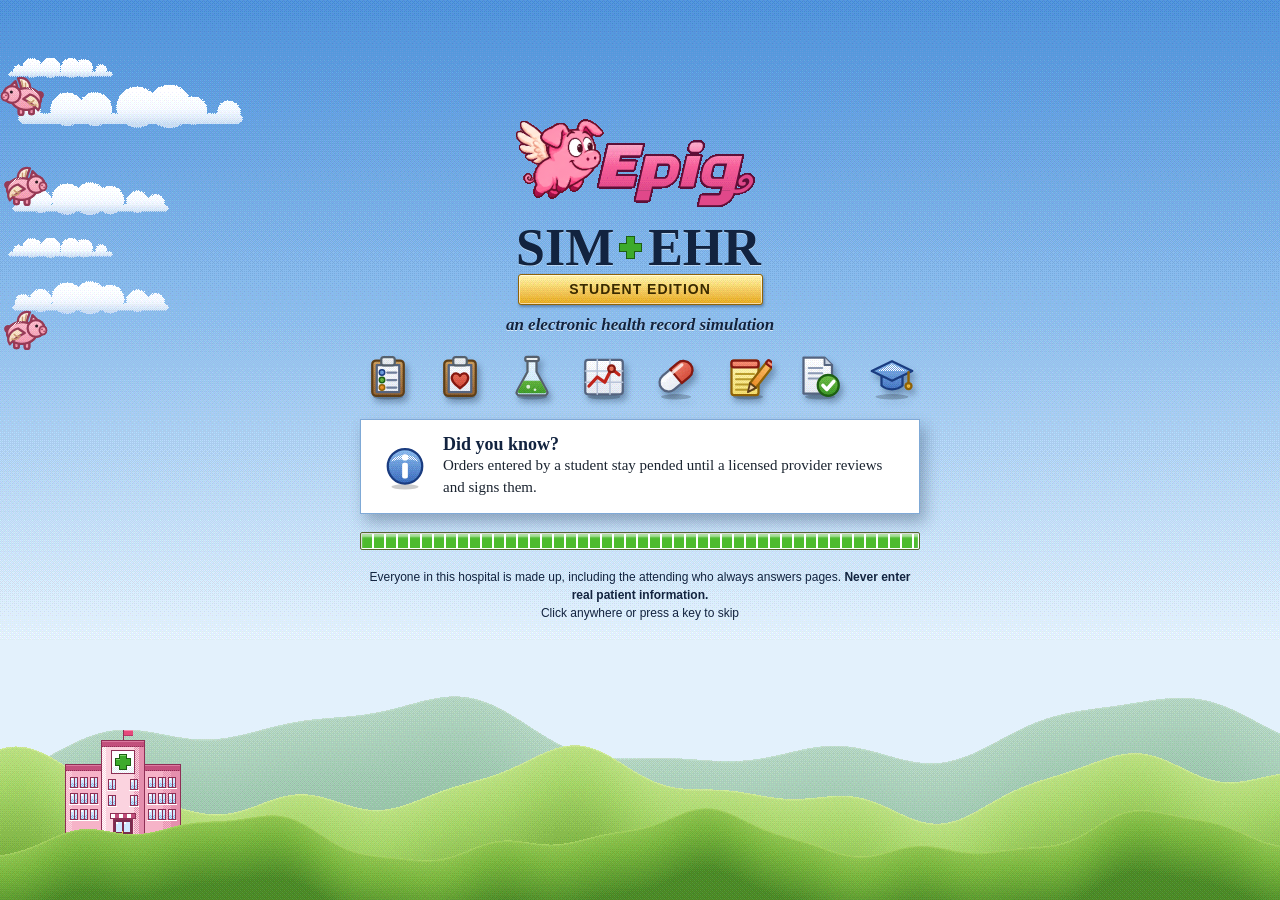
==== index.html @ 63f7b503 "The hospital reacts: scripted results for orders, a simulated attending, consults, nursing, patient " ====
<!doctype html>
<html lang="en">
<head>
  <meta charset="utf-8">
  <meta name="viewport" content="width=device-width, initial-scale=1">
  <title>SIM+EHR</title>
  <link rel="icon" type="image/png" href="assets/logo/epig-48.png">
  <link rel="stylesheet" href="css/app.css">
</head>
<body>
  <div id="root"></div>
  <div id="modal"></div>
  <div id="toast" role="status" aria-live="polite"></div>
  <div id="splash"></div>
  <div id="pal"></div>
  <button id="pal-back" type="button"></button>
  <noscript>This training sandbox needs JavaScript.</noscript>
  <!-- Plain scripts (no modules, no build) so the sandbox opens straight from the file system. -->
  <script src="js/core.js"></script>
  <script src="js/config.js"></script>
  <script src="js/catalog.js"></script>
  <script src="js/clinical.js"></script>
  <script src="js/sim.js"></script>
  <script src="js/learning.js"></script>
  <script src="js/seed.js"></script>
  <script src="js/glyphs.js"></script>
  <script src="js/music.js"></script>
  <script src="js/views.js"></script>
  <script src="js/missions.js"></script>
  <script src="js/games.js"></script>
  <script src="js/pal.js"></script>
  <script src="js/app.js"></script>
</body>
</html>
---- css/app.css ----
/* SIM+EHR Student Edition — deliberately retro: a 2003 desktop program in olive green, with
   illustrated-encyclopedia touches on the learning screens. Tokens are documented in DESIGN.md. */
:root {
  /* control faces and paper */
  --face: #ECE9D8; --face-hi: #F8F7F0; --work: #FFFFFF; --page: #FBFBF6;
  --ink: #16170F; --muted: #575B46; --line: #ACA899; --line-2: #D8D5C4;
  /* olive ramp */
  --olive-0: #EEF2DD; --olive-1: #DCE5C3; --olive-2: #BDCB9B; --olive-3: #9DAF78; --olive-4: #7C9055; --olive-5: #55672D; --olive-6: #36441A;
  --hot: #E5972A; --hot-2: #FFC83C; --sel: #DCE5BF; --link: #0B4DA8; --note: #FFFFE1;
  /* clinical states: these carry meaning and are never decoration */
  --red: #A8201A; --red-bg: #FDE8E6; --amber: #7A4F00; --amber-bg: #FFF1CC;
  --green: #17693F; --green-bg: #DFF3E7; --blue: #1C5A99; --blue-bg: #E2EEFA; --purple: #5B3A9B; --purple-bg: #ECE5F8;
  --ui: Tahoma, "Segoe UI", Verdana, Geneva, sans-serif;
  --title: "Trebuchet MS", Tahoma, Verdana, sans-serif;
  --book: "Palatino Linotype", "Book Antiqua", Palatino, Georgia, serif;
  /* Low colour depth: every ramp is a dithered bitmap generated by js/glyphs.js (--g-*), 8px wide and
     drawn at the height named here. Elements that use one set image-rendering: pixelated. */
  --bar: var(--g-bar) 0 0 / 8px 28px repeat-x, #36441A;
}
* { box-sizing: border-box; }
html, body { height: 100%; margin: 0; }
body { font: 12px/1.45 var(--ui); color: var(--ink); background: var(--face); scrollbar-color: #A9BA83 #F3F1E6; }
#root { height: 100%; display: flex; flex-direction: column; }
::selection { background: var(--olive-4); color: #fff; }
::-webkit-scrollbar { width: 16px; height: 16px; } ::-webkit-scrollbar-track { background: #F3F1E6; box-shadow: inset 1px 0 0 #E2DFCF; }
::-webkit-scrollbar-thumb { background: #B4C391; border: 1px solid #fff; border-radius: 3px; box-shadow: inset 0 0 0 1px var(--olive-4); }
::-webkit-scrollbar-corner { background: var(--face); }
h2 { font: 700 26px/1.15 var(--book); margin: 0 0 8px; display: flex; align-items: center; gap: 12px; color: var(--olive-6); }
h3 { font: 700 12px var(--ui); margin: 0; } h4 { font: 700 12px var(--ui); margin: 14px 0 6px; color: var(--olive-6); border-bottom: 1px solid var(--olive-2); padding-bottom: 2px; }
p { margin: 0 0 8px; } a { color: var(--link); text-underline-offset: 2px; } ul { margin: 0; padding-left: 18px; }
button, input, select, textarea { font: inherit; color: inherit; caret-color: var(--olive-5); }
:focus-visible { outline: 2px dotted var(--olive-6); outline-offset: 1px; }
.gl { flex: none; vertical-align: middle; overflow: visible; user-select: none; }
.muted { color: var(--muted); } .fine { font-size: 11px; color: var(--muted); margin: 6px 0 0; } .nowrap { white-space: nowrap; }
.spacer { flex: 1; } .err { color: var(--red); font-weight: 700; margin-right: auto; }
code, kbd { background: #fff; border: 1px solid var(--line-2); padding: 0 3px; font: 11px "Lucida Console", Consolas, monospace; }
table { font-variant-numeric: tabular-nums; }

/* ---------- buttons, fields, tags ---------- */
.btn { display: inline-flex; align-items: center; justify-content: center; gap: 5px; min-height: 23px; padding: 2px 12px; border: 1px solid var(--olive-5); border-radius: 3px; cursor: pointer; white-space: nowrap;
  background: var(--g-btn) 0 0 / 8px 23px repeat-x, #D6D4C2; image-rendering: pixelated; color: var(--ink); }
.btn:hover { box-shadow: inset 0 0 0 2px var(--hot-2), inset 0 -2px 0 2px var(--hot); }
.btn:active { background: var(--g-down) 0 0 / 8px 23px repeat-x, #F2F1E8; box-shadow: inset 1px 1px 2px rgba(0, 0, 0, .25); }
.btn.primary { font-weight: 700; box-shadow: inset 0 0 0 2px #B4CB7C; } .btn.primary:hover { box-shadow: inset 0 0 0 2px var(--hot-2), inset 0 -2px 0 2px var(--hot); }
.btn.danger { font-weight: 700; color: var(--red); box-shadow: inset 0 0 0 2px #F0B4AE; }
.btn.xs { min-height: 21px; padding: 1px 8px; } .btn.lg { height: 30px; font-size: 13px; padding: 4px 22px; background: var(--g-btn-30) 0 0 / 8px 30px repeat-x, #D6D4C2; }
.btn:disabled { color: #9A9786; border-color: #C9C7BA; background: #F3F2EA; box-shadow: none; cursor: default; }
input:not([type=checkbox]):not([type=radio]), select, textarea { border: 1px solid #7F9D5E; background: #fff; padding: 3px 5px; border-radius: 0; color: var(--ink); }
input::placeholder { color: #6E725C; }
input[type=checkbox], input[type=radio] { accent-color: #4F8A2A; }
.chip { display: inline-block; padding: 0 5px; border: 1px solid #B9B6A4; border-radius: 2px; font-size: 11px; font-weight: 700; line-height: 15px; background: var(--face-hi); color: #3F4233; white-space: nowrap; }
.chip.red { background: var(--red-bg); color: var(--red); border-color: #E0A19C; } .chip.amber { background: var(--amber-bg); color: var(--amber); border-color: #E3C36A; }
.chip.green { background: var(--green-bg); color: var(--green); border-color: #9CCFB1; } .chip.blue { background: var(--blue-bg); color: var(--blue); border-color: #A9C7EA; } .chip.purple { background: var(--purple-bg); color: var(--purple); border-color: #C3B1E6; }

/* ---------- window chrome ---------- */
.banner { display: flex; align-items: center; gap: 12px; height: 72px; padding: 0 10px 0 12px; flex: none; position: relative; image-rendering: pixelated; border-bottom: 2px solid var(--olive-5);
  background: var(--g-banner) 0 0 / 8px 72px repeat-x, #D6E9F9; }
.banner > :not(.skyfx) { image-rendering: auto; position: relative; z-index: 1; } .w-mid > :not(.skyfx), .sp-in { position: relative; z-index: 1; }
.bn-brand { display: flex; align-items: center; gap: 10px; text-decoration: none; color: #12233F; filter: drop-shadow(2px 3px 2px rgba(18, 35, 63, .3)); }
.wm { flex: none; display: block; image-rendering: pixelated; } .wm.smooth, .gl.smooth { image-rendering: auto; } .gl.px { image-rendering: pixelated; }
/* the mascot sits tight against the wordmark: the wordmark bitmap carries its own left margin for the slant */
/* The lockup: the pig flies in from the left with its nose tucked just behind the capital E, so pig and
   word read as one mark. The wordmark is drawn second, so it sits in front and stays fully legible. The
   pig rides a little high and the word a little low, which puts the middle of the pig level with the
   letters (the wordmark bitmap is taller than its capital E because it carries the descender of the g). */
.bn-brand > .gl, .w-brand > .gl, .sp-in h1 > .gl { position: relative; }
/* Banner lockup: pig, word and tag block share one centre line. The pig and the tag block are centred as
   they are; the wordmark is dropped 5px because its bitmap is taller below the letters (the g) than above,
   which puts the middle of the capital E on that same line. The tag block is as tall as the pig, so their
   tops and bottoms line up too. Everything in the banner sits 3px high to clear the hills. */
.banner { padding-bottom: 6px; }   /* the level widget and user block ride the same line as the lockup */
.bn-brand .gl + .wm { margin-left: -21px; transform: translateY(5px); }
.w-brand > .gl, .sp-in h1 > .gl { transform: translateY(-6px); } .w-brand .gl + .wm, .sp-in h1 .gl + .wm { margin-left: -22px; transform: translateY(10px); }
/* What it is, said plainly beside the name: "EHR Simulator". Set in the book face so it reads as part of the
   title, not as a control. In the banner it sits above the edition sticker. */
/* The tag set: SIM EHR over the Student Edition sticker, one block. The set is as wide as the sticker; the
   capitals above are spread to that same width, first letter flush left and last letter flush right. */
.tagset { display: inline-flex; flex-direction: column; align-items: stretch; gap: 4px; vertical-align: top; }
.sm { display: block; align-self: flex-start; image-rendering: pixelated; } .sm.smooth { image-rendering: auto; }
.tagset .sticker { padding-left: 0; padding-right: 0; text-align: center; }   /* as wide as the lettering above it */
.tagset.big { gap: 8px; } .tagset.big .sticker { font-size: 14px; padding-top: 7px; padding-bottom: 8px; background: var(--g-sticker-30) 0 0 / 8px 30px repeat-x, #E6A61C; }


.tagnote { margin: 8px 0 10px; font: italic 700 17px/1.2 var(--book); color: #12233F; text-shadow: 0 1px 0 rgba(255, 255, 255, .7); }
/* In the banner the tag set stands on the right, just left of the level widget; the pig and Epig keep the left. */
.bn-tag { display: flex; align-items: center; margin-right: 6px; filter: drop-shadow(2px 3px 2px rgba(18, 35, 63, .3)); } .bn-tag .sticker { font-size: 10px; padding: 4px 0 5px; background: var(--g-sticker) 0 0 / 8px 22px repeat-x, #E6A61C; }
.w-left .w-sub { margin: 10px 0 0; }
.bn-brand b { font: 700 40px/1 var(--book); letter-spacing: .05em; text-shadow: 0 1px 0 rgba(255, 255, 255, .7); padding-right: 4px; }
/* the edition sticker: a gold label stuck on at a slight angle, as on a CD-ROM box */
.sticker { display: inline-block; font: 700 11px/1 var(--ui); text-transform: uppercase; letter-spacing: .07em; white-space: nowrap; color: #3A2A00; padding: 5px 9px 6px; border: 1px solid #8F6206; border-radius: 3px; background: var(--g-sticker) 0 0 / 8px 22px repeat-x, #E6A61C; image-rendering: pixelated; box-shadow: inset 0 0 0 1px rgba(255, 255, 255, .6), 1px 2px 3px rgba(18, 35, 63, .35); }

.bn-user { display: flex; flex-direction: column; text-align: right; line-height: 1.25; color: #12233F; white-space: nowrap; padding: 3px 8px; background: rgba(255, 255, 255, .6); border: 1px solid #fff; }
.modal-h h3 { font: 700 13px var(--title); text-shadow: 1px 1px 0 #1F2A0C; white-space: nowrap; overflow: hidden; text-overflow: ellipsis; }
.cap { image-rendering: pixelated; width: 21px; height: 21px; padding: 0; flex: none; border: 1px solid #fff; border-radius: 3px; cursor: pointer; display: grid; place-items: center; background: var(--g-cap) 0 0 / 8px 21px repeat-x, #6F8449; box-shadow: inset 0 0 0 1px rgba(60, 76, 28, .5); }
.cap svg { width: 13px; height: 13px; } .cap:hover { filter: brightness(1.15); } .cap:active { filter: brightness(.85); }
.cap.close { background: var(--g-cap-x) 0 0 / 8px 21px repeat-x, #C03A22; box-shadow: inset 0 0 0 1px rgba(110, 30, 14, .5); }
.cap:focus-visible { outline-color: #fff; }
.toolbar { display: flex; align-items: center; gap: 8px; padding: 2px 12px; flex: none; background: var(--g-tool) 0 0 / 8px 64px repeat-x, #E4E1CD; image-rendering: pixelated; border-bottom: 1px solid var(--line); }
.tools { display: flex; gap: 1px; margin-left: -8px; }   /* a tool is padded 8px, so its label starts on the 12px line */
.tool { display: flex; flex-direction: column; align-items: center; gap: 1px; min-width: 62px; position: relative; padding: 3px 8px 2px; color: var(--ink); text-decoration: none; background: none; border: 1px solid transparent; border-radius: 3px; cursor: pointer; white-space: nowrap; }
.tool:hover { background: var(--g-hot) 0 0 / 8px 64px repeat-x, #FFD98A; image-rendering: pixelated; border-color: #C6C3B0; box-shadow: inset 0 -2px 0 var(--hot-2); }
/* Selected items keep their width: the label is thickened with a hairline shadow, never with real bold,
   so choosing one cannot push its neighbours along. */
.tool.on { background: #fff; border-color: #8C9A66; box-shadow: inset 1px 1px 2px rgba(60, 70, 30, .25); text-shadow: .5px 0 0 currentColor; }
.tool .badge { position: absolute; top: 2px; right: 8px; z-index: 4; }
.badge { background: #D2362A; color: #fff; border: 1px solid #fff; border-radius: 8px; font-size: 10px; font-weight: 700; padding: 0 5px; line-height: 14px; box-shadow: 0 1px 1px rgba(0, 0, 0, .3); }
.search { position: relative; display: flex; align-items: center; gap: 6px; } .search label { color: var(--muted); }
.search-box { display: flex; align-items: center; gap: 4px; background: #fff; border: 1px solid #7F9D5E; padding: 1px 4px; }
.search-box input:not([type=checkbox]) { border: 0; width: 190px; padding: 2px; outline-offset: 3px; }
.search-res { position: absolute; top: 26px; right: 0; width: 310px; background: #fff; border: 1px solid var(--olive-5); box-shadow: 2px 3px 6px rgba(0, 0, 0, .3); z-index: 45; } .search-res:empty { display: none; }
.search-res button { display: block; width: 100%; text-align: left; border: 0; background: #fff; padding: 4px 8px; cursor: pointer; } .search-res button:hover { background: var(--sel); } .search-res span { display: block; color: var(--muted); }
.infobar { display: flex; align-items: center; gap: 6px; padding: 3px 12px 3px 10px;   /* the glyph has 2px of air inside it */ flex: none; background: var(--note); border-bottom: 1px solid var(--line); }
.status { margin-left: 14px; padding-left: 14px; border-left: 1px solid var(--line); font-weight: 700; color: var(--olive-6); white-space: nowrap; overflow: hidden; text-overflow: ellipsis; max-width: 50%; } .status:empty { display: none; }

/* tab controls: workspace tabs and chart activities share one look */
.wstabs, .acts { display: flex; align-items: flex-end; gap: 2px; padding: 5px 12px 0; flex: none; background: var(--face); border-bottom: 1px solid #919B76; overflow-x: auto; overflow-y: hidden; }   /* hidden: the selected tab's 1px overlap must not raise a scroll bar */
.wstab, .acts a { display: flex; align-items: center; gap: 6px; padding: 3px 11px 4px; border: 1px solid #919B76; border-bottom: 0; border-radius: 3px 3px 0 0; background: var(--g-tab) 0 0 / 8px 26px repeat-x, #ECEADB; image-rendering: pixelated; color: var(--ink); text-decoration: none; white-space: nowrap; margin-bottom: 0; }
/* Chart tabs line up with what is around them: their top edge with the top of the patient tile in the side
   pane, and their left edge with the cards and headings below them. */
.acts { padding: 12px 14px 0 15px; }
.wstab a { display: flex; align-items: center; gap: 5px; color: inherit; text-decoration: none; }
.wstab:hover, .acts a:hover { box-shadow: inset 0 2px 0 var(--hot-2); }
.wstab.on, .acts a.on { background: #fff; text-shadow: .5px 0 0 currentColor; padding-top: 5px; padding-bottom: 5px; margin-bottom: -1px; box-shadow: inset 0 3px 0 var(--hot); position: relative; }
.wstab button { border: 0; background: none; cursor: pointer; padding: 0; width: 16px; height: 16px; color: #6B6E5A; border-radius: 2px; display: grid; place-items: center; } .wstab button svg { width: 12px; height: 12px; }
.wstab button:hover { background: #D2362A; color: #fff; }
.main { flex: 1; min-height: 0; overflow: auto; background: var(--page); }
.page { padding: 18px 24px; max-width: 1180px; }

/* level widget (banner, top right), status line and notification balloons */
.lvl { display: flex; align-items: center; gap: 8px; padding: 5px 12px 5px 7px; border: 1px solid #47571F; border-radius: 4px; box-shadow: inset 0 0 0 2px #fff, 2px 3px 5px rgba(18, 35, 63, .32); background: var(--g-lvl) 0 0 / 8px 56px repeat-x, #EBEADD; image-rendering: pixelated; color: var(--ink); text-decoration: none; white-space: nowrap; }
.lvl:hover { box-shadow: inset 0 0 0 2px var(--hot-2), 2px 3px 5px rgba(18, 35, 63, .32); }
.lvl-t { display: flex; flex-direction: column; gap: 2px; } .lvl-t b { font: 700 13px var(--title); color: var(--olive-6); }
.lvl-n { font-size: 11px; line-height: 1.25; color: var(--muted); text-align: right; } .lvl-n .gl { margin-right: 2px; }
.xpbar { display: block; width: 170px; height: 13px; padding: 1px; background: #fff; border: 1px solid var(--olive-5); border-radius: 2px; box-shadow: inset 1px 1px 1px rgba(0, 0, 0, .15); }
.xpbar i { display: block; height: 100%; min-width: 0; background: repeating-linear-gradient(90deg, #4DBB2E 0 7px, transparent 7px 9px), linear-gradient(#fff, #fff); background-blend-mode: normal; box-shadow: inset 0 3px 2px rgba(255, 255, 255, .55); }
.xpbar.big { width: 100%; max-width: 420px; height: 18px; margin: 6px 0 4px; } .xpbar.big i { background: repeating-linear-gradient(90deg, #4DBB2E 0 10px, #fff 10px 12px); }
#toast { position: fixed; right: 350px; top: 76px; z-index: 40; display: flex; flex-direction: column; align-items: flex-end; gap: 8px; pointer-events: none; }
.balloon { position: relative; display: flex; gap: 8px; max-width: 330px; padding: 8px 12px 9px; background: var(--note); border: 1px solid #000; border-radius: 7px; box-shadow: 2px 3px 6px rgba(0, 0, 0, .35); transform-origin: calc(100% - 104px) 0; animation: pop .28s cubic-bezier(.16, 1, .3, 1); }
.balloon b { display: block; } .balloon span { display: block; }
.balloon:first-child::after { content: ""; position: absolute; right: 96px; top: -8px; width: 14px; height: 14px; background: var(--note); border: solid #000; border-width: 1px 0 0 1px; transform: skewX(20deg) rotate(45deg); }
.balloon { width: 330px; } .balloon span { white-space: pre-line; }
@keyframes pop { from { opacity: 0; transform: scale(.7) translateY(-14px); } }
@media (prefers-reduced-motion: reduce) { .balloon { animation: none; } }

/* ---------- task panes ---------- */
.taskpane { width: 236px; flex: none; padding: 12px 12px 2px; overflow-y: auto; background: var(--g-pane) 0 0 / 8px 640px repeat-x, #C9D8AC; image-rendering: pixelated; border-right: 1px solid #A3B580; scrollbar-color: #8C9F68 #C5D1A2; }
.tp { margin-bottom: 11px; }
.tp-h { display: flex; align-items: center; justify-content: space-between; width: 100%; height: 23px; padding: 0 5px 0 10px; border: 0; border-radius: 4px 4px 0 0; cursor: pointer; text-align: left; font-weight: 700; color: #3F501B; background: var(--g-tp) 0 0 / 232px 8px repeat-y, #DAE3C1; image-rendering: pixelated; }
.tp-h:hover { color: #6A8A1F; } .tp.shut .tp-h { border-radius: 4px; }
.chev { width: 17px; height: 17px; border-radius: 50%; background: #fff url("data:image/svg+xml,%3Csvg xmlns='http://www.w3.org/2000/svg' viewBox='0 0 16 16'%3E%3Cpath d='M4.500 8l3.500-3.500L11.500 8M4.500 11.500l3.500-3.500 3.500 3.500' fill='none' stroke='%2355672D' stroke-width='1.600' stroke-linecap='round' stroke-linejoin='round'/%3E%3C/svg%3E") center/13px no-repeat; box-shadow: 0 0 0 1px #9DAF78; }
.tp.shut .chev { transform: rotate(180deg); }
.tp-b { background: #F4F6E8; border: 1px solid #fff; border-top: 0; padding: 7px 9px 8px; }
.tp.danger .tp-h { background: var(--g-tp-danger) 0 0 / 232px 8px repeat-y, #F7C3BB; color: #7D1A14; } .tp.danger .tp-b { background: #FFF3F1; color: #6A150F; }
.tp.caution .tp-h { background: var(--g-tp-caution) 0 0 / 232px 8px repeat-y, #F8DE96; color: #5F3E00; } .tp.caution .tp-b { background: #FFF9E6; color: #5F3E00; }
.tp.limited .tp-h { background: var(--g-tp-limited) 0 0 / 232px 8px repeat-y, #D6C8F1; color: #4A2E86; } .tp.limited .tp-b { background: #F5F0FD; color: #4A2E86; }
.sb-line { display: flex; gap: 7px; align-items: center; padding: 1px 0; } .sb-line + .sb-line { margin-top: 4px; }
.list-item { display: flex; align-items: center; gap: 8px; width: 100%; border: 0; background: none; padding: 3px 4px; margin: 0 -4px; width: calc(100% + 8px); cursor: pointer; text-align: left; color: #2C3A10; text-decoration: none; border-radius: 2px; }
.list-item span { flex: 1; } .list-item em { font-style: normal; color: var(--muted); } .list-item:hover span { text-decoration: underline; } .list-item.on { background: #fff; text-shadow: .5px 0 0 currentColor; box-shadow: 0 0 0 1px #B9C795; }
.pt-head { display: flex; gap: 10px; align-items: center; margin-bottom: 10px; color: #1C260A; } .pt-name { font: 700 16px/1.15 var(--title); }
.avatar { width: 64px; height: 64px; flex: none; display: grid; place-items: end center; overflow: hidden; border: 2px solid #fff; border-radius: 4px; background: var(--g-tile) 0 0 / 8px 64px repeat-x, #E8F4FD; image-rendering: pixelated; box-shadow: 1px 2px 3px rgba(0, 0, 0, .35); }
.kv { display: grid; grid-template-columns: auto 1fr; gap: 2px 10px; margin: 0; } .kv dt { color: var(--muted); } .kv dd { margin: 0; font-weight: 700; } .kv.wide { max-width: 480px; margin-top: 10px; }
.sb-vitals { display: grid; grid-template-columns: 1fr 1fr 1fr; gap: 4px; font-weight: 700; } .sb-vitals span { display: block; font-size: 11px; color: var(--muted); font-weight: 400; } .abn { color: var(--red); }

/* ---------- list views ---------- */
.tbl { width: 100%; border-collapse: collapse; background: var(--work); }
.tbl th, .tbl td { text-align: left; padding: 4px 8px; border-bottom: 1px solid #ECEADD; vertical-align: top; }
.tbl thead th { position: sticky; top: 0; z-index: 1; white-space: nowrap; font-weight: 400; image-rendering: pixelated; background: var(--g-th) 0 0 / 8px 26px repeat-x, #E9E7D7; border-right: 1px solid var(--line-2); border-bottom: 1px solid #CBC7B8; box-shadow: inset 0 -2px 0 #E0DDCD; }
.tbl.compact th, .tbl.compact td { padding: 3px 7px; }
/* pastel wash on the neutral chrome only: alternate rows in pale mint. Clinical colours are untouched. */
.tbl tbody :where(tr:nth-child(even)) { background: #F7FAF0; }
.tbl.hover tbody tr[data-act] { cursor: pointer; } .tbl.hover tbody tr[data-act]:hover { background: #F4F7E8; }
.tbl tr.sel, .tbl.hover tbody tr.sel:hover { background: var(--sel); }
.tbl tr.grp th { background: var(--olive-0); color: #3F501B; font-weight: 700; padding: 3px 8px; border-bottom: 1px solid var(--olive-2); }
.allergy-cell { color: var(--red); font-weight: 700; }
.scroll-x { overflow-x: auto; }
.labs th:first-child { white-space: nowrap; font-weight: 700; } .labs td { white-space: nowrap; }
.lab-H, .lab-L { color: var(--red); font-weight: 700; background: #FFF5F4; } .lab-HH, .lab-LL { background: #B3261E; color: #fff; font-weight: 700; }

/* ---------- home ---------- */
.home { display: flex; min-height: 100%; }
.home-main { flex: 1; padding: 16px 20px; min-width: 0; } .home-main h2 > .gl:first-child { margin-left: -7px; } .home-main .tbl { border: 1px solid var(--line); }

/* ---------- chart ---------- */
.chartwrap { display: flex; height: 100%; }
.chart { flex: 1; min-width: 0; display: flex; flex-direction: column; background: var(--face); }
.activity { flex: 1; overflow: auto; padding: 12px 14px; background: var(--page); border-left: 1px solid #fff; }
.card { background: var(--work); border: 1px solid #A9B38B; border-radius: 4px 4px 0 0; margin-bottom: 12px; min-width: 0; }
.card-h { display: flex; justify-content: space-between; align-items: center; gap: 10px; min-height: 32px; padding: 3px 9px 3px 7px; background: var(--g-card) 0 0 / 8px 32px repeat-x, #D8E1BD; image-rendering: pixelated; border-bottom: 1px solid #B4BF95; border-radius: 3px 3px 0 0; }
.card-h h3 { color: var(--olive-6); display: flex; align-items: center; gap: 7px; font-size: 13px; }
.card-b { padding: 9px; } .card-b > .tbl { margin: -3px 0; }
.grid3 { display: grid; grid-template-columns: repeat(3, minmax(0, 1fr)); gap: 12px; align-items: start; } .grid3 .card { margin: 0; }
.grid2 { display: grid; grid-template-columns: repeat(2, minmax(0, 1fr)); gap: 12px; align-items: start; }
@media (max-width: 1200px) { .grid3 { grid-template-columns: repeat(2, minmax(0, 1fr)); } }
@media (max-width: 1100px) { .badges { grid-template-columns: repeat(4, minmax(0, 1fr)); } }
@media (max-width: 700px) { .banner { gap: 6px; } .bn-brand .wm { width: auto; height: 32px; } .lvl { padding: 3px 6px; } .lvl > .gl { display: none; } .lvl .xpbar { width: 84px; } .rank { flex-wrap: wrap; } }
@media (max-width: 900px) { .grid3, .grid2, .split { grid-template-columns: 1fr; } .taskpane { width: 196px; } .tool span, .bn-user, .bn-tag, .search label, .lvl-n { display: none; } }
.plain { list-style: none; padding: 0; } .plain li { padding: 3px 0; border-bottom: 1px solid #ECEADD; } .plain li:last-child { border: 0; }
.empty { color: var(--muted); padding: 10px; text-align: center; }
.notice { display: flex; gap: 6px; padding: 5px 10px; margin-bottom: 12px; border: 1px solid; }
.notice.info { background: var(--note); border-color: var(--line); } .notice.warn { background: var(--amber-bg); border-color: #E3C36A; color: #4F3300; }
.sum-head { margin-bottom: 10px; }
.vit-grid { display: grid; grid-template-columns: repeat(3, 1fr); gap: 8px; margin-bottom: 6px; } .vit-grid span { display: block; font-size: 11px; color: var(--muted); } .vit-grid b { font: 700 17px var(--title); }
.toolbar-row, .toolbar.row { background: none; }
.activity .toolbar, .pane .toolbar, .card .toolbar { background: none; border: 0; padding: 0; margin: 0 0 10px; flex-wrap: wrap; }
.legend { margin-left: auto; display: flex; gap: 6px; align-items: center; }
.subtabs { display: flex; gap: 2px; padding: 0 6px; border-bottom: 1px solid #919B76; margin-bottom: 10px; }
.subtabs button { border: 1px solid #919B76; border-bottom: 0; border-radius: 3px 3px 0 0; background: var(--g-tab) 0 0 / 8px 26px repeat-x, #ECEADB; image-rendering: pixelated; padding: 3px 11px; cursor: pointer; margin-bottom: 0; }
.subtabs button:hover { box-shadow: inset 0 2px 0 var(--hot-2); } .subtabs button.on { background: var(--page); text-shadow: .5px 0 0 currentColor; margin-bottom: -1px; padding-bottom: 4px; box-shadow: inset 0 3px 0 var(--hot); }
.split { display: grid; grid-template-columns: minmax(270px, 2fr) 3fr; gap: 12px; align-items: start; }
.pane { background: var(--work); border: 1px solid #A9B38B; padding: 9px; min-width: 0; } .pane.list { padding: 6px; }
.list-row { display: block; width: 100%; text-align: left; border: 0; border-bottom: 1px solid #ECEADD; background: none; padding: 5px 7px; cursor: pointer; }
.list-row b, .list-row span { display: block; } .list-row:hover { background: #F4F7E8; } .list-row.sel { background: var(--sel); } .list-row.unread b { color: var(--link); }
.doc-h { display: flex; justify-content: space-between; align-items: flex-start; gap: 12px; margin-bottom: 8px; } .doc-h h3 { font: 700 15px var(--book); color: var(--olive-6); }
pre.doc { white-space: pre-wrap; font: 13px/1.55 var(--ui); margin: 0; padding: 10px 12px; background: #fff; border: 1px solid var(--line-2); max-width: 78ch; }
.note-edit { width: 100%; height: 50vh; min-height: 260px; resize: vertical; padding: 8px 10px; font: 13px/19px var(--ui); margin-bottom: 8px; display: block; }
.report { border: 1px solid #ECEADD; margin-bottom: 5px; } .report.open { border-color: var(--olive-3); }
.report-h { display: flex; justify-content: space-between; gap: 10px; width: 100%; border: 0; background: none; padding: 5px 9px; cursor: pointer; text-align: left; } .report-h:hover { background: #F4F7E8; } .report-h span { color: var(--muted); } .report pre { border: 0; border-top: 1px solid #ECEADD; }

/* trend charts */
.trend { width: 100%; max-width: 760px; height: auto; display: block; }
.tr-band { fill: #E6F1D6; } .tr-line { stroke: var(--line); } .tr-path { stroke: var(--olive-5); stroke-width: 2; }
.tr-pt { fill: var(--olive-5); } .tr-out { fill: #C0241A; } .tr-ax { font-size: 10px; fill: var(--muted); } .tr-val { font-size: 11px; font-weight: 700; fill: var(--ink); }

/* orders */
input.wide { width: 100%; padding: 5px 8px; }
.res-list { border: 1px solid var(--line); border-top: 0; max-height: 280px; overflow: auto; } .res-list:empty { border: 0; }
.res { display: flex; justify-content: space-between; gap: 8px; width: 100%; text-align: left; border: 0; border-bottom: 1px solid #ECEADD; background: #fff; padding: 4px 9px; cursor: pointer; } .res:hover { background: var(--sel); }
.sets { margin: 10px 0 4px; display: flex; flex-wrap: wrap; gap: 5px; align-items: center; }
.draft { border: 1px solid #D9B84A; background: #FFFBE8; padding: 7px 9px; margin-bottom: 7px; }
.draft-h { display: flex; justify-content: space-between; gap: 8px; margin-bottom: 5px; }
.draft-f, .fields { display: flex; flex-wrap: wrap; gap: 7px 12px; align-items: flex-end; }
.draft-f label, .fields label, .field { display: flex; flex-direction: column; gap: 2px; color: var(--muted); }
.draft-f label.chk { flex-direction: row; align-items: center; padding-bottom: 4px; color: var(--ink); } .grow { flex: 1 1 220px; }
.draft-f input, .draft-f select, .fields input, .fields select { color: var(--ink); } .fields input[type=number] { width: 104px; }

/* MAR */
.mar { border: 1px solid var(--line); } .mar th, .mar td { border-right: 1px solid #ECEADD; padding: 3px 1px; text-align: center; min-width: 46px; vertical-align: middle; }
.mar thead th { text-align: center; } .mar tr.grp th { text-align: left; }
.mar .mar-med { text-align: left; min-width: 240px; max-width: 240px; padding: 5px 8px; position: sticky; left: 0; background: #fff; z-index: 2; font-weight: 400; } .mar thead .mar-med { background: #EDEBDD; z-index: 3; }
.mar .nowcol { background: #FFF9D6; } .mar thead .nowcol { background: #F3D872; font-weight: 700; } .mar .mar-med .btn { margin-top: 4px; }
.mchip { display: inline-flex; align-items: center; gap: 2px; border: 1px solid transparent; border-radius: 2px; padding: 0 3px; font-size: 11px; font-weight: 700; white-space: nowrap; margin: 1px 0; line-height: 15px; }
button.mchip { cursor: pointer; } button.mchip:hover { box-shadow: 0 0 0 2px var(--hot-2); }
.mchip.given { background: var(--green-bg); color: var(--green); border-color: #9CCFB1; } .mchip.held, .mchip.refused, .mchip.dc { background: var(--face); color: #3F4233; border-color: #B9B6A4; }
.mchip.due { background: #FFE27A; color: #3F2C00; border-color: #B88A0E; } .mchip.overdue { background: #B3261E; color: #fff; border-color: #6E150F; } .mchip.future { background: #fff; color: var(--muted); border-color: #B9B6A4; }
.mar-dlg { background: #fff; border: 1px solid var(--line); padding: 7px 10px; margin-bottom: 10px; }
.scans { display: flex; gap: 8px; margin: 10px 0; } .scan { flex: 1; padding: 8px; gap: 8px; } .scan.ok { background: var(--green-bg); border-color: var(--green); color: var(--green); font-weight: 700; box-shadow: none; }
.barcode { width: 30px; height: 16px; background: repeating-linear-gradient(90deg, #000 0 2px, transparent 2px 3px, #000 3px 4px, transparent 4px 7px, #000 7px 10px, transparent 10px 11px); }

/* ---------- dialogs ---------- */
.modal-bg { position: fixed; inset: 0; background: rgba(40, 46, 24, .38); display: grid; place-items: center; z-index: 50; padding: 20px; }
.modal { width: 560px; max-width: 100%; max-height: 90vh; display: flex; flex-direction: column; padding: 0 3px 3px; background: #4A5D26; border: 1px solid #2C3814; overflow: hidden; border-radius: 8px 8px 2px 2px; box-shadow: 4px 6px 16px rgba(0, 0, 0, .45); }
.modal.sm { width: 420px; } .modal.lg { width: 720px; }
.modal-h { display: flex; align-items: center; gap: 6px; height: 28px; margin: 0 -3px; padding: 0 5px 0 8px; color: #fff; flex: none; background: var(--bar); image-rendering: pixelated; } .modal-h h3 { flex: 1; }
.modal-b { padding: 12px 14px; overflow: auto; background: var(--face); } .modal-b h4:first-child { margin-top: 0; }
.modal-f { display: flex; justify-content: flex-end; align-items: center; gap: 8px; padding: 9px 14px 10px; background: var(--face); border-top: 1px solid #fff; box-shadow: 0 -1px 0 var(--line); }
.modal-f .btn { min-width: 75px; }
.advisory { border: 1px solid #D9B84A; background: #FFFBE8; padding: 8px 10px; margin-bottom: 10px; }
.advisory.high { border-color: #D98D85; background: #FFF4F2; } .adv-h { display: flex; gap: 7px; align-items: center; } .adv-o { color: var(--muted); margin: 2px 0 4px; }
.advisory label { display: flex; gap: 8px; align-items: center; font-weight: 700; }
.set-item { display: flex; gap: 8px; align-items: center; padding: 4px; border-bottom: 1px solid #DAD7C6; cursor: pointer; background: #fff; } .set-item > span:nth-child(2) { flex: 1; }
.modal-b .tbl { border: 1px solid var(--line); }

/* ---------- the moving sky ----------
   Clouds drift left to right behind the land. Now and then the mascot, a winged pig, flies through,
   its two frames alternating to flap. Markup and timing come from V.sky in js/views.js. */
.skyfx { position: absolute; inset: 0; overflow: hidden; pointer-events: none; z-index: 0; }
.skyfx .cl { position: absolute; left: 0; image-rendering: pixelated; background-repeat: no-repeat; animation: drift linear infinite; }
.cl.a { width: 180px; height: 40px; background-image: var(--cloud-a); } .cl.b { width: 120px; height: 28px; background-image: var(--cloud-b); } .cl.c { width: 260px; height: 54px; background-image: var(--cloud-c); }
@keyframes drift { from { transform: translateX(-270px); } to { transform: translateX(100vw); } }
.skyfx .land { position: absolute; left: 0; right: 0; bottom: 0; image-rendering: pixelated; }
.skyfx.bn .land { height: 44px; background: var(--land-banner) 0 100% / 4800px 44px no-repeat; }
.skyfx .hosp { position: absolute; left: 4%; bottom: 58px; width: 144px; height: 112px; background: var(--hospital) 0 0 / 144px 112px no-repeat; }   /* drawn at the screen's real pixels: never enlarged */
.skyfx.lg .land { height: 210px; background: var(--land) 50% 100% / 2400px 210px repeat-x; }
/* the nearest ridge is a separate layer drawn after the pigs, so they pass behind it but in front of the far hills */
.skyfx.bn .land.near { background-image: var(--land-banner-near); } .skyfx.lg .land.near { background-image: var(--land-near); }
.fly { position: absolute; left: 0; animation: linear infinite; } .fly.lr { animation-name: fly-lr; } .fly.rl { animation-name: fly-rl; }
/* the flyer is the hand-drawn pig glyph, two frames (wing up, wing down), drawn heading right */
.fly.rl .gl { transform: scaleX(-1); }
.fly .gl { position: absolute; left: 0; top: 0; animation: flap-a .34s steps(1, end) infinite; } .fly .gl + .gl { animation-name: flap-b; }
.skyfx .fly { pointer-events: auto; cursor: pointer; } .banner > .spacer { pointer-events: none; }
/* caught: a puff of cloud bursts where the pig was, and the point floats up out of it */
.poof { position: fixed; z-index: 120; pointer-events: none; width: 0; height: 0; }
.poof i { position: absolute; left: -60px; top: -14px; width: 120px; height: 28px; background: var(--cloud-b) 0 0 / 120px 28px no-repeat; image-rendering: pixelated; animation: poof .55s steps(6, end) forwards; }
.poof b { position: absolute; left: -40px; top: -12px; width: 80px; text-align: center; font: 700 15px var(--title); color: #7A2145; text-shadow: 0 1px 0 #fff, 0 -1px 0 #fff, 1px 0 0 #fff, -1px 0 0 #fff; animation: poof-up .9s cubic-bezier(.16, 1, .3, 1) forwards; }
@keyframes poof { from { transform: scale(.35); opacity: 1; } to { transform: scale(1.7); opacity: 0; } }
@keyframes poof-up { from { transform: translateY(0); opacity: 1; } 70% { opacity: 1; } to { transform: translateY(-38px); opacity: 0; } }
@keyframes flap-a { 0% { visibility: visible; } 50%, 100% { visibility: hidden; } } @keyframes flap-b { 0% { visibility: hidden; } 50%, 100% { visibility: visible; } }
/* a flight takes the first third of the cycle; the rest of the time the flyer waits out of sight */
@keyframes fly-lr { 0% { transform: translate(-120px, 40px); } 34%, 100% { transform: translate(100vw, -50px); } }
@keyframes fly-rl { 0% { transform: translate(100vw, -30px); } 34%, 100% { transform: translate(-120px, 70px); } }
.skyfx.bn .fly.lr { animation-name: fly-lr-bn; } .skyfx.bn .fly.rl { animation-name: fly-rl-bn; }
@keyframes fly-lr-bn { 0% { transform: translate(-60px, 14px); } 22%, 100% { transform: translate(100vw, -4px); } }
@keyframes fly-rl-bn { 0% { transform: translate(100vw, 0); } 22%, 100% { transform: translate(-60px, 20px); } }
@media (prefers-reduced-motion: reduce) { .skyfx .cl { animation: none; transform: translateX(var(--rest, 30vw)); } .skyfx .cl:nth-child(2) { --rest: 62vw; } .skyfx .cl:nth-child(3) { --rest: 78vw; } .skyfx .cl:nth-child(n+4) { --rest: 12vw; } .fly { display: none; } }

/* ---------- motion: Aqua-era squash, stretch and bounce ----------
   Only the large glyphs move: the toolbar, the level star, the login role tiles and earned badges. Rollover
   magnifies one slightly from its base (the Dock); pressing squashes it; choosing a toolbar item bounces it
   (js/app.js adds .bounce after the screen redraws). Tabs, buttons and list glyphs stay still.
   The default button in a dialog pulses. All of it is off under reduced motion. */
.tool .gl, .lvl > .gl, .role .tile .gl, .badge-tile .gl { transform-origin: 50% 100%; transition: transform .2s cubic-bezier(.3, 1.5, .5, 1); position: relative; }
.tool:hover .gl { transform: scale(1.1); z-index: 3; } .tool:active .gl { transform: scale(1.18, .8); transition-duration: .06s; }
.lvl:hover > .gl { transform: scale(1.08) rotate(-6deg); } .role:hover .tile .gl { transform: scale(1.08); }
.badge-tile.got:hover .badge-art > .gl { transform: scale(1.08) rotate(-4deg); }
.gl.bounce { animation: dock-bounce .78s cubic-bezier(.3, .7, .4, 1) both !important; }
@keyframes dock-bounce { 0% { transform: translateY(0) scale(1); } 10% { transform: translateY(0) scale(1.18, .8); } 34% { transform: translateY(-15px) scale(.9, 1.14); } 52% { transform: translateY(0) scale(1.14, .86); } 70% { transform: translateY(-6px) scale(.96, 1.06); } 86% { transform: translateY(0) scale(1.06, .94); } 100% { transform: translateY(0) scale(1); } }
/* idle life: unread mail gives the envelope a wiggle now and then; the login cut-outs bob */
.tool.unread .gl { animation: wiggle 7s ease-in-out 2s infinite; }
@keyframes wiggle { 0%, 86%, 100% { transform: rotate(0); } 88% { transform: rotate(-12deg) scale(1.1); } 91% { transform: rotate(10deg) scale(1.1); } 94% { transform: rotate(-7deg); } 97% { transform: rotate(4deg); } }
.collage span { animation: bob 4.6s ease-in-out infinite alternate; } .collage .c2 { animation-delay: -1.1s; } .collage .c3 { animation-delay: -2.3s; } .collage .c4 { animation-delay: -3.2s; } .collage .c5 { animation-delay: -.6s; }
@keyframes bob { from { translate: 0 -5px; } to { translate: 0 6px; } }
.modal-f .btn.primary, .w-right .btn.primary { animation: pulse 1.15s ease-in-out infinite alternate; }
.modal-f .btn.primary:hover, .w-right .btn.primary:hover { animation: none; }
@keyframes pulse { from { box-shadow: inset 0 0 0 2px #B4CB7C; } to { box-shadow: inset 0 0 0 2px #DDEDB4, inset 0 0 9px 3px rgba(150, 190, 80, .55); } }
.modal { animation: zoom-in .24s cubic-bezier(.2, 1.3, .4, 1); } @keyframes zoom-in { from { opacity: 0; transform: scale(.86); } }
@media (prefers-reduced-motion: reduce) {
  .tool .gl, .lvl > .gl, .role .tile .gl, .badge-tile .gl { transition: none; transform: none !important; }
  .gl.bounce, .tool.unread .gl, .collage span, .modal-f .btn.primary, .w-right .btn.primary, .modal { animation: none !important; }
}

.debrief { display: flex; gap: 14px; align-items: flex-start; } .debrief p { font: 14px/1.5 var(--book); max-width: 62ch; } .debrief p:first-child { font-weight: 700; }

/* ---------- Truffle, the desk assistant (js/pal.js) ----------
   A sprite in the bottom-right corner, mirrored to face into the screen. Like every icon it is a small
   bitmap shown doubled with hard pixels: 48px cells from a 4 x 2 sheet, drawn at 96px.
   It is still: one cell per pose, no idle movement. Clicking it is the only thing that makes it move (a short
   flap and hop). Its speech is a note-yellow balloon above it. js/pal.js moves it up the window edge when it
   would cover a control. Put away, it leaves the #pal-back tab in the corner. */
#pal { position: fixed; right: 12px; bottom: 8px; z-index: 55; display: flex; flex-direction: column; align-items: flex-end; pointer-events: none; }
#pal[hidden], #pal-back[hidden] { display: none; }
.pal-pig { pointer-events: auto; border: 0; padding: 0; background: none; cursor: pointer; filter: drop-shadow(3px 6px 4px rgba(20, 40, 70, .35)); }
.pal-pig i { display: block; width: 96px; height: 96px; transform: scaleX(-1); background: var(--pal-sheet) 0 0 / 384px 192px no-repeat; }   /* sheet chosen for the screen's pixels in js/glyphs.js */
.pal-pig[data-pose="wave"] i { background-position: -192px 0; } .pal-pig[data-pose="think"] i { background-position: -288px 0; }
.pal-pig[data-pose="idea"] i { background-position: 0 -96px; } .pal-pig[data-pose="wait"] i { background-position: -96px -96px; }
.pal-pig[data-pose="cheer"] i { background-position: -192px -96px; } .pal-pig[data-pose="worry"] i { background-position: -288px -96px; }
/* clicked: flap the two wing cells and hop, then settle */
.pal-pig.flutter { animation: pal-hop .42s cubic-bezier(.3, 1.5, .5, 1) 3; } .pal-pig.flutter:not([data-pose]) i { animation: pal-flap .21s steps(1, end) 6; }
@keyframes pal-flap { 0% { background-position: 0 0; } 50%, 100% { background-position: -96px 0; } }
@keyframes pal-hop { 50% { transform: translateY(-10px); } }
.pal-bubble { pointer-events: auto; position: relative; width: 268px; margin: 0 26px 2px 0; padding: 9px 12px 8px; background: var(--note); border: 1px solid #000; border-radius: 9px; box-shadow: 2px 3px 6px rgba(0, 0, 0, .35); }
.pal-bubble[hidden] { display: none; }
.pal-bubble::after { content: ""; position: absolute; right: 34px; bottom: -8px; width: 14px; height: 14px; background: var(--note); border: solid #000; border-width: 0 1px 1px 0; transform: skewX(-18deg) rotate(45deg); }
.pal-bubble b { font: 700 13px var(--title); color: #7A2145; } .pal-bubble p { margin: 3px 0 8px; line-height: 1.4; }
.pal-acts { display: flex; gap: 6px; justify-content: flex-end; }
.pal-hide { display: block; margin: 7px 0 0 auto; border: 0; background: none; padding: 0; color: var(--muted); font-size: 11px; text-decoration: underline; cursor: pointer; }
/* the tab that brings Truffle back */
#pal-back { position: fixed; right: 0; bottom: 14px; z-index: 55; display: flex; align-items: center; gap: 5px; padding: 3px 9px 3px 5px; border: 1px solid var(--olive-5); border-right: 0; border-radius: 12px 0 0 12px; background: var(--note); color: var(--ink); font: 700 12px var(--title); cursor: pointer; box-shadow: 1px 2px 4px rgba(0, 0, 0, .3); }
#pal-back i { width: 32px; height: 32px; transform: scaleX(-1); background: var(--pal-sheet) 0 0 / 128px 64px no-repeat; }
#pal-back:hover { background: #FFF6C4; }
@media (max-width: 700px) { #pal, #pal-back { display: none; } }
@media (prefers-reduced-motion: reduce) { .pal-pig.flutter, .pal-pig.flutter i { animation: none !important; } }

/* ---------- missions page ---------- */
a.btn { text-decoration: none; }
.missions .doc-h { align-items: center; }
.mission-total { display: flex; flex-direction: column; align-items: flex-end; gap: 2px; white-space: nowrap; } .mission-total b { font: 700 14px var(--title); color: var(--olive-6); }
.stars { display: inline-flex; gap: 1px; } .stars .off .gl { filter: grayscale(1) opacity(.35); }
.mission-grid { display: grid; grid-template-columns: repeat(3, minmax(0, 1fr)); gap: 12px; margin: 14px 0 18px; }
@media (max-width: 1100px) { .mission-grid { grid-template-columns: repeat(2, minmax(0, 1fr)); } }
@media (max-width: 700px) { .mission-grid { grid-template-columns: 1fr; } }
.mission { display: flex; flex-direction: column; background: var(--work); border: 1px solid #A9B38B; border-radius: 4px 4px 0 0; }
.mission header { display: flex; gap: 10px; align-items: center; padding: 8px 10px; background: var(--g-lo) 0 0 / 8px 48px repeat-x, #D8E1BD; image-rendering: pixelated; border-bottom: 1px solid #B4BF95; border-radius: 3px 3px 0 0; }
.mission header > * { image-rendering: auto; } .mission header b { display: block; font: 700 17px/1.15 var(--book); color: var(--olive-6); } .mission header span { color: var(--muted); }
.mission p { flex: 1; margin: 0; padding: 10px 12px; line-height: 1.5; }
.mission footer { display: flex; align-items: center; gap: 8px; padding: 8px 10px; border-top: 1px solid #ECEADD; }
.mission.live { border-color: var(--hot); box-shadow: 0 0 0 2px var(--hot-2); } .mission.gold { border-color: #D9B84A; }
.boss { display: flex; gap: 22px; align-items: center; padding: 18px 22px; border: 1px solid #D9B84A; background: var(--g-gold) 0 0 / 8px 170px repeat-x, #FFF0B8; image-rendering: pixelated; }
.boss > * { image-rendering: auto; } .boss-art { flex: none; filter: drop-shadow(3px 6px 4px rgba(60, 40, 0, .35)); }
.boss-main { flex: 1; min-width: 0; } .boss-kick { font: 700 11px var(--ui); letter-spacing: .08em; text-transform: uppercase; color: #7A4F00; }
.boss h3 { font: 700 26px/1.1 var(--book); color: var(--olive-6); margin: 2px 0 6px; } .boss p { max-width: 75ch; line-height: 1.5; }
.boss .kv { margin: 8px 0 10px; } .boss-act { display: flex; gap: 8px; }

/* ---------- mini-games ---------- */
.shelf-h { display: flex; align-items: center; gap: 8px; font: 700 20px var(--book); color: var(--olive-6); margin: 4px 0 8px; }
.game-grid { display: grid; grid-template-columns: repeat(2, minmax(0, 1fr)); gap: 12px; margin-bottom: 18px; } @media (max-width: 900px) { .game-grid { grid-template-columns: 1fr; } }
.game { display: flex; gap: 12px; align-items: flex-start; padding: 12px; background: var(--work); border: 1px solid #A9B38B; }
.game-main { flex: 1; min-width: 0; } .game-main b { display: block; font: 700 17px var(--book); color: var(--olive-6); } .game-skill { font-size: 11px; color: var(--muted); } .game-main p { margin: 4px 0 0; line-height: 1.45; }
.game-side { display: flex; flex-direction: column; align-items: flex-end; gap: 3px; white-space: nowrap; color: var(--muted); } .game-side .btn { margin-top: 4px; }
.modal.xl { width: 940px; }
.g-pt { display: flex; gap: 10px; align-items: center; margin-bottom: 8px; } .g-pt span { display: block; color: var(--muted); }
.g-facts { background: #fff; border: 1px solid var(--line); padding: 8px 10px; margin: 0 0 8px; } .g-facts dd { font-weight: 400; }
.g-ask { margin: 8px 0; }
.g-cards { display: grid; grid-template-columns: repeat(2, minmax(0, 1fr)); gap: 8px; }
.g-card { background: #fff; border: 1px solid var(--line); padding: 8px 10px; display: flex; flex-direction: column; gap: 6px; } .g-card-h b { display: block; } .g-card-h span { color: var(--muted); }
.g-card.right { border-color: #9CCFB1; background: #F6FCF8; } .g-card.wrong { border-color: #D98D85; background: #FFF6F5; }
.g-btns { display: flex; gap: 6px; } .g-btns .btn.on { background: var(--sel); border-color: var(--olive-5); font-weight: 700; } .g-btns .btn.on.stop { background: var(--red-bg); border-color: var(--red); color: var(--red); }
.g-why { display: flex; gap: 6px; align-items: flex-start; margin: 0; line-height: 1.4; }
.g-split { display: grid; grid-template-columns: 3fr 2fr; gap: 12px; align-items: start; } .g-split h4 { display: flex; align-items: center; gap: 6px; margin-top: 0; }
.g-note { list-style: none; margin: 0; padding: 0; background: #fff; border: 1px solid var(--line); font: 13px/1.5 var(--ui); }
.g-line { border-bottom: 1px solid #ECEADD; } .g-line:last-child { border: 0; }
.g-l { display: block; width: 100%; text-align: left; border: 0; background: none; padding: 5px 10px; cursor: pointer; }
button.g-l:hover { background: #F4F7E8; } .g-line.flagged { background: var(--amber-bg); box-shadow: inset 0 0 0 1px #D99A00; }
.g-line.found { background: #F6FCF8; } .g-line.missed { background: #FFF6F5; } .g-line.false { background: var(--amber-bg); } .g-line .g-why { padding: 0 10px 6px; }

/* ---------- the mission / proficiency-check panel (bottom-left) ----------
   It sits over the bottom of the task-pane column only, which pads itself so nothing is ever hidden behind it.
   On screens without a task pane the page moves right to make room. */
.dock { position: fixed; left: 12px; bottom: 10px; z-index: 45; width: 212px; display: flex; flex-direction: column; max-height: calc(100vh - 230px); background: var(--face); border: 1px solid #2C3814; border-radius: 6px 6px 2px 2px; box-shadow: 3px 6px 14px rgba(0, 0, 0, .4); }
.dock-h { display: flex; align-items: center; gap: 5px; height: 26px; padding: 0 3px 0 6px; flex: none; color: #fff; background: var(--bar); image-rendering: pixelated; border-radius: 5px 5px 0 0; }
.dock-h > * { image-rendering: auto; } .dock-h b { flex: 1; min-width: 0; font: 700 12px var(--title); text-shadow: 1px 1px 0 #1F2A0C; white-space: nowrap; overflow: hidden; text-overflow: ellipsis; }
.dock-h .cap { width: 19px; height: 19px; } .dock-timer { font: 700 12px var(--title); padding: 1px 5px; border-radius: 3px; background: rgba(0, 0, 0, .25); } .dock-timer.low { background: #B3261E; }
.dock-b { overflow: auto; padding: 8px 9px 9px; } .dock.min .dock-b { display: none; }
.dock-pt { display: flex; align-items: center; gap: 5px; margin: 0 0 4px; font-weight: 700; } .dock-brief { font-size: 11px; line-height: 1.4; color: var(--muted); margin: 0 0 6px; }
.dock h5 { margin: 8px 0 3px; font: 700 11px var(--ui); text-transform: uppercase; letter-spacing: .05em; color: var(--olive-6); }
.dock-list { list-style: none; margin: 0; padding: 0; } .dock-list li { display: flex; gap: 6px; align-items: flex-start; padding: 2px 0; line-height: 1.35; } .dock-list .gl { margin-top: 1px; }
.dock-list li.done > span { color: var(--muted); } .dock-list li.bad > span { color: var(--red); } .dock-list li.hid > span { font-style: italic; color: var(--muted); }
.dock-list small { display: block; color: var(--muted); margin-top: 1px; } .dock-list.wide li { padding: 3px 0; } .dock-list.wide li.bad > span { color: var(--ink); }
.tick0 { flex: none; width: 14px; height: 14px; margin: 1px 1px 0; border: 1px solid #7F9D5E; background: #fff; box-shadow: inset 1px 1px 0 #DCDACA; }
.dock-score { display: flex; align-items: center; gap: 6px; margin: 8px 0 0; padding-top: 6px; border-top: 1px solid var(--line-2); font-weight: 700; color: var(--olive-6); }
.dock-acts { display: flex; gap: 5px; margin-top: 8px; } .dock-acts .btn { flex: 1; padding-left: 4px; padding-right: 4px; }
.dock-q { margin: 0 0 3px; color: var(--muted); } .dock-qt { margin: 0 0 8px; font: 700 13px/1.4 var(--book); color: var(--ink); }
.dock .qopt { font-size: 12px; padding: 4px 7px; } .qopt.picked { background: var(--sel); border-color: var(--olive-5); box-shadow: inset 0 0 0 1px var(--olive-5); font-weight: 700; }
.dock-dots { display: flex; flex-wrap: wrap; gap: 3px; margin-top: 6px; }
.dock-dots button { width: 17px; height: 17px; padding: 0; border: 1px solid #B9B6A4; border-radius: 2px; background: #fff; font-size: 10px; cursor: pointer; }
.dock-dots button.ans { background: var(--green-bg); border-color: #9CCFB1; } .dock-dots button.on { border-color: var(--hot); box-shadow: 0 0 0 1px var(--hot); font-weight: 700; }
#root:has(.dock:not(.min)) .taskpane { padding-bottom: calc(100vh - 220px); } #root:has(.dock.min) .taskpane { padding-bottom: 50px; }
#root:has(.dock) .main > .page { padding-left: 250px; }

/* ---------- mission and check results ---------- */
.result-head { display: flex; align-items: center; gap: 16px; margin-bottom: 4px; } .result-head > div { display: flex; flex-direction: column; gap: 2px; }
.result-head b { font: 700 24px/1.1 var(--book); color: var(--olive-6); } .result-head .xp { font: 700 13px var(--title); color: var(--green); }
.result-score { display: flex; flex-direction: column; align-items: center; justify-content: center; width: 84px; height: 84px; flex: none; border-radius: 50%; font: 700 34px/1 var(--book); color: #fff; box-shadow: inset 0 0 0 3px rgba(255, 255, 255, .5), 2px 4px 6px rgba(0, 0, 0, .3); }
.result-score small { font: 700 11px var(--ui); } .result-score.pass { background: #2E7A20; } .result-score.fail { background: #8A5A00; }
.exam-review { list-style: none; padding: 0; margin: 0; } .exam-review li { display: flex; gap: 8px; padding: 6px 0; border-bottom: 1px solid var(--line-2); }
.exam-review li > div { display: flex; flex-direction: column; gap: 2px; } .exam-review small { color: var(--muted); } .exam-review li.bad b + span { color: var(--red); }

/* ---------- the printable certificate (built by js/missions.js only when printing) ---------- */
#cert { display: none; }
@media print {
  body.print-cert > :not(#cert) { display: none !important; }
  body.print-cert #cert { display: block; }
  .cert-in { margin: 0 auto; max-width: 720px; padding: 48px 56px; border: 6px double #55672D; text-align: center; font: 15px/1.6 var(--book); color: #16170F; }
  .cert-brand { display: flex; justify-content: center; align-items: center; margin-bottom: 18px; } .cert-brand .wm { margin-left: -36px; }
  .cert-kick { font: 700 30px var(--book); color: #36441A; margin: 0 0 18px; letter-spacing: .02em; }
  .cert-name { font: 700 32px var(--book); margin: 6px 0 12px; border-bottom: 1px solid #ACA899; display: inline-block; padding: 0 24px 4px; }
  .cert-stats { color: #575B46; font-size: 13px; } .cert-sign { display: flex; justify-content: space-between; gap: 40px; margin: 54px 0 22px; }
  .cert-sign span { flex: 1; border-top: 1px solid #16170F; padding-top: 4px; font-size: 12px; text-align: left; } .cert-fine { font-size: 11px; color: #575B46; }
}

/* ---------- video visit ---------- */
.btn.call { height: 40px; padding: 3px 14px 3px 8px; font: 700 13px var(--title); gap: 8px; background: var(--g-btn-40) 0 0 / 8px 40px repeat-x, #D6D4C2; }
.btn.call.wide { width: 100%; margin-bottom: 11px; }
.sum-head { display: flex; justify-content: space-between; align-items: flex-start; gap: 16px; }
.modal.call { width: 860px; }
.call-stage { aspect-ratio: 16 / 9; max-height: 56vh; width: 100%; background: #10141C; border: 2px solid #fff; box-shadow: 0 0 0 1px #47571F; margin-bottom: 10px; display: grid; }
.call-frame { width: 100%; height: 100%; border: 0; }
.call-wait { display: flex; flex-direction: column; align-items: center; justify-content: center; gap: 6px; padding: 16px; text-align: center; color: #E8EEF8; image-rendering: pixelated; background: var(--g-sky) 0 0 / 8px 640px repeat-x, #E3F1FC; }
.call-wait > * { image-rendering: auto; } .call-wait b { font: 700 26px var(--book); color: #12233F; } .call-wait > span { color: #12233F; font-size: 13px; }
.call-face { filter: drop-shadow(4px 8px 5px rgba(20, 40, 70, .38)); } .call-msg { max-width: 46ch; }
.call-bar { width: 260px; } .call-bar i { width: 0; animation: sp-load 8s steps(26, end) forwards; }
.call-brief { background: #fff; border: 1px solid var(--line); padding: 5px 10px; } .call-brief summary { cursor: pointer; font-weight: 700; } .call-brief pre { margin-top: 8px; border: 0; padding: 0; max-height: 26vh; overflow: auto; }
@media (prefers-reduced-motion: reduce) { .call-bar i { animation: none; width: 100%; } }

/* ---------- welcome screen ---------- */
.welcome { flex: 1; display: flex; flex-direction: column; min-height: 0; }
.w-band { flex: none; height: 64px; image-rendering: pixelated; background: var(--g-band) 0 0 / 8px 64px repeat-x, #3A4A1B; border-bottom: 2px solid #DCE5C3; }
.w-band.foot { height: auto; min-height: 52px; display: grid; place-items: center; padding: 8px 16px; color: #F1F5E2; text-align: center; border-bottom: 0; border-top: 2px solid #F0B040; }
.w-mid { flex: 1; min-height: 0; overflow: auto; display: flex; align-items: center; justify-content: center; gap: 44px; padding: 28px 32px;
  background: var(--g-sky) 0 0 / 8px 640px repeat-x, #E3F1FC; image-rendering: pixelated; position: relative; }
.w-mid > .music-btn { position: absolute; top: 14px; right: 16px; z-index: 2; display: grid; place-items: center; width: 34px; height: 34px; padding: 0; border: 1px solid #47571F; border-radius: 3px; cursor: pointer; font: 700 12px var(--ui); color: var(--ink); background: var(--g-btn) 0 0 / 8px 23px repeat-x, #D6D4C2; box-shadow: 2px 3px 5px rgba(18, 35, 63, .3); }
.music-btn[aria-pressed="true"] { box-shadow: inset 0 0 0 2px #B4CB7C, 2px 3px 5px rgba(18, 35, 63, .3); } .music-btn:hover { box-shadow: inset 0 0 0 2px var(--hot-2), 2px 3px 5px rgba(18, 35, 63, .3); }
.w-left { width: 480px; max-width: 100%; color: #14233A; }
/* the left-hand scene: five icons scattered around the SIM EHR block, which sits in the middle */
.scene { position: relative; height: 380px; }
.scene .collage { position: absolute; inset: 0; height: auto; margin: 0; }
.collage .c1 { left: 0; top: 30px; transform: rotate(-9deg); } .collage .c2 { left: 190px; top: 0; transform: rotate(8deg); } .collage .c3 { left: 384px; top: 40px; transform: rotate(-4deg); }
.collage .c4 { left: 30px; top: 270px; transform: rotate(6deg); } .collage .c5 { left: 360px; top: 266px; transform: rotate(-12deg); }
.scene-tag { position: absolute; left: 50%; top: 52%; transform: translate(-50%, -50%); display: flex; flex-direction: column; align-items: stretch; }
.scene-tag .tagnote { margin: 8px 0 0; text-align: center; white-space: nowrap; }
.w-brand { display: flex; justify-content: center; align-items: center; margin: 0 0 14px; padding-bottom: 12px; border-bottom: 1px solid var(--line-2); }
.w-sub { font: italic 400 20px var(--book); margin: 2px 0 12px; color: #1D3557; } .w-lead { font: 14px/1.5 var(--ui); max-width: 34ch; color: #12233F; }
.collage { position: relative; } .collage span { position: absolute; filter: drop-shadow(3px 6px 4px rgba(20, 40, 70, .35)); }

.w-rule { width: 2px; align-self: center; height: 300px; background: #fff; }
.w-right { width: 380px; max-width: 100%; padding: 18px 20px 20px; background: var(--face); border: 1px solid #47571F; border-radius: 6px; box-shadow: inset 0 0 0 2px #fff, 5px 8px 18px rgba(20, 40, 70, .4); }
.w-right .field { font-weight: 700; color: var(--ink); margin-bottom: 12px; } .w-right .field input { font: 14px var(--ui); padding: 5px 7px; margin-top: 2px; }
.role-grid { display: grid; gap: 4px; margin-bottom: 12px; } #roleLabel { margin: 0 0 4px; } #roleLabel small { display: block; font-weight: 400; color: var(--muted); }
.role { display: flex; gap: 10px; align-items: center; padding: 5px 7px; border: 1px solid transparent; border-radius: 4px; cursor: pointer; position: relative; }
.role input { position: absolute; opacity: 0; } .role small { display: block; color: var(--muted); } .role b { font: 700 14px var(--title); }
.role .tile { width: 60px; height: 60px; flex: none; display: grid; place-items: center; border: 2px solid #fff; border-radius: 4px; image-rendering: pixelated; background: var(--g-tile) 0 0 / 8px 64px repeat-x, #E8F4FD; box-shadow: 1px 2px 3px rgba(0, 0, 0, .35); }
.role:hover { background: #F6F5EC; } .role:has(input:checked) { background: var(--sel); border-color: var(--olive-4); } .role:has(input:checked) .tile { border-color: var(--hot-2); }
.role:has(input:focus-visible) { outline: 2px dotted var(--olive-6); outline-offset: 1px; }
.w-right .btn.lg { width: 100%; }
@media (max-width: 860px) { .w-mid { flex-direction: column; gap: 18px; align-items: center; } .w-rule { display: none; } .collage { display: none; } .scene { height: 150px; } .w-band { height: 28px; } }

/* ---------- loading screen ---------- */
#splash { display: none; }
#splash.show { position: fixed; inset: 0; z-index: 100; display: grid; place-items: center; padding-bottom: min(170px, 18vh); overflow: hidden; cursor: pointer; -webkit-mask-size: 8px 8px; mask-size: 8px 8px; image-rendering: pixelated;
  background: var(--g-sky) 0 0 / 8px 640px repeat-x, #E3F1FC; }
/* One column, one width, one rhythm. Every block on the loading screen is as wide as the column and they are
   stacked 18px apart in reading order: who we are, what this is, what is inside, something worth knowing, how
   far along, and the safety notice. They rise into place one after another, top to bottom. */
.sp-in { position: relative; z-index: 1; width: 560px; max-width: calc(100vw - 32px); display: flex; flex-direction: column; align-items: stretch; gap: 18px; text-align: center; image-rendering: auto; }
.sp-in > * { margin: 0; animation: sp-rise .55s cubic-bezier(.16, 1, .3, 1) both; animation-delay: calc(var(--n) * 90ms); }
.sp-in > :nth-child(1) { --n: 0; } .sp-in > :nth-child(2) { --n: 1; } .sp-in > :nth-child(3) { --n: 2; } .sp-in > :nth-child(4) { --n: 3; } .sp-in > :nth-child(5) { --n: 4; } .sp-in > :nth-child(6) { --n: 5; } .sp-in > :nth-child(7) { --n: 6; }
.sp-in h1 { display: flex; justify-content: center; align-items: center; height: 96px; }
.sp-tag { display: flex; justify-content: center; }
.sp-hello { font: 700 40px/1.1 var(--book); color: #12233F; text-shadow: 0 2px 0 rgba(255, 255, 255, .65); }
.sp-in .tagnote { margin: -8px 0 0; }
.sp-strip { display: flex; justify-content: space-between; padding: 0 4px; } .sp-strip .gl { filter: drop-shadow(3px 5px 3px rgba(20, 40, 70, .35)); }
.sp-fact { display: flex; gap: 14px; align-items: center; text-align: left; padding: 14px 20px; background: #fff; border: 1px solid #7FA9D6; box-shadow: 5px 8px 14px rgba(18, 35, 63, .3); }
.sp-fact b { display: block; font: 700 18px var(--book); color: #12233F; } .sp-fact span { font: 15px/1.45 var(--book); color: #1B2430; }
.sp-bar.xpbar.big { width: 100%; max-width: none; margin: 0; } .sp-bar i { width: 0; animation: sp-load 2.2s steps(28, end) .2s forwards; }
#splash.login .sp-bar i { animation-duration: 1.6s; }
@keyframes sp-load { to { width: 100%; } } @keyframes sp-rise { from { opacity: 0; transform: translateY(16px); } }
.sp-skip { color: #12233F; line-height: 1.5; }
@media (max-width: 620px) { .sp-hello { font-size: 30px; } }
@media (prefers-reduced-motion: reduce) { .sp-in > * { animation: none; } .sp-bar i { animation: none; width: 100%; } }

/* ---------- learning: the illustrated-encyclopedia pages ---------- */
.learn h2 { font-size: 36px; } .learn > .doc-h p { max-width: 70ch; }
.rank { display: flex; align-items: center; gap: 22px; padding: 16px 22px; margin: 12px 0; border: 1px solid #7FA9D6; background: var(--cloud-a) 80% 14px / 180px 40px no-repeat, var(--cloud-b) 58% 88px / 120px 28px no-repeat, var(--g-rank) 0 0 / 8px 150px repeat-x, #E0EFFB; image-rendering: pixelated; }
.rank-medal { filter: drop-shadow(3px 6px 4px rgba(20, 40, 70, .4)); transform: rotate(-8deg); flex: none; }
.rank-main { flex: 1 1 300px; min-width: 0; color: #12233F; } .rank-main .muted { color: #1D3557; }
.rank-lv { font: 700 12px var(--ui); color: #1D3557; } .rank-title { font: 700 40px/1.05 var(--book); }
.rank-stats { margin: 0; display: grid; grid-template-columns: auto 1fr; gap: 3px 12px; padding: 10px 14px; background: rgba(255, 255, 255, .82); border: 1px solid #fff; box-shadow: 2px 3px 6px rgba(20, 40, 70, .25); flex: 0 1 380px; }
.rank-stats dt { color: var(--muted); } .rank-stats dd { margin: 0; font-weight: 700; }
.badges { display: grid; grid-template-columns: repeat(6, minmax(0, 1fr)); gap: 10px; margin-bottom: 16px; }
.badge-tile { display: flex; flex-direction: column; align-items: center; text-align: center; gap: 3px; padding: 12px 8px 10px; background: #fff; border: 1px solid var(--line-2); }
.badge-tile b { font: 700 14px var(--book); color: var(--olive-6); } .badge-tile small { color: var(--muted); line-height: 1.3; }
.badge-art { position: relative; filter: brightness(0) opacity(.2); } .badge-tile.got .badge-art { filter: drop-shadow(2px 4px 3px rgba(40, 50, 20, .35)); }
.badge-tile.got { border-color: #D9B84A; background: var(--g-gold) 0 0 / 8px 170px repeat-x, #FFF0B8; image-rendering: pixelated; } .badge-tile.got small { color: var(--green); font-weight: 700; }
.badge-pin { position: absolute; right: -16px; bottom: -8px; }
.lo .card-h { min-height: 48px; background: var(--g-lo) 0 0 / 8px 48px repeat-x, #D8E1BD; } .lo .card-h h3 { font: 700 18px var(--book); gap: 10px; }
.lo-obj { font: 14px/1.5 var(--book); max-width: 75ch; }
.tasks { list-style: none; padding: 0; margin: 0 0 10px; } .tasks li { display: flex; gap: 8px; padding: 3px 0; align-items: flex-start; max-width: 85ch; }
.tick { width: 22px; height: 22px; flex: none; display: grid; place-items: center; border: 1px solid #7F9D5E; background: #fff; box-shadow: inset 1px 1px 0 #DCDACA; } .tasks li.done .tick { border: 0; background: none; }
.quiz { border-top: 1px solid var(--line-2); padding-top: 10px; margin-top: 10px; max-width: 85ch; }
.qopt { display: block; width: 100%; text-align: left; border: 1px solid var(--line); background: #fff; padding: 5px 10px; margin-bottom: 4px; cursor: pointer; }
.qopt:hover:not(:disabled) { background: var(--sel); border-color: var(--olive-4); } .qopt:disabled { cursor: default; color: var(--ink); }
.qopt.right { background: var(--green-bg); border-color: var(--green); font-weight: 700; } .qopt.wrong { background: var(--red-bg); border-color: #D98D85; }
.why { padding: 6px 10px; background: var(--note); border: 1px solid var(--line); margin-top: 4px; } .why.ok b { color: var(--green); } .why.no b { color: var(--red); }
.ev-note { border: 1px solid var(--line-2); padding: 5px 10px; margin-bottom: 5px; } .ev-note summary { cursor: pointer; } .ev-note pre { margin-top: 8px; }
.printonly { display: none; }

@media print {
  .banner, .toolbar, .wstabs, .noprint, #status, #toast, #modal, #splash, #pal, #pal-back { display: none !important; }
  html, body, #root { height: auto; } #root { display: block; } .main { overflow: visible; } body, .main { background: #fff; }
  .printonly { display: block; margin-top: 14px; } .card { break-inside: avoid; }
}

/* ---------- note blanks, inbox actions, text interview ---------- */
.blanks { display: flex; align-items: center; gap: 8px; padding: 6px 8px; margin-bottom: 6px; background: #FFF6D6; border: 1px solid #C9A227; font-size: 12px; }
.blanks span { flex: 1; } .blanks code { background: #fff; border: 1px solid #C9A227; padding: 0 3px; font-weight: 700; } .blanks kbd, .btn kbd { font: 700 10px var(--ui); border: 1px solid currentColor; border-radius: 2px; padding: 0 3px; margin-left: 4px; opacity: .8; }
.doc-acts { display: flex; gap: 6px; align-items: center; flex: none; }
.talk { display: grid; grid-template-columns: 150px minmax(0, 1fr) 270px; gap: 12px; min-height: 340px; }
.talk-who { display: flex; flex-direction: column; align-items: center; gap: 4px; text-align: center; padding-top: 8px; } .talk-who b { font: 700 16px var(--book); }
.talk-log { background: #fff; border: 1px solid #919B76; padding: 8px 10px; overflow-y: auto; max-height: 52vh; font-size: 13px; line-height: 19px; }
.talk-log p { margin: 0 0 8px; } .talk-log .you { color: #33401A; } .talk-log .pt { background: #EEF4FB; border: 1px solid #B9CDE6; padding: 6px 8px; }
.talk-q { display: flex; flex-direction: column; gap: 5px; } .talk-q .btn { justify-content: flex-start; text-align: left; white-space: normal; height: auto; min-height: 26px; padding: 4px 8px; line-height: 16px; } .talk-q .btn.asked { opacity: .65; }
@media (max-width: 900px) { .talk { grid-template-columns: 1fr; } .talk-who { flex-direction: row; } }
.modal.talkm { width: 940px; max-width: calc(100vw - 32px); }
.modal.talkm { width: 940px; max-width: calc(100vw - 32px); }
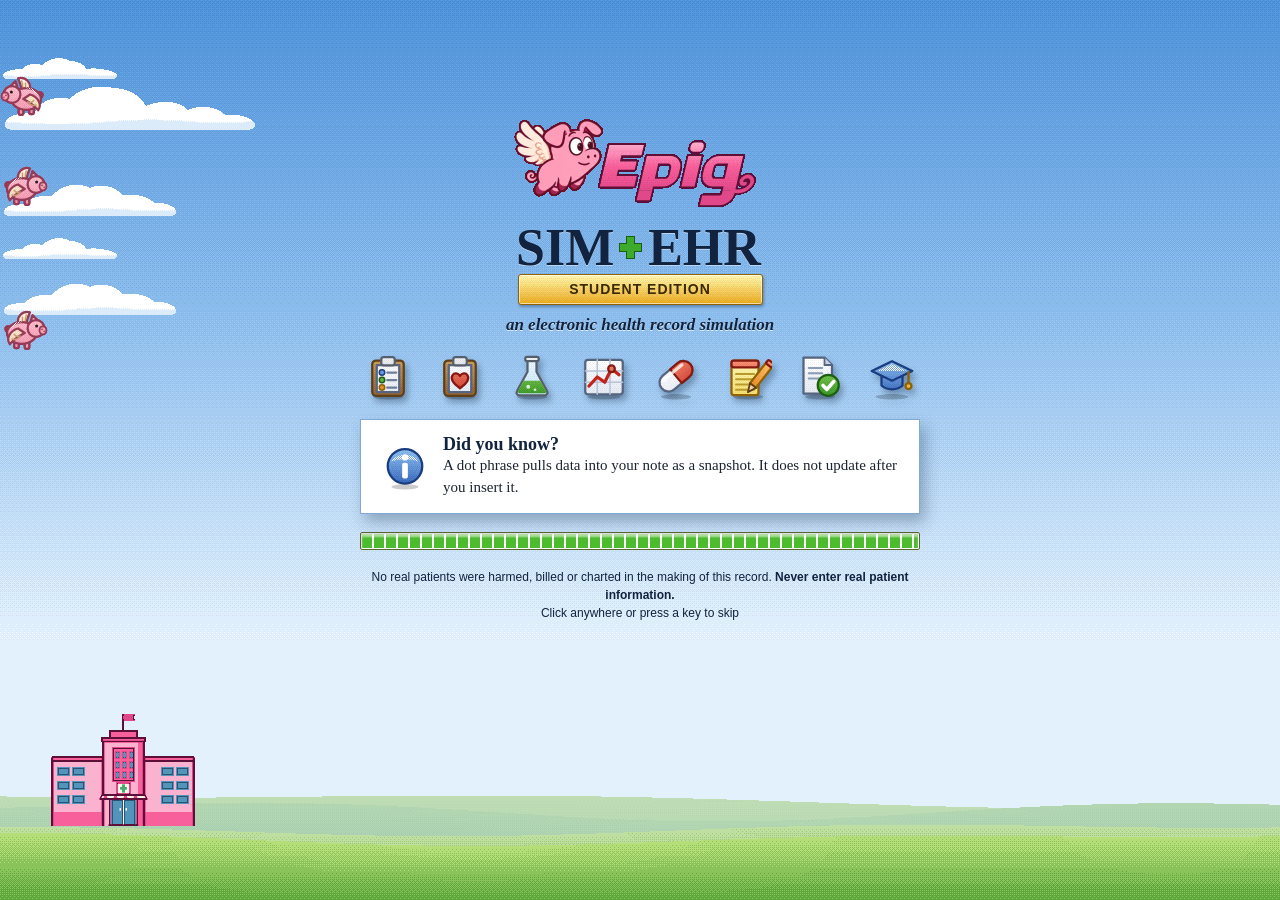
==== commit 3956ab11: "Shifts, consequences, two new mini-games, and patient messages in the Inbox - Shifts: a pausable 16-" ====
--- a/index.html
+++ b/index.html
@@ -27,6 +27,7 @@
   <script src="js/music.js"></script>
   <script src="js/views.js"></script>
   <script src="js/missions.js"></script>
+  <script src="js/shift.js"></script>
   <script src="js/games.js"></script>
   <script src="js/pal.js"></script>
   <script src="js/app.js"></script>
--- a/css/app.css
+++ b/css/app.css
@@ -69,8 +69,8 @@
    which puts the middle of the capital E on that same line. The tag block is as tall as the pig, so their
    tops and bottoms line up too. Everything in the banner sits 3px high to clear the hills. */
 .banner { padding-bottom: 6px; }   /* the level widget and user block ride the same line as the lockup */
-.bn-brand .gl + .wm { margin-left: -21px; transform: translateY(5px); }
-.w-brand > .gl, .sp-in h1 > .gl { transform: translateY(-6px); } .w-brand .gl + .wm, .sp-in h1 .gl + .wm { margin-left: -22px; transform: translateY(10px); }
+.bn-brand .gl + .wm { margin-left: -20.5px; transform: translateY(5px); }
+.w-brand > .gl, .sp-in h1 > .gl { transform: translateY(-6px); } .w-brand .gl + .wm, .sp-in h1 .gl + .wm { margin-left: -20px; transform: translateY(10px); }
 /* What it is, said plainly beside the name: "EHR Simulator". Set in the book face so it reads as part of the
    title, not as a control. In the banner it sits above the edition sticker. */
 /* The tag set: SIM EHR over the Student Edition sticker, one block. The set is as wide as the sticker; the
@@ -264,12 +264,12 @@
    Clouds drift left to right behind the land. Now and then the mascot, a winged pig, flies through,
    its two frames alternating to flap. Markup and timing come from V.sky in js/views.js. */
 .skyfx { position: absolute; inset: 0; overflow: hidden; pointer-events: none; z-index: 0; }
-.skyfx .cl { position: absolute; left: 0; image-rendering: pixelated; background-repeat: no-repeat; animation: drift linear infinite; }
+.skyfx .cl { position: absolute; left: 0; background-size: 100% 100%; background-repeat: no-repeat; animation: drift linear infinite; }
 .cl.a { width: 180px; height: 40px; background-image: var(--cloud-a); } .cl.b { width: 120px; height: 28px; background-image: var(--cloud-b); } .cl.c { width: 260px; height: 54px; background-image: var(--cloud-c); }
 @keyframes drift { from { transform: translateX(-270px); } to { transform: translateX(100vw); } }
 .skyfx .land { position: absolute; left: 0; right: 0; bottom: 0; image-rendering: pixelated; }
 .skyfx.bn .land { height: 44px; background: var(--land-banner) 0 100% / 4800px 44px no-repeat; }
-.skyfx .hosp { position: absolute; left: 4%; bottom: 58px; width: 144px; height: 112px; background: var(--hospital) 0 0 / 144px 112px no-repeat; }   /* drawn at the screen's real pixels: never enlarged */
+.skyfx .hosp { position: absolute; left: 4%; bottom: 74px; width: 144px; height: 112px; background: var(--hospital) 0 0 / 144px 112px no-repeat; }   /* drawn at the screen's real pixels: never enlarged */
 .skyfx.lg .land { height: 210px; background: var(--land) 50% 100% / 2400px 210px repeat-x; }
 /* the nearest ridge is a separate layer drawn after the pigs, so they pass behind it but in front of the far hills */
 .skyfx.bn .land.near { background-image: var(--land-banner-near); } .skyfx.lg .land.near { background-image: var(--land-near); }
@@ -329,10 +329,19 @@
 #pal { position: fixed; right: 12px; bottom: 8px; z-index: 55; display: flex; flex-direction: column; align-items: flex-end; pointer-events: none; }
 #pal[hidden], #pal-back[hidden] { display: none; }
 .pal-pig { pointer-events: auto; border: 0; padding: 0; background: none; cursor: pointer; filter: drop-shadow(3px 6px 4px rgba(20, 40, 70, .35)); }
-.pal-pig i { display: block; width: 96px; height: 96px; transform: scaleX(-1); background: var(--pal-sheet) 0 0 / 384px 192px no-repeat; }   /* sheet chosen for the screen's pixels in js/glyphs.js */
+.pal-pig i { display: block; width: 96px; height: 96px; transform: scaleX(-1); background: var(--pal-sheet) 0 -384px / 384px 576px no-repeat; }   /* 4 x 6 sheet; at rest: row 5, eyes open */   /* sheet chosen for the screen's pixels in js/glyphs.js */
 .pal-pig[data-pose="wave"] i { background-position: -192px 0; } .pal-pig[data-pose="think"] i { background-position: -288px 0; }
 .pal-pig[data-pose="idea"] i { background-position: 0 -96px; } .pal-pig[data-pose="wait"] i { background-position: -96px -96px; }
 .pal-pig[data-pose="cheer"] i { background-position: -192px -96px; } .pal-pig[data-pose="worry"] i { background-position: -288px -96px; }
+.pal-pig[data-pose="unsure"] i { background-position: 0 -192px; } .pal-pig[data-pose="gasp"] i { background-position: -96px -192px; } .pal-pig[data-pose="yawn"] i { background-position: -192px -192px; } .pal-pig[data-pose="smug"] i { background-position: -288px -192px; }
+.pal-pig[data-pose="shy"] i { background-position: 0 -288px; } .pal-pig[data-pose="sad"] i { background-position: -96px -288px; } .pal-pig[data-pose="phew"] i { background-position: -192px -288px; } .pal-pig[data-pose="wink"] i { background-position: -288px -288px; }
+/* at rest Truffle blinks at a natural rate (about every 4 seconds, unevenly) and glances around once per cycle */
+.pal-pig:not([data-pose]):not(.flutter) i { animation: pal-idle 20s steps(1, end) infinite; }
+@keyframes pal-idle {
+  0%, 18.2%, 38.2%, 54.2%, 75%, 89.2%, 100% { background-position: 0 -384px; }
+  17%, 37%, 53%, 88% { background-position: -96px -384px; } 17.4%, 37.4%, 53.4%, 88.4% { background-position: -192px -384px; } 17.8%, 37.8%, 53.8%, 88.8% { background-position: -288px -384px; }
+  66% { background-position: 0 -480px; } 68.5% { background-position: -96px -480px; } 71% { background-position: -192px -480px; } 73% { background-position: -288px -480px; }
+}
 /* clicked: flap the two wing cells and hop, then settle */
 .pal-pig.flutter { animation: pal-hop .42s cubic-bezier(.3, 1.5, .5, 1) 3; } .pal-pig.flutter:not([data-pose]) i { animation: pal-flap .21s steps(1, end) 6; }
 @keyframes pal-flap { 0% { background-position: 0 0; } 50%, 100% { background-position: -96px 0; } }
@@ -345,10 +354,10 @@
 .pal-hide { display: block; margin: 7px 0 0 auto; border: 0; background: none; padding: 0; color: var(--muted); font-size: 11px; text-decoration: underline; cursor: pointer; }
 /* the tab that brings Truffle back */
 #pal-back { position: fixed; right: 0; bottom: 14px; z-index: 55; display: flex; align-items: center; gap: 5px; padding: 3px 9px 3px 5px; border: 1px solid var(--olive-5); border-right: 0; border-radius: 12px 0 0 12px; background: var(--note); color: var(--ink); font: 700 12px var(--title); cursor: pointer; box-shadow: 1px 2px 4px rgba(0, 0, 0, .3); }
-#pal-back i { width: 32px; height: 32px; transform: scaleX(-1); background: var(--pal-sheet) 0 0 / 128px 64px no-repeat; }
+#pal-back i { width: 32px; height: 32px; transform: scaleX(-1); background: var(--pal-sheet) 0 -128px / 128px 192px no-repeat; }
 #pal-back:hover { background: #FFF6C4; }
 @media (max-width: 700px) { #pal, #pal-back { display: none; } }
-@media (prefers-reduced-motion: reduce) { .pal-pig.flutter, .pal-pig.flutter i { animation: none !important; } }
+@media (prefers-reduced-motion: reduce) { .pal-pig.flutter, .pal-pig.flutter i, .pal-pig i { animation: none !important; } }
 
 /* ---------- missions page ---------- */
 a.btn { text-decoration: none; }
@@ -539,15 +548,55 @@
   .printonly { display: block; margin-top: 14px; } .card { break-inside: avoid; }
 }
 
-/* ---------- note blanks, inbox actions, text interview ---------- */
+/* ---------- note blanks, inbox actions ---------- */
 .blanks { display: flex; align-items: center; gap: 8px; padding: 6px 8px; margin-bottom: 6px; background: #FFF6D6; border: 1px solid #C9A227; font-size: 12px; }
 .blanks span { flex: 1; } .blanks code { background: #fff; border: 1px solid #C9A227; padding: 0 3px; font-weight: 700; } .blanks kbd, .btn kbd { font: 700 10px var(--ui); border: 1px solid currentColor; border-radius: 2px; padding: 0 3px; margin-left: 4px; opacity: .8; }
 .doc-acts { display: flex; gap: 6px; align-items: center; flex: none; }
-.talk { display: grid; grid-template-columns: 150px minmax(0, 1fr) 270px; gap: 12px; min-height: 340px; }
-.talk-who { display: flex; flex-direction: column; align-items: center; gap: 4px; text-align: center; padding-top: 8px; } .talk-who b { font: 700 16px var(--book); }
-.talk-log { background: #fff; border: 1px solid #919B76; padding: 8px 10px; overflow-y: auto; max-height: 52vh; font-size: 13px; line-height: 19px; }
-.talk-log p { margin: 0 0 8px; } .talk-log .you { color: #33401A; } .talk-log .pt { background: #EEF4FB; border: 1px solid #B9CDE6; padding: 6px 8px; }
-.talk-q { display: flex; flex-direction: column; gap: 5px; } .talk-q .btn { justify-content: flex-start; text-align: left; white-space: normal; height: auto; min-height: 26px; padding: 4px 8px; line-height: 16px; } .talk-q .btn.asked { opacity: .65; }
-@media (max-width: 900px) { .talk { grid-template-columns: 1fr; } .talk-who { flex-direction: row; } }
-.modal.talkm { width: 940px; max-width: calc(100vw - 32px); }
-.modal.talkm { width: 940px; max-width: calc(100vw - 32px); }
+
+/* ---------- patient messages: a thread in the Inbox ---------- */
+.sidebar .btn.call.wide { margin-bottom: 6px; } .sidebar .msg-pt { width: 100%; margin-bottom: 11px; min-height: 26px; font-weight: 700; }
+.call-alt { display: flex; align-items: center; justify-content: space-between; gap: 12px; padding: 6px 10px; margin-bottom: 10px; background: #fff; border: 1px solid var(--line); }
+.thread { display: flex; flex-direction: column; gap: 8px; max-height: 38vh; overflow-y: auto; padding: 10px; background: #fff; border: 1px solid #919B76; }
+.thread:empty::before { content: 'No messages yet. Choose one to send.'; color: var(--muted); }
+.thread .msg { max-width: 78%; padding: 6px 9px; border: 1px solid #B9CDE6; background: #EEF4FB; font-size: 13px; line-height: 19px; } .thread .msg p { margin: 2px 0 0; }
+.thread .msg b { margin-right: 6px; } .thread .msg.you { align-self: flex-end; background: #F1F6E2; border-color: #B4BF95; }
+.thread-send { display: flex; flex-direction: column; align-items: flex-start; gap: 5px; margin-top: 10px; } .thread-send > .muted { margin-bottom: 3px; }
+.thread-send .btn { justify-content: flex-start; text-align: left; white-space: normal; height: auto; min-height: 24px; padding: 3px 9px; line-height: 16px; } .thread-send .btn.asked { opacity: .65; }
+
+/* ---------- shifts ---------- */
+.shift-debrief { margin-top: 14px; padding-top: 12px; border-top: 1px solid var(--olive-2); }
+.shelf-p { max-width: 150ch; line-height: 1.5; margin: -2px 0 10px; }
+.shift-best { color: var(--muted); } .shift-best b { font: 700 17px var(--book); color: var(--olive-6); }
+.dock-shift .dock-timer { font-variant-numeric: tabular-nums; letter-spacing: .03em; } .dock-shift.paused .dock-timer { background: #8A5A00; }
+.ph-strip { display: grid; grid-template-columns: repeat(4, 1fr); gap: 2px; margin-bottom: 4px; }
+.ph-strip span { padding: 1px 0 2px; text-align: center; font-size: 10px; white-space: nowrap; overflow: hidden; color: var(--muted); background: #fff; border: 1px solid #C9C7BA; }
+.ph-strip .done { background: var(--olive-0); border-color: var(--olive-2); color: #3F501B; } .ph-strip .on { background: var(--hot-2); border-color: var(--hot); color: var(--ink); text-shadow: .5px 0 0 currentColor; }
+.xpbar.shift-bar { width: 100%; height: 9px; margin-bottom: 6px; } .xpbar.shift-bar i { transition: width 1s linear; }
+.shift-paused, .shift-now { display: flex; align-items: flex-start; gap: 5px; margin: 0 0 5px; padding: 3px 5px; border: 1px solid; }
+.shift-paused { background: var(--amber-bg); border-color: #E3C36A; color: #4F3300; } .shift-now { background: var(--red-bg); border-color: #E0A19C; font-weight: 700; } .shift-now a { color: var(--red); }
+.linkish { padding: 0; border: 0; background: none; color: var(--red); font-weight: 700; text-decoration: underline; text-underline-offset: 2px; cursor: pointer; text-align: left; }
+.dock-shift .dock-list a { color: var(--ink); } .dock-shift .dock-score { flex-wrap: wrap; gap: 4px; }
+.notice.harm { background: var(--red-bg); border-color: #D98D85; color: #4A0E0A; } .notice > span { flex: 1; min-width: 0; } .notice > .btn { flex: none; align-self: center; } p.notice { margin-top: 0; }
+.rounds-q { font-size: 16px; margin: 10px 0; } .rounds-dots { margin-top: 10px; } .rounds-dots button { width: 22px; height: 22px; font-size: 11px; }
+.ph-tag { font-style: normal; font-size: 10px; text-transform: uppercase; letter-spacing: .04em; color: var(--muted); margin-right: 4px; }
+.modal-b .result-score small { text-transform: lowercase; }
+
+/* ---------- suspension: the gift shop ---------- */
+.lockout { flex: 1; min-height: 0; overflow: auto; display: flex; justify-content: center; align-items: flex-start; padding: 36px 16px; background: var(--g-sky) 0 0 / 8px 640px repeat-x, #E3F1FC; image-rendering: pixelated; }
+.lockout > * { image-rendering: auto; }
+.lock-card { width: 680px; max-width: 100%; padding: 0 3px 3px; background: #4A5D26; border: 1px solid #2C3814; border-radius: 8px 8px 2px 2px; box-shadow: 4px 6px 16px rgba(0, 0, 0, .4); }
+.lock-card .modal-h { border-radius: 7px 7px 0 0; } .lock-b { padding: 16px 18px 14px; background: var(--face); }
+.lock-top { display: flex; align-items: center; gap: 16px; margin-bottom: 12px; padding-bottom: 12px; border-bottom: 1px solid var(--line); } .lock-top h2 { margin: 2px 0; color: var(--red); }
+.lock-lead { font: 700 20px/1.2 var(--book); color: var(--olive-6); margin-bottom: 6px; } .lock-b > p { max-width: 68ch; line-height: 1.5; } .lock-b .tbl { border: 1px solid var(--line); margin: 4px 0 12px; }
+.lock-b .quiz { max-width: none; } .lock-b .quiz:first-of-type { border-top: 0; margin-top: 0; }
+.lock-acts { display: flex; justify-content: flex-end; align-items: center; gap: 8px; margin-top: 14px; padding-top: 10px; border-top: 1px solid var(--line); }
+
+/* ---------- mini-games: Triage the Pages, Right Patient ---------- */
+.tr-list { list-style: none; margin: 0; padding: 0; display: flex; flex-direction: column; gap: 6px; }
+.tr-page { display: flex; align-items: flex-start; gap: 10px; padding: 8px 10px; background: #fff; border: 1px solid var(--line); }
+.tr-page.right { border-color: #9CCFB1; background: #F6FCF8; } .tr-page.wrong { border-color: #D98D85; background: #FFF6F5; }
+.tr-n { flex: none; width: 24px; height: 24px; display: grid; place-items: center; border-radius: 50%; background: var(--olive-5); color: #fff; font: 700 13px var(--title); }
+.tr-main { flex: 1; min-width: 0; } .tr-main > b { display: block; font-weight: 700; } .tr-main .g-why { margin-top: 5px; }
+.tr-move { flex: none; display: flex; gap: 4px; } .tr-move .btn { min-width: 48px; }
+.rp-req { display: flex; align-items: center; gap: 10px; padding: 10px 12px; margin-bottom: 10px; background: var(--note); border: 1px solid var(--line); } .rp-req p { margin: 0; font: 700 14px/1.45 var(--book); }
+.rp-list td { padding-top: 6px; padding-bottom: 6px; } .modal-b .dock-list.wide + .rp-list { margin-top: 10px; }
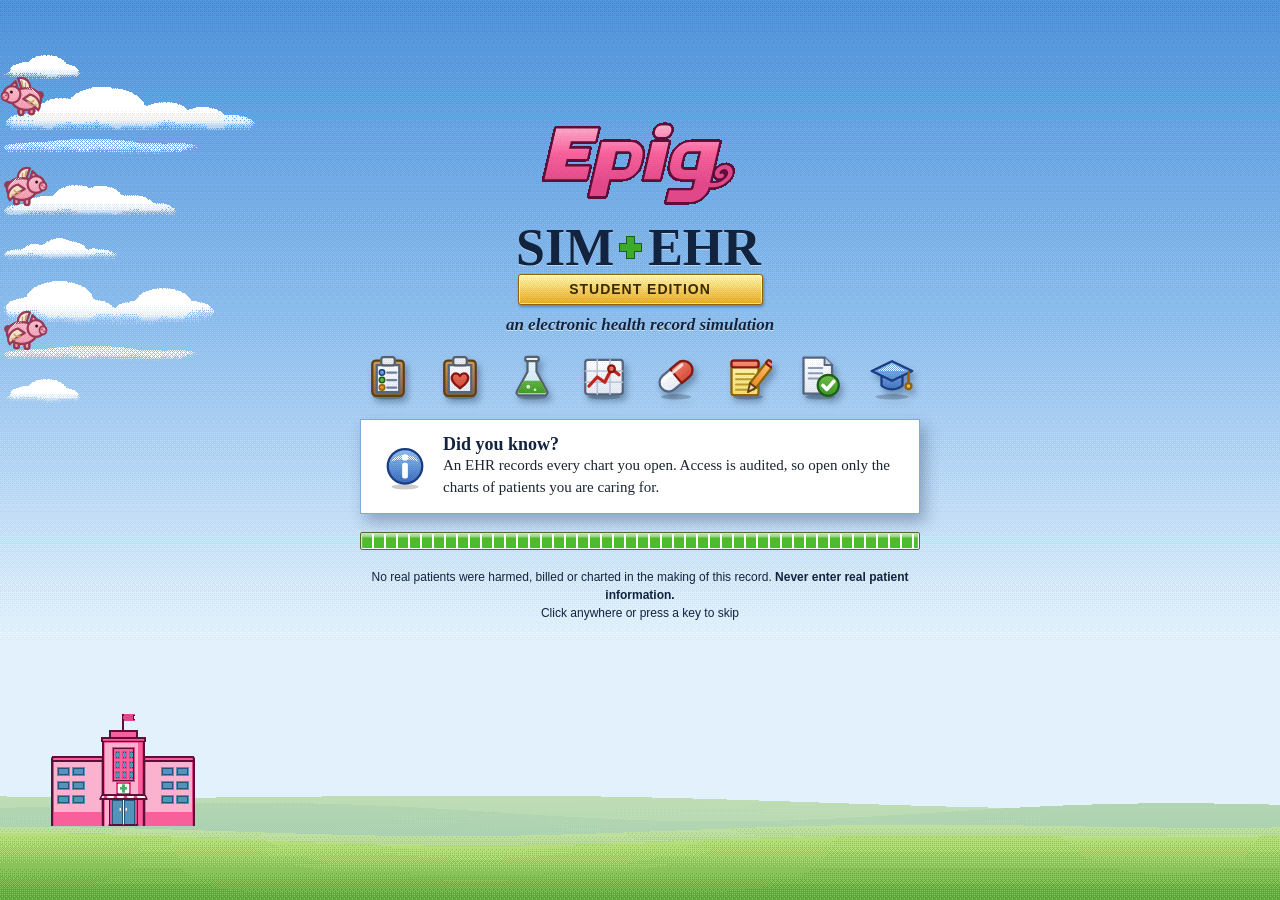
==== commit f2a07d3b: "PBL cases, the banner as a picture of the day, and safety fixes Adds the case engine and cutscenes, " ====
--- a/index.html
+++ b/index.html
@@ -28,8 +28,10 @@
   <script src="js/views.js"></script>
   <script src="js/missions.js"></script>
   <script src="js/shift.js"></script>
+  <script src="js/cases.js"></script>
   <script src="js/games.js"></script>
   <script src="js/pal.js"></script>
+  <script src="js/world.js"></script>
   <script src="js/app.js"></script>
 </body>
 </html>
--- a/css/app.css
+++ b/css/app.css
@@ -69,7 +69,7 @@
    which puts the middle of the capital E on that same line. The tag block is as tall as the pig, so their
    tops and bottoms line up too. Everything in the banner sits 3px high to clear the hills. */
 .banner { padding-bottom: 6px; }   /* the level widget and user block ride the same line as the lockup */
-.bn-brand .gl + .wm { margin-left: -20.5px; transform: translateY(5px); }
+.bn-brand .wm { transform: translateY(3px); }   /* the banner has 6px of padding below; this puts the lettering on the banner's own centre line */
 .w-brand > .gl, .sp-in h1 > .gl { transform: translateY(-6px); } .w-brand .gl + .wm, .sp-in h1 .gl + .wm { margin-left: -20px; transform: translateY(10px); }
 /* What it is, said plainly beside the name: "EHR Simulator". Set in the book face so it reads as part of the
    title, not as a control. In the banner it sits above the edition sticker. */
@@ -266,6 +266,7 @@
 .skyfx { position: absolute; inset: 0; overflow: hidden; pointer-events: none; z-index: 0; }
 .skyfx .cl { position: absolute; left: 0; background-size: 100% 100%; background-repeat: no-repeat; animation: drift linear infinite; }
 .cl.a { width: 180px; height: 40px; background-image: var(--cloud-a); } .cl.b { width: 120px; height: 28px; background-image: var(--cloud-b); } .cl.c { width: 260px; height: 54px; background-image: var(--cloud-c); }
+.cl.d { width: 200px; height: 24px; background-image: var(--cloud-d); } .cl.e { width: 84px; height: 26px; background-image: var(--cloud-e); } .cl.f { width: 220px; height: 46px; background-image: var(--cloud-f); }
 @keyframes drift { from { transform: translateX(-270px); } to { transform: translateX(100vw); } }
 .skyfx .land { position: absolute; left: 0; right: 0; bottom: 0; image-rendering: pixelated; }
 .skyfx.bn .land { height: 44px; background: var(--land-banner) 0 100% / 4800px 44px no-repeat; }
@@ -571,7 +572,9 @@
 .ph-strip { display: grid; grid-template-columns: repeat(4, 1fr); gap: 2px; margin-bottom: 4px; }
 .ph-strip span { padding: 1px 0 2px; text-align: center; font-size: 10px; white-space: nowrap; overflow: hidden; color: var(--muted); background: #fff; border: 1px solid #C9C7BA; }
 .ph-strip .done { background: var(--olive-0); border-color: var(--olive-2); color: #3F501B; } .ph-strip .on { background: var(--hot-2); border-color: var(--hot); color: var(--ink); text-shadow: .5px 0 0 currentColor; }
-.xpbar.shift-bar { width: 100%; height: 9px; margin-bottom: 6px; } .xpbar.shift-bar i { transition: width 1s linear; }
+.xpbar.shift-bar { width: 100%; height: 9px; margin-bottom: 3px; }
+.dock-next { margin: 0 0 8px; font-size: 11px; color: var(--muted); text-align: right; }
+.dock-todo li { padding: 4px 0; font-size: 13px; align-items: center; } .dock-todo li > span { display: flex; flex: 1; justify-content: space-between; gap: 6px; } .dock-todo a { color: var(--ink); } .dock-todo b { font-variant-numeric: tabular-nums; color: var(--olive-6); } .dock-todo li.done a { color: var(--muted); } .xpbar.shift-bar i { transition: width 1s linear; }
 .shift-paused, .shift-now { display: flex; align-items: flex-start; gap: 5px; margin: 0 0 5px; padding: 3px 5px; border: 1px solid; }
 .shift-paused { background: var(--amber-bg); border-color: #E3C36A; color: #4F3300; } .shift-now { background: var(--red-bg); border-color: #E0A19C; font-weight: 700; } .shift-now a { color: var(--red); }
 .linkish { padding: 0; border: 0; background: none; color: var(--red); font-weight: 700; text-decoration: underline; text-underline-offset: 2px; cursor: pointer; text-align: left; }
@@ -600,3 +603,155 @@
 .tr-move { flex: none; display: flex; gap: 4px; } .tr-move .btn { min-width: 48px; }
 .rp-req { display: flex; align-items: center; gap: 10px; padding: 10px 12px; margin-bottom: 10px; background: var(--note); border: 1px solid var(--line); } .rp-req p { margin: 0; font: 700 14px/1.45 var(--book); }
 .rp-list td { padding-top: 6px; padding-bottom: 6px; } .modal-b .dock-list.wide + .rp-list { margin-top: 10px; }
+.tick1 { flex: none; position: relative; width: 14px; height: 14px; margin: 1px 1px 0; border: 1px solid #2F6B1A; background: #4E9A2E; } .tick1::after { content: ''; position: absolute; left: 4px; top: 1px; width: 3px; height: 7px; border: solid #fff; border-width: 0 2px 2px 0; transform: rotate(45deg); }
+
+/* ---------- the note pane: a third column on the right of the chart (markup: V.notePane) ---------- */
+.notepane { width: clamp(420px, 37vw, 720px); flex: none; min-height: 0; display: flex; flex-direction: column; background: var(--face); border-left: 1px solid #919B76; box-shadow: inset 1px 0 0 #fff; }
+.notepane.shut { width: 34px; } .notepane.shut > button { position: relative; flex: 1; display: flex; flex-direction: column; align-items: center; gap: 8px; padding: 14px 0; border: 0; background: var(--g-pane) 0 0 / 8px 640px repeat-x, #C9D8AC; image-rendering: pixelated; cursor: pointer; color: var(--ink); }
+.notepane.shut > button > * { image-rendering: auto; } .notepane.shut span { writing-mode: vertical-rl; font: 700 12px var(--title); letter-spacing: .04em; } .notepane.shut > button:hover { box-shadow: inset 3px 0 0 var(--hot-2); }
+.np-dot { width: 9px; height: 9px; border-radius: 50%; background: var(--hot); border: 1px solid #7A5200; }
+.np-tabs { display: flex; align-items: flex-end; gap: 2px; padding: 12px 6px 0 10px; border-bottom: 1px solid #919B76; flex: none; }
+.np-tabs > button:not(.np-hide) { display: flex; align-items: center; gap: 6px; padding: 3px 11px 4px; border: 1px solid #919B76; border-bottom: 0; border-radius: 3px 3px 0 0; background: var(--g-tab) 0 0 / 8px 26px repeat-x, #ECEADB; color: var(--ink); cursor: pointer; white-space: nowrap; font: inherit; }
+.np-tabs > button.on { background: #fff; text-shadow: .5px 0 0 currentColor; padding-top: 5px; padding-bottom: 5px; margin-bottom: -1px; box-shadow: inset 0 3px 0 #7B4FA8; }   /* Epic marks its Notes tab in purple */
+.np-tabs .spacer { flex: 1; } .np-hide { align-self: center; width: 22px; height: 22px; padding: 3px; border: 1px solid transparent; background: none; color: var(--olive-6); cursor: pointer; } .np-hide:hover { border-color: #919B76; background: #fff; }
+.np-b { flex: 1; min-height: 0; overflow: auto; padding: 10px; background: #fff; } .np-b.edit { display: flex; flex-direction: column; overflow: hidden; }
+.np-row { display: flex; align-items: center; gap: 8px; margin-bottom: 8px; } .np-row select { max-width: 230px; }
+.np-my { display: flex; align-items: center; gap: 8px; margin-bottom: 6px; } .np-my select { max-width: 200px; } .np-my b { font-weight: 700; } .np-my span { font-size: 11px; color: var(--muted); white-space: nowrap; overflow: hidden; text-overflow: ellipsis; }
+.np-tools { display: flex; align-items: center; gap: 3px; margin-bottom: 6px; flex-wrap: wrap; }
+.np-t { width: 24px; height: 24px; padding: 3px; display: grid; place-items: center; border: 1px solid transparent; border-radius: 2px; background: none; cursor: pointer; font: 14px Georgia, serif; color: var(--ink); } .np-t:hover { border-color: #919B76; background: var(--olive-0); } .np-t svg { width: 16px; height: 16px; }
+.np-smart { flex: 1; min-width: 110px; height: 24px; margin: 0 4px; }
+.notepane .blanks { padding: 4px 7px; font-size: 11px; line-height: 1.35; } .notepane .note-edit { flex: 1; height: auto; min-height: 160px; resize: none; margin-bottom: 8px; font-size: 14px; line-height: 21px; border: 2px solid #5B8FD6; }
+.np-hint { margin: 0 0 8px; } .np-foot { display: flex; justify-content: flex-end; gap: 6px; flex: none; } .np-foot .btn { display: inline-flex; align-items: center; gap: 4px; }
+.np-empty { padding: 26px 14px; text-align: center; } .np-empty p { margin: 12px auto 0; max-width: 34ch; color: var(--muted); line-height: 1.5; }
+.np-list { max-height: 34%; overflow: auto; border: 1px solid #A9B38B; margin-bottom: 10px; } .np-doc pre.doc { max-width: none; } .np-doc .doc-h { flex-wrap: wrap; }
+.list-row.draft { background: #FFF6D6; }
+/* With the pane open the activity is narrower, so its multi-column layouts step down. */
+.chartwrap:has(.notepane:not(.shut)) .grid3 { grid-template-columns: repeat(2, minmax(0, 1fr)); }
+@media (max-width: 1760px) { .chartwrap:has(.notepane:not(.shut)) .split, .chartwrap:has(.notepane:not(.shut)) .g-split { grid-template-columns: 1fr; } }
+@media (max-width: 1600px) { .chartwrap:has(.notepane:not(.shut)) .grid3, .chartwrap:has(.notepane:not(.shut)) .grid2 { grid-template-columns: 1fr; } }
+@media (max-width: 1100px) { .chartwrap { position: relative; } .notepane:not(.shut) { position: absolute; right: 0; top: 0; bottom: 0; z-index: 30; width: min(400px, 92vw); box-shadow: -4px 0 14px rgba(0, 0, 0, .3); } }
+@media print { .notepane { display: none; } }
+@media (max-width: 1800px) { .chartwrap:has(.notepane:not(.shut)) .acts a .gl { display: none; } .chartwrap:has(.notepane:not(.shut)) .acts a { padding-left: 9px; padding-right: 9px; } }
+.np-foot { justify-content: flex-start; align-items: center; padding-right: 100px; } .np-foot .fine { margin-left: 6px; white-space: nowrap; overflow: hidden; text-overflow: ellipsis; }   /* the helper pig lives in the bottom-right corner */
+.notepane.shut { background: var(--g-pane) 0 0 / 8px 640px repeat-x, #C9D8AC; } .notepane.shut > button { flex: none; background: none; border-bottom: 1px solid #A3B580; }   /* only the top of the rail is a button, so the helper pig keeps its corner */
+.np-title { display: flex; align-items: center; gap: 6px; padding: 5px 12px; border: 1px solid #919B76; border-bottom: 0; border-radius: 3px 3px 0 0; background: #fff; margin-bottom: -1px; box-shadow: inset 0 3px 0 #7B4FA8; font-weight: 700; }
+.np-title { padding: 5px 11px; text-shadow: .5px 0 0 currentColor; font-weight: 400; } @media (max-width: 1800px) { .np-title .gl { display: none; } }   /* same height as the chart tabs beside it, with or without icons */
+
+/* ---------- Inbox: folders, message table, reading pane (markup: V.inbox) ---------- */
+.main > .page.ib { display: flex; gap: 0; padding: 0; height: 100%; max-width: none; }
+.ib-folders { width: 214px; flex: none; padding: 12px 10px; overflow: auto; background: var(--g-pane) 0 0 / 8px 640px repeat-x, #C9D8AC; image-rendering: pixelated; border-right: 1px solid #A3B580; } .ib-folders > * { image-rendering: auto; }
+.ib-folders h2 { font-size: 26px; margin: 0 0 10px 4px; } .ib-folders h5 { margin: 0 0 4px 4px; font: 700 11px var(--ui); text-transform: uppercase; letter-spacing: .05em; color: var(--olive-6); }
+.ib-f { display: flex; align-items: center; gap: 7px; width: 100%; padding: 5px 7px; margin-bottom: 2px; border: 1px solid transparent; background: none; text-align: left; cursor: pointer; color: var(--ink); font: inherit; }
+.ib-f span { flex: 1; } .ib-f i { font-style: normal; min-width: 20px; padding: 0 5px; text-align: center; font-size: 11px; color: var(--muted); }
+.ib-f:hover { background: rgba(255, 255, 255, .5); } .ib-f.on { background: #fff; border-color: #919B76; box-shadow: inset 3px 0 0 var(--hot); } .ib-f.un span { font-weight: 700; } .ib-f.un i { background: #B3261E; color: #fff; font-weight: 700; border-radius: 8px; }
+.ib-main { flex: 1; min-width: 0; display: flex; flex-direction: column; background: var(--page); }
+.ib-list { flex: 0 1 auto; max-height: 44%; min-height: 120px; overflow: auto; background: #fff; border-bottom: 2px solid #919B76; }
+.ib-head, .ib-row { display: grid; grid-template-columns: 14px 128px minmax(0, 3fr) minmax(0, 1.2fr) minmax(0, 1.3fr) 96px; gap: 10px; align-items: center; padding: 4px 12px; }
+.ib-head { position: sticky; top: 0; z-index: 1; background: var(--g-tab) 0 0 / 8px 26px repeat-x, #ECEADB; border-bottom: 1px solid #919B76; font: 700 11px var(--ui); color: var(--olive-6); }
+.list-row.ib-row { display: grid; padding: 5px 12px; } .ib-row > * { display: block; min-width: 0; white-space: nowrap; overflow: hidden; text-overflow: ellipsis; } .ib-row b { font-weight: 400; } .ib-row.unread b { font-weight: 700; color: var(--link); }
+.ib-row .ib-pt, .ib-row .ib-from, .ib-row .ib-ts { color: var(--muted); font-size: 12px; } .ib-row.unread .ib-pt { color: var(--ink); }
+.ib-dot { width: 9px; height: 9px; border-radius: 50%; border: 1px solid #B9B6A4; } .ib-row.unread .ib-dot { background: #2F6FCB; border-color: #1D4E96; }
+.ib-crit { display: inline-block; width: 15px; margin-right: 5px; text-align: center; font-style: normal; font-weight: 700; color: #fff; background: #B3261E; }
+.ib-read { flex: 1; min-height: 0; overflow: auto; display: flex; flex-direction: column; }
+.ib-bar { display: flex; align-items: center; gap: 6px; padding: 6px 12px; background: var(--face); border-bottom: 1px solid #C9C7BA; flex: none; position: sticky; top: 0; } .ib-bar .btn { display: inline-flex; align-items: center; gap: 4px; }
+.ib-who { display: inline-flex; align-items: center; gap: 5px; font-size: 12px; color: var(--muted); } .ib-who b { color: var(--ink); }
+.ib-msg { padding: 14px 16px; max-width: 900px; } .ib-msg pre.doc { max-width: none; }
+.ib-none { margin: auto; text-align: center; color: var(--muted); padding: 30px; } .ib-none p { margin: 8px 0 0; }
+@media (max-width: 1000px) { .ib-folders { width: 160px; } .ib-head, .ib-row { grid-template-columns: 14px 100px minmax(0, 1fr) 96px; } .ib-head > :nth-child(4), .ib-head > :nth-child(5), .ib-row .ib-pt, .ib-row .ib-from { display: none; } }
+
+/* =====================================================================================================
+   PBL cases (js/cases.js) and the world outside the chart (js/world.js). See docs/cases-and-world-plan.md.
+   ===================================================================================================== */
+/* ---------- cases: dock, debrief, tree ---------- */
+.case-now { color: var(--ink); } .dock-list small { font-variant-numeric: tabular-nums; }
+.case-end { font: 15px/1.5 var(--book); max-width: 70ch; margin: 8px 0 4px; }
+.case-path { list-style: none; margin: 0; padding: 0; } .case-path li { display: flex; gap: 12px; padding: 5px 0; border-bottom: 1px dotted var(--line); }
+.case-path li > span { font: 700 12px var(--title); color: var(--olive-6); min-width: 38px; padding-top: 1px; } .case-path small { display: block; color: var(--muted); margin-top: 2px; }
+.case-issues { margin: 0 0 12px; padding-left: 22px; } .case-issues li { margin: 4px 0; font: 14px/1.45 var(--book); max-width: 76ch; }
+.tree { overflow-x: auto; padding-bottom: 4px; } .tree ul { list-style: none; margin: 0; padding: 0 0 0 16px; border-left: 2px solid var(--line-2, #D9D6C6); } .tree > ul { border: 0; padding: 0; }
+.tree li { margin: 6px 0; padding-left: 8px; } .tree > ul > li { padding: 0; }
+.tr-edge { display: block; color: var(--muted); margin-bottom: 2px; } .tree li.on > .tr-edge { color: var(--ink); font-weight: 700; }
+.tr-node { display: block; width: fit-content; max-width: 62ch; padding: 3px 9px; border: 1px solid var(--line); background: #fff; } .tr-node small { display: block; font-weight: 400; color: var(--muted); }
+.tr-node.on { border-color: var(--olive-5); background: var(--sel); box-shadow: inset 3px 0 0 var(--olive-5); } .tr-node.ref { border-style: dashed; font-style: italic; color: var(--muted); }
+.tr-you { margin-left: 4px; font: 700 10px var(--ui); text-transform: uppercase; letter-spacing: .05em; color: var(--green); }
+
+/* ---------- the banner stage: time of day, the ruler, the two buildings and whatever is crossing ---------- */
+.banner > .spacer { align-self: stretch; min-width: 0; container-type: inline-size; }
+.wl { position: absolute; left: 8px; right: 8px; top: 0; bottom: -6px; overflow: hidden; image-rendering: pixelated; }
+@container (max-width: 380px) { .wl { display: none; } }
+.wl > * { position: absolute; }
+.wl-rule { left: 146px; right: 52px; top: 6px; height: 1px; background: rgba(18, 35, 63, .55); }
+.wl-tk { top: 6px; width: 1px; height: 3px; background: rgba(18, 35, 63, .6); } .wl-tk.big { height: 6px; }
+.wl-hr { top: 13px; transform: translateX(-50%); font: 700 9px/1 var(--ui); color: #12233F; opacity: .8; image-rendering: auto; }
+.wl-band { top: 3px; height: 3px; opacity: .85; } .wl-band.a { background: #F7C948; } .wl-band.b { background: #9CCFB1; } .wl-band.c { background: #C3B1E6; }
+.wl-pin { top: 2px; width: 7px; height: 7px; margin-left: -4px; transform: rotate(45deg); border: 1px solid #12233F; background: #F7C948; pointer-events: auto; cursor: pointer; }
+.wl-pin.k-crit { background: #E5372B; } .wl-pin.k-result { background: #6FA8E8; } .wl-pin.k-admit { background: #5DBB63; } .wl-pin:hover { outline: 2px solid #fff; }
+.wl-now { top: 10px; transform: translateX(-50%); padding: 1px 4px 2px; font: 700 10px/1 var(--title); color: #fff; background: #12233F; border-radius: 2px; image-rendering: auto; font-variant-numeric: tabular-nums; }
+.wl-now::before { content: ""; position: absolute; left: 50%; top: -5px; width: 1px; height: 5px; background: #12233F; } .wl-now.paused { background: #A8690A; } .wl-now.free::before { display: none; } .wl-now.free { opacity: .92; }
+.wl-night ~ .wl-hr { color: #E8ECF7; } .wl-night ~ .wl-rule, .wl-night ~ .wl-tk { background: rgba(232, 236, 247, .7); }
+.wl-orb { margin-left: -8px; } .wl-orb.sun { width: 17px; height: 17px; background: var(--wl-sun) 0 0 / 17px 17px no-repeat; } .wl-orb.moon { width: 13px; height: 13px; background: var(--wl-moon) 0 0 / 13px 13px no-repeat; }
+.wl-hosp { left: 62px; bottom: 6px; width: 36px; height: 32px; background: var(--wl-hosp) 0 0 / 36px 32px no-repeat; pointer-events: auto; }
+.wl-hosp b { position: absolute; left: 38px; bottom: 0; min-width: 14px; padding: 1px 3px; text-align: center; font: 700 9px/1 var(--ui); color: #12233F; background: #fff; border: 1px solid #12233F; border-radius: 2px; image-rendering: auto; }
+.wl-beacon { position: absolute; left: 15px; top: -4px; width: 6px; height: 6px; border-radius: 50%; background: #FF2A1A; box-shadow: 0 0 0 2px rgba(255, 42, 26, .4); animation: wl-blink .6s steps(1, end) infinite; }
+@keyframes wl-blink { 50% { opacity: 0; } }
+.wl-lab { right: 0; bottom: 6px; width: 30px; height: 26px; background: var(--wl-lab) 0 0 / 30px 26px no-repeat; pointer-events: auto; } .wl-lab.on { background-image: var(--wl-lab-on); }
+/* the lab is busy: it squashes and hops from its base for as long as any test is in process */
+.wl-lab.on { transform-origin: 50% 100%; animation: wl-busy .62s cubic-bezier(.3, 0, .4, 1) infinite; }
+@keyframes wl-busy { 0%, 100% { transform: translateY(0) scale(1); } 18% { transform: translateY(0) scale(1.12, .84); } 48% { transform: translateY(-5px) scale(.93, 1.1); } 74% { transform: translateY(0) scale(1.07, .92); } 88% { transform: translateY(-1px) scale(.98, 1.03); } }
+@media (prefers-reduced-motion: reduce) { .wl-lab.on { animation: none; } }
+.wl-act { animation-timing-function: linear; animation-fill-mode: both; }
+.wl-pig { width: 24px; height: 24px; } .wl-pig.out { animation-name: wl-out; } .wl-pig.back { animation-name: wl-back; }
+.wl-pig .gl { position: absolute; left: 0; top: 0; animation: flap-a .34s steps(1, end) infinite; image-rendering: auto; } .wl-pig .gl + .gl { animation-name: flap-b; } .wl-pig.back .gl { transform: scaleX(-1); }
+.wl-load { position: absolute; left: 10px; top: 19px; } .wl-load.tube { width: 5px; height: 10px; background: var(--wl-tube) 0 0 / 5px 10px no-repeat; }
+.wl-load.sheet { width: 8px; height: 10px; background: var(--wl-sheet) 0 0 / 8px 10px no-repeat; } .wl-load.sheet.crit { background-image: var(--wl-sheet-crit); }
+@keyframes wl-out { 0% { left: 84px; bottom: 26px; opacity: 0; } 8% { opacity: 1; } 50% { bottom: 40px; } 92% { opacity: 1; } 100% { left: calc(100% - 46px); bottom: 22px; opacity: 0; } }
+@keyframes wl-back { 0% { left: calc(100% - 46px); bottom: 22px; opacity: 0; } 8% { opacity: 1; } 50% { bottom: 40px; } 92% { opacity: 1; } 100% { left: 84px; bottom: 26px; opacity: 0; } }
+.wl-van { bottom: 5px; width: 30px; height: 16px; background: 0 0 / 30px 16px no-repeat; } .wl-van.amb { background-image: var(--wl-amb); transform: scaleX(-1); animation-name: wl-amb; } .wl-van.car { background-image: var(--wl-car); animation-name: wl-car; }
+@keyframes wl-amb { 0% { left: 100%; } 85% { left: 100px; opacity: 1; } 100% { left: 96px; opacity: 0; } }
+@keyframes wl-car { 0% { left: 92px; opacity: 0; } 12% { left: 102px; opacity: 1; } 100% { left: 100%; } }
+/* patients on foot: in from the left edge to the hospital door, and out the same way. Two frames, swapped like the pigs' wings. */
+.wl-person { bottom: 5px; width: 10px; height: 18px; } .wl-person.walk { animation-name: wl-walk; } .wl-person.leave { animation-name: wl-leave; transform: scaleX(-1); }
+.wl-person i { position: absolute; inset: 0; background: 0 0 / 10px 18px no-repeat; animation: flap-a .3s steps(1, end) infinite; } .wl-person i + i { animation-name: flap-b; }
+@keyframes wl-walk { 0% { left: -12px; } 90% { left: 70px; opacity: 1; } 100% { left: 76px; opacity: 0; } }
+@keyframes wl-leave { 0% { left: 76px; opacity: 0; } 10% { left: 70px; opacity: 1; } 100% { left: -12px; } }
+
+/* with the ruler off, what has already happened stands as small flags on the grass */
+.wl-flag { bottom: 5px; width: 8px; height: 12px; border-left: 1px solid #12233F; pointer-events: auto; cursor: pointer; } .wl-flag::after { content: ""; position: absolute; left: 0; top: 0; width: 7px; height: 5px; background: #F7C948; box-shadow: 0 0 0 1px #12233F; }
+.wl-flag.k-crit::after { background: #E5372B; } .wl-flag.k-result::after { background: #6FA8E8; } .wl-flag.k-admit::after { background: #5DBB63; } .wl-flag:hover::after { box-shadow: 0 0 0 1px #12233F, 0 0 0 3px #fff; }
+
+/* ---------- the cutscene window ---------- */
+.modal.cut { width: 660px; } .cut-b { padding: 10px; }
+.cut-stage { position: relative; height: 180px; overflow: hidden; border: 2px solid #fff; box-shadow: 0 0 0 1px #47571F; background: #10141C; image-rendering: pixelated; }
+.cut-sky { background-size: 8px 180px; background-repeat: repeat-x; } .cut-sky > * { position: absolute; }
+.cut-land { left: 0; right: 0; bottom: 0; height: 44px; background: var(--land-banner) 62% 100% / 4800px 44px no-repeat; } .cut-land.near { background-image: var(--land-banner-near); }
+.cut-hosp { left: 56px; bottom: 22px; width: 144px; height: 112px; background: var(--hospital) 0 0 / 144px 112px no-repeat; }
+.cut-van { bottom: 12px; width: 60px; height: 32px; background: 0 0 / 60px 32px no-repeat; }
+.cut-van.amb { background-image: var(--wl-amb2); transform: scaleX(-1); animation: cut-amb 3.4s cubic-bezier(.2, .7, .3, 1) both; } @keyframes cut-amb { from { left: 100%; } to { left: 214px; } }
+.cut-van.car { background-image: var(--wl-car2); left: 214px; animation: cut-car 4.2s cubic-bezier(.6, 0, .9, .6) 1s both; } @keyframes cut-car { from { left: 214px; } to { left: 105%; } }
+.cut-win { left: 154px; top: 110px; width: 6px; height: 9px; background: #FFE98A; animation: wl-blink .8s steps(1, end) infinite; }
+.cut-pager { right: 150px; top: 46px; transform-origin: 50% 100%; animation: cut-ring .42s steps(2, end) infinite; image-rendering: auto; } @keyframes cut-ring { 0% { transform: rotate(-9deg); } 50% { transform: rotate(9deg); } }
+.cut-beacon { left: 124px; top: 36px; width: 9px; height: 9px; border-radius: 50%; background: #FF2A1A; box-shadow: 0 0 0 3px rgba(255, 42, 26, .4); animation: wl-blink .6s steps(1, end) infinite; }
+.cut-flash { inset: 0; background: rgba(255, 40, 20, .16); animation: wl-blink .6s steps(1, end) infinite; }
+.cut-dark { inset: 0; background-size: 8px 180px; background-repeat: repeat-x; opacity: 0; animation: cut-fade 5.5s steps(12, end) both; } @keyframes cut-fade { 30% { opacity: 0; } 45%, 72% { opacity: 1; } 100% { opacity: 0; } }
+.cut-orb.sun { width: 17px; height: 17px; background: var(--wl-sun) 0 0 / 17px 17px no-repeat; animation: cut-sun 5.5s linear both; }
+@keyframes cut-sun { 0% { left: 68%; top: 34px; } 34% { left: 94%; top: 150px; } 35%, 70% { left: 4%; top: 190px; } 100% { left: 20%; top: 46px; } }
+.cut-orb.sun.rise { animation: cut-rise 4s cubic-bezier(.2, .7, .4, 1) both; } @keyframes cut-rise { from { left: 62%; top: 170px; } to { left: 70%; top: 40px; } }
+.cut-orb.sun.set { animation: cut-set 4.5s cubic-bezier(.5, 0, .8, .5) both; } @keyframes cut-set { from { left: 66%; top: 34px; } to { left: 76%; top: 150px; } }
+.cut-stage.still .cut-orb.sun.rise { left: 70%; top: 40px; } .cut-stage.still .cut-orb.sun.set { left: 76%; top: 120px; }
+.cut-orb.moon { width: 13px; height: 13px; background: var(--wl-moon) 0 0 / 13px 13px no-repeat; opacity: 0; animation: cut-moon 5.5s linear both; }
+@keyframes cut-moon { 0%, 36% { left: 34%; top: 130px; opacity: 0; } 42% { opacity: 1; } 56% { left: 54%; top: 22px; } 72% { left: 74%; top: 120px; opacity: 1; } 78%, 100% { left: 78%; top: 150px; opacity: 0; } }
+.cut-stars { left: 0; top: 0; width: 1px; height: 1px; background: transparent; opacity: 0; animation: cut-fade 5.5s steps(12, end) both;
+  box-shadow: 40px 18px #fff, 96px 40px #fff, 150px 12px #fff, 230px 30px #fff, 290px 16px #fff, 356px 44px #fff, 410px 20px #fff, 468px 36px #fff, 520px 14px #fff, 580px 30px #fff, 318px 62px #fff, 610px 58px #fff, 20px 60px #fff; }
+.cut-stars.on { opacity: 1; animation: none; }
+.cut-stage.still *, .cut-stage.still { animation: none !important; } .cut-stage.still .cut-van.amb { left: 214px; }
+.cut-box { display: flex; gap: 10px; align-items: flex-end; min-height: 70px; margin-top: 10px; padding: 10px 12px; background: var(--note); border: 1px solid #000; border-radius: 4px; box-shadow: 2px 3px 0 rgba(0, 0, 0, .25); }
+#cut-text { flex: 1; margin: 0; align-self: flex-start; font: 700 15px/1.45 var(--book); color: var(--ink); } .cut-n { font-size: 11px; color: var(--muted); white-space: nowrap; }
+.modal.cut .modal-h .cap .gl { filter: brightness(0) invert(1); }
+/* a consequence: the result of something the learner did. A picture or a video goes here; until there is one, a placeholder with the art brief. */
+.cut-stage.result { height: 250px; display: grid; image-rendering: auto; } .cut-media { width: 100%; height: 100%; object-fit: cover; display: block; }
+.cut-ph { display: flex; flex-direction: column; align-items: center; justify-content: center; gap: 5px; padding: 12px 44px; text-align: center; color: #fff; background: repeating-linear-gradient(45deg, #5B1F1A 0 8px, #69251F 8px 16px); }
+.cut-ph.amber { background: repeating-linear-gradient(45deg, #6B4A0E 0 8px, #7A5612 8px 16px); }
+.cut-ph.green { background: repeating-linear-gradient(45deg, #1F4D2C 0 8px, #265934 8px 16px); } .cut-ph-g .gl { display: block; }
+.cut-ph b { font: 700 24px/1.15 var(--book); } .cut-ph small { font: 700 10px var(--ui); text-transform: uppercase; letter-spacing: .08em; padding: 2px 7px; border: 1px dashed rgba(255, 255, 255, .7); border-radius: 2px; }
+.cut-ph em { max-width: 52ch; font: italic 13px/1.4 var(--book); opacity: .92; }
+@media (prefers-reduced-motion: reduce) { .wl-act, .cut-stage * { animation: none !important; } .wl-act { display: none; } }
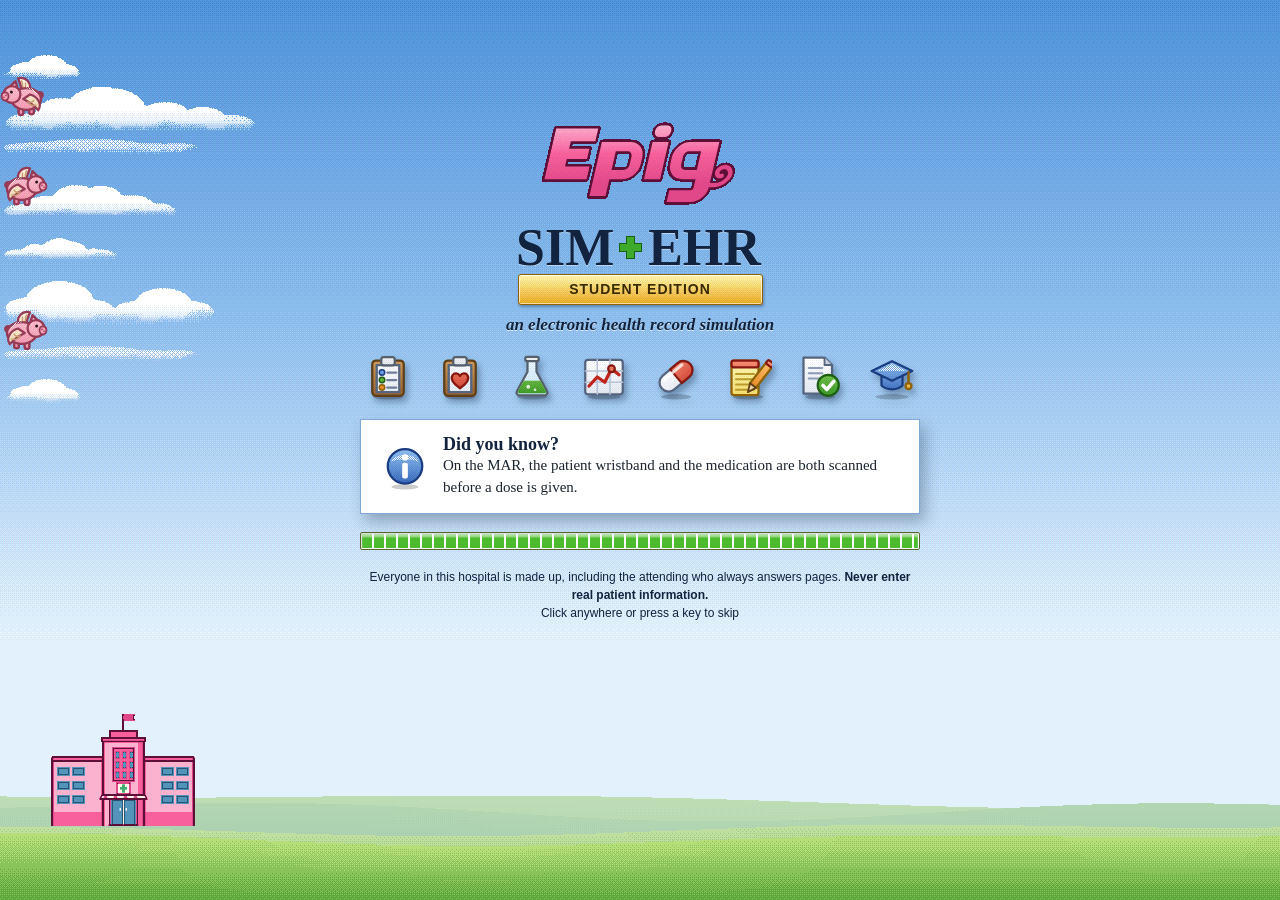
==== commit b6139c96: "Day-to-night light, a new ambulance, and animated results scenes The banner's scenery and sprites no" ====
--- a/index.html
+++ b/index.html
@@ -31,6 +31,7 @@
   <script src="js/cases.js"></script>
   <script src="js/games.js"></script>
   <script src="js/pal.js"></script>
+  <script src="js/cuts.js"></script>
   <script src="js/world.js"></script>
   <script src="js/app.js"></script>
 </body>
--- a/css/app.css
+++ b/css/app.css
@@ -387,6 +387,22 @@
 .game-main { flex: 1; min-width: 0; } .game-main b { display: block; font: 700 17px var(--book); color: var(--olive-6); } .game-skill { font-size: 11px; color: var(--muted); } .game-main p { margin: 4px 0 0; line-height: 1.45; }
 .game-side { display: flex; flex-direction: column; align-items: flex-end; gap: 3px; white-space: nowrap; color: var(--muted); } .game-side .btn { margin-top: 4px; }
 .modal.xl { width: 940px; }
+/* Help window: contents on the left, one topic on the right (markup: V.modal type 'help') */
+.modal-b:has(> .hp) { padding: 0; overflow: hidden; display: flex; }
+.hp { display: flex; flex: 1; min-height: 0; height: min(560px, 70vh); }
+.hp-nav { width: 230px; flex: none; display: flex; flex-direction: column; border-right: 1px solid var(--line); background: #F4F6EC; }
+.hp-q { margin: 8px; flex: none; }
+.hp-list { flex: 1; overflow: auto; padding: 0 0 8px; }
+.hp-grp { padding: 10px 12px 3px; font: 700 11px var(--title); letter-spacing: .04em; text-transform: uppercase; color: var(--olive-6); }
+.hp-item { display: block; width: 100%; text-align: left; padding: 4px 12px 4px 20px; border: 0; background: none; font: inherit; color: var(--link); cursor: pointer; }
+.hp-item:hover { background: #E7EDD5; text-decoration: underline; } .hp-item.on { background: var(--sel); color: var(--ink); font-weight: 700; text-decoration: none; }
+.hp-none { padding: 6px 12px; }
+.hp-doc { flex: 1; min-width: 0; overflow: auto; padding: 14px 18px; background: #fff; line-height: 1.5; }
+.hp-doc h3 { margin: 2px 0 10px; font: 700 17px var(--book); color: var(--olive-6); } .hp-crumb { font-size: 11px; }
+.hp-doc ul, .hp-doc ol { padding-left: 20px; } .hp-doc li { margin-bottom: 5px; }
+.hp-doc kbd { padding: 0 4px; border: 1px solid #A9B38B; border-bottom-width: 2px; border-radius: 3px; background: #F4F6EC; font: 12px ui-monospace, monospace; }
+.modal-f .spacer { flex: 1; } .hp-pos { white-space: nowrap; }
+@media (max-width: 700px) { .hp { flex-direction: column; height: 75vh; } .hp-nav { width: auto; max-height: 38%; border-right: 0; border-bottom: 1px solid var(--line); } }
 .g-pt { display: flex; gap: 10px; align-items: center; margin-bottom: 8px; } .g-pt span { display: block; color: var(--muted); }
 .g-facts { background: #fff; border: 1px solid var(--line); padding: 8px 10px; margin: 0 0 8px; } .g-facts dd { font-weight: 400; }
 .g-ask { margin: 8px 0; }
@@ -561,6 +577,40 @@
 .thread:empty::before { content: 'No messages yet. Choose one to send.'; color: var(--muted); }
 .thread .msg { max-width: 78%; padding: 6px 9px; border: 1px solid #B9CDE6; background: #EEF4FB; font-size: 13px; line-height: 19px; } .thread .msg p { margin: 2px 0 0; }
 .thread .msg b { margin-right: 6px; } .thread .msg.you { align-self: flex-end; background: #F1F6E2; border-color: #B4BF95; }
+/* Patient conversation as an instant-messenger window, XP era, in the Epig olive (markup: V.thread) */
+.im { margin-top: 4px; max-width: 760px; border: 1px solid var(--olive-6); border-radius: 6px 6px 2px 2px; background: var(--face); box-shadow: 2px 3px 8px rgba(0, 0, 0, .18); overflow: hidden; }
+.im-bar { display: flex; align-items: center; gap: 6px; height: 26px; padding: 0 8px; background: var(--bar); color: #fff; image-rendering: pixelated; } .im-bar > * { image-rendering: auto; }
+.im-bar b { font: 700 12px var(--title); text-shadow: 1px 1px 0 #1F2A0C; white-space: nowrap; overflow: hidden; text-overflow: ellipsis; } .im-bar span { margin-left: auto; font-size: 11px; opacity: .8; white-space: nowrap; }
+.im-body { display: flex; gap: 8px; padding: 8px 8px 0; }
+.im-log { flex: 1; min-width: 0; height: 260px; overflow-y: auto; padding: 6px 8px; background: #fff; border: 1px solid #7F9DB9; box-shadow: inset 1px 1px 0 #DDE4EE; font: 13px/1.45 Tahoma, Verdana, sans-serif; }
+.im-line { margin-bottom: 5px; } .im-who { font-weight: 700; } .im-ts { font-weight: 400; color: var(--muted); font-size: 11px; }
+.im-line.you .im-who { color: #B3261E; } .im-line.pt .im-who { color: #0B4DA8; }
+.im-sys { color: var(--muted); font-style: italic; }
+.im-buddy { flex: none; width: 104px; display: flex; flex-direction: column; align-items: center; gap: 3px; padding: 6px 4px; border: 1px solid var(--line); background: var(--face-hi); font-size: 12px; text-align: center; }
+.im-face { width: 72px; height: 72px; display: grid; place-items: center; border: 1px solid var(--olive-5); background: linear-gradient(var(--olive-1), var(--olive-3)); box-shadow: inset 0 0 0 2px #fff; font: 700 24px var(--title); color: var(--olive-6); }
+.im-on { font-size: 11px; color: var(--muted); } .im-on::before { content: ''; display: inline-block; width: 8px; height: 8px; margin-right: 4px; border-radius: 50%; background: #3BAA2E; border: 1px solid #1E6B16; vertical-align: -1px; }
+.im-status { padding: 3px 9px; min-height: 20px; font-size: 11px; color: var(--muted); } .im-pen::before { content: '✎'; font-style: normal; margin-right: 4px; color: var(--olive-5); }
+.im-compose { margin: 0 8px 8px; border: 1px solid #7F9DB9; background: #fff; }
+.im-compose-h { display: flex; align-items: baseline; gap: 10px; padding: 3px 8px; background: linear-gradient(#FBFBF6, #ECE9D8); border-bottom: 1px solid var(--line-2); font-size: 12px; } .im-compose-h .fine { margin-left: auto; }
+.im-opts { list-style: none; margin: 0; padding: 3px; }
+.im-opt { display: flex; align-items: center; gap: 8px; width: 100%; padding: 4px 6px; border: 1px solid transparent; background: none; font: 13px Tahoma, Verdana, sans-serif; color: var(--ink); text-align: left; cursor: pointer; }
+.im-opt:hover:not(:disabled), .im-opt:focus-visible { background: var(--sel); border-color: var(--olive-3); outline: none; }
+.im-opt:disabled { cursor: wait; opacity: .55; }
+.im-opt kbd { flex: none; width: 18px; height: 18px; display: grid; place-items: center; border: 1px solid var(--line); border-bottom-width: 2px; border-radius: 3px; background: var(--face); font: 700 11px var(--title); color: var(--olive-6); }
+.im-opt span { flex: 1; } .im-opt.asked { color: var(--muted); }
+@media (max-width: 700px) { .im-buddy { display: none; } .im-log { height: 220px; } }
+/* The conversation popped out over a chart (markup: V.chatFloat): a floating window, draggable by its title bar */
+.im-float { position: fixed; z-index: 40; width: 470px; max-width: calc(100vw - 24px); left: max(12px, calc(50vw - 360px)); bottom: 16px; }
+.im-float .im { margin: 0; max-width: none; box-shadow: 4px 6px 18px rgba(0, 0, 0, .35); }
+.im-float .im-bar { cursor: move; user-select: none; touch-action: none; }
+.im-float .im-buddy { display: none; } .im-float .im-log { height: 190px; } .im-float .im-opt { padding: 3px 6px; }
+.im-ctl { margin-left: auto; display: flex; gap: 3px; }
+.im-ctl button { width: 21px; height: 19px; padding: 0; border: 1px solid rgba(255, 255, 255, .6); border-radius: 3px; background: rgba(255, 255, 255, .14); color: #fff; font: 700 12px/1 var(--title); cursor: pointer; }
+.im-ctl button:hover { background: rgba(255, 255, 255, .3); } .im-ctl button.x:hover { background: #C8382B; border-color: #fff; }
+.im-tab { position: fixed; z-index: 40; left: max(12px, calc(50vw - 360px)); bottom: 0; display: flex; align-items: center; gap: 6px; padding: 5px 16px 6px; border: 1px solid var(--olive-6); border-bottom: 0; border-radius: 6px 6px 0 0; background: var(--bar); color: #fff; font: 700 12px var(--title); text-shadow: 1px 1px 0 #1F2A0C; cursor: pointer; box-shadow: 0 -2px 8px rgba(0, 0, 0, .2); }
+.im-tab:hover { filter: brightness(1.15); }
+/* The Inbox keeps a note pane on the right when the selected message is about a patient */
+.main > .page.ib { position: relative; }
 .thread-send { display: flex; flex-direction: column; align-items: flex-start; gap: 5px; margin-top: 10px; } .thread-send > .muted { margin-bottom: 3px; }
 .thread-send .btn { justify-content: flex-start; text-align: left; white-space: normal; height: auto; min-height: 24px; padding: 3px 9px; line-height: 16px; } .thread-send .btn.asked { opacity: .65; }
 
@@ -680,6 +730,12 @@
 .wl { position: absolute; left: 8px; right: 8px; top: 0; bottom: -6px; overflow: hidden; image-rendering: pixelated; }
 @container (max-width: 380px) { .wl { display: none; } }
 .wl > * { position: absolute; }
+/* The day's light on the scenery (js/world.js, applyTone): the banner's clouds, hills and pigs wear an SVG colour matrix that
+   blends each pixel toward the hour's tint. Only while a clock is running and the tint is not zero (.wl-toned on <html>). */
+.wl-toned .banner .skyfx.bn .cl { filter: url(#wl-tone-cloud); }
+.wl-toned .banner .skyfx.bn .land { filter: url(#wl-tone-land); }
+.wl-toned .banner .skyfx.bn .fly .gl, .wl-toned .wl-pig .gl { filter: url(#wl-tone-pig); }
+.cut-sky .cl { filter: url(#wl-tone-cut-cloud); } .cut-sky .cut-land, .cut-sky .cut-hosp, .cut-sky .cut-van { filter: url(#wl-tone-cut-land); }
 .wl-rule { left: 146px; right: 52px; top: 6px; height: 1px; background: rgba(18, 35, 63, .55); }
 .wl-tk { top: 6px; width: 1px; height: 3px; background: rgba(18, 35, 63, .6); } .wl-tk.big { height: 6px; }
 .wl-hr { top: 13px; transform: translateX(-50%); font: 700 9px/1 var(--ui); color: #12233F; opacity: .8; image-rendering: auto; }
@@ -690,33 +746,49 @@
 .wl-now::before { content: ""; position: absolute; left: 50%; top: -5px; width: 1px; height: 5px; background: #12233F; } .wl-now.paused { background: #A8690A; } .wl-now.free::before { display: none; } .wl-now.free { opacity: .92; }
 .wl-night ~ .wl-hr { color: #E8ECF7; } .wl-night ~ .wl-rule, .wl-night ~ .wl-tk { background: rgba(232, 236, 247, .7); }
 .wl-orb { margin-left: -8px; } .wl-orb.sun { width: 17px; height: 17px; background: var(--wl-sun) 0 0 / 17px 17px no-repeat; } .wl-orb.moon { width: 13px; height: 13px; background: var(--wl-moon) 0 0 / 13px 13px no-repeat; }
+/* The two buildings are links: the hospital opens Patient Lists (or, under a beacon, the patient in trouble); the lit lab opens the
+   results of what it is working on. Hovering lifts one a pixel; a delivery landing squashes it. */
+.wl-hosp, .wl-lab { transform-origin: 50% 100%; transition: transform .12s cubic-bezier(.2, .8, .3, 1.4); }
+.wl-hosp[href]:hover, .wl-lab[href]:hover { transform: translateY(-2px); filter: drop-shadow(0 0 0 #fff) drop-shadow(0 1px 0 rgba(18, 35, 63, .35)); }
+.wl-hosp.got, .wl-lab.got { animation: wl-got .45s cubic-bezier(.3, 0, .4, 1) both; }
+@keyframes wl-got { 0% { transform: scale(1); } 30% { transform: scale(1.14, .82); } 62% { transform: translateY(-3px) scale(.94, 1.08); } 100% { transform: scale(1); } }
 .wl-hosp { left: 62px; bottom: 6px; width: 36px; height: 32px; background: var(--wl-hosp) 0 0 / 36px 32px no-repeat; pointer-events: auto; }
-.wl-hosp b { position: absolute; left: 38px; bottom: 0; min-width: 14px; padding: 1px 3px; text-align: center; font: 700 9px/1 var(--ui); color: #12233F; background: #fff; border: 1px solid #12233F; border-radius: 2px; image-rendering: auto; }
+/* the census rides the hospital's top right corner like a notification badge, clear of the kerb where the ambulance parks */
+.wl-hosp b { position: absolute; left: 29px; top: 6px; min-width: 14px; padding: 1px 3px; text-align: center; font: 700 9px/1 var(--ui); color: #12233F; background: #fff; border: 1px solid #12233F; border-radius: 7px; image-rendering: auto; font-variant-numeric: tabular-nums; }
+.wl-hosp b.pop { animation: wl-pop .6s cubic-bezier(.2, .8, .3, 1.5) both; } @keyframes wl-pop { 0% { transform: scale(1); background: #fff; } 25% { transform: scale(1.5); background: #FFE98A; } 100% { transform: scale(1); background: #fff; } }
+.wl-hosp.alarm b { color: #fff; background: #D2323F; border-color: #7A1A22; }
 .wl-beacon { position: absolute; left: 15px; top: -4px; width: 6px; height: 6px; border-radius: 50%; background: #FF2A1A; box-shadow: 0 0 0 2px rgba(255, 42, 26, .4); animation: wl-blink .6s steps(1, end) infinite; }
 @keyframes wl-blink { 50% { opacity: 0; } }
 .wl-lab { right: 0; bottom: 6px; width: 30px; height: 26px; background: var(--wl-lab) 0 0 / 30px 26px no-repeat; pointer-events: auto; } .wl-lab.on { background-image: var(--wl-lab-on); }
-/* the lab is busy: it squashes and hops from its base for as long as any test is in process */
-.wl-lab.on { transform-origin: 50% 100%; animation: wl-busy .62s cubic-bezier(.3, 0, .4, 1) infinite; }
+.wl-lab b { position: absolute; left: -6px; top: 2px; min-width: 12px; padding: 1px 2px; text-align: center; font: 700 9px/1 var(--ui); color: #12233F; background: #FFE98A; border: 1px solid #1F5560; border-radius: 6px; image-rendering: auto; }
+/* the lab is busy: it squashes and hops from its base for as long as a test is in it */
+.wl-lab.on:not(.got) { animation: wl-busy .62s cubic-bezier(.3, 0, .4, 1) infinite; }
 @keyframes wl-busy { 0%, 100% { transform: translateY(0) scale(1); } 18% { transform: translateY(0) scale(1.12, .84); } 48% { transform: translateY(-5px) scale(.93, 1.1); } 74% { transform: translateY(0) scale(1.07, .92); } 88% { transform: translateY(-1px) scale(.98, 1.03); } }
-@media (prefers-reduced-motion: reduce) { .wl-lab.on { animation: none; } }
+@media (prefers-reduced-motion: reduce) { .wl-lab.on, .wl-hosp.got, .wl-lab.got, .wl-hosp b.pop, .wl-flag.new { animation: none !important; } .wl-hosp, .wl-lab { transition: none; } }
 .wl-act { animation-timing-function: linear; animation-fill-mode: both; }
-.wl-pig { width: 24px; height: 24px; } .wl-pig.out { animation-name: wl-out; } .wl-pig.back { animation-name: wl-back; }
+a.wl-act[href] { pointer-events: auto; cursor: pointer; }
+/* the courier: up out of the hospital roof, a long glide, down into the lab. Eased at both ends so it takes off and lands. */
+.wl-pig { width: 24px; height: 24px; animation-timing-function: cubic-bezier(.45, .05, .55, .95); } .wl-pig.out { animation-name: wl-out; } .wl-pig.back { animation-name: wl-back; }
 .wl-pig .gl { position: absolute; left: 0; top: 0; animation: flap-a .34s steps(1, end) infinite; image-rendering: auto; } .wl-pig .gl + .gl { animation-name: flap-b; } .wl-pig.back .gl { transform: scaleX(-1); }
+.wl-pig[href]:hover { filter: drop-shadow(0 0 1px #fff) drop-shadow(0 0 1px #fff); }
 .wl-load { position: absolute; left: 10px; top: 19px; } .wl-load.tube { width: 5px; height: 10px; background: var(--wl-tube) 0 0 / 5px 10px no-repeat; }
-.wl-load.sheet { width: 8px; height: 10px; background: var(--wl-sheet) 0 0 / 8px 10px no-repeat; } .wl-load.sheet.crit { background-image: var(--wl-sheet-crit); }
-@keyframes wl-out { 0% { left: 84px; bottom: 26px; opacity: 0; } 8% { opacity: 1; } 50% { bottom: 40px; } 92% { opacity: 1; } 100% { left: calc(100% - 46px); bottom: 22px; opacity: 0; } }
-@keyframes wl-back { 0% { left: calc(100% - 46px); bottom: 22px; opacity: 0; } 8% { opacity: 1; } 50% { bottom: 40px; } 92% { opacity: 1; } 100% { left: 84px; bottom: 26px; opacity: 0; } }
-.wl-van { bottom: 5px; width: 30px; height: 16px; background: 0 0 / 30px 16px no-repeat; } .wl-van.amb { background-image: var(--wl-amb); transform: scaleX(-1); animation-name: wl-amb; } .wl-van.car { background-image: var(--wl-car); animation-name: wl-car; }
-@keyframes wl-amb { 0% { left: 100%; } 85% { left: 100px; opacity: 1; } 100% { left: 96px; opacity: 0; } }
-@keyframes wl-car { 0% { left: 92px; opacity: 0; } 12% { left: 102px; opacity: 1; } 100% { left: 100%; } }
+.wl-load.sheet { width: 8px; height: 10px; background: var(--wl-sheet) 0 0 / 8px 10px no-repeat; } .wl-load.sheet.crit { background-image: var(--wl-sheet-crit); animation: wl-blink .5s steps(1, end) infinite; }
+@keyframes wl-out { 0% { left: 70px; bottom: 22px; opacity: 0; } 6% { opacity: 1; } 15% { bottom: 40px; } 85% { bottom: 40px; } 94% { opacity: 1; } 100% { left: calc(100% - 34px); bottom: 20px; opacity: 0; } }
+@keyframes wl-back { 0% { left: calc(100% - 34px); bottom: 20px; opacity: 0; } 6% { opacity: 1; } 15% { bottom: 40px; } 85% { bottom: 40px; } 94% { opacity: 1; } 100% { left: 70px; bottom: 22px; opacity: 0; } }
+/* the ambulance comes in from the right with its light going and pulls up at the door; the car pulls away from it */
+.wl-van { bottom: 5px; width: 30px; height: 16px; background: 0 0 / 30px 16px no-repeat; } .wl-van.amb { width: 32px; background-size: 32px 16px; background-image: var(--wl-amb); animation-name: wl-amb; animation-timing-function: cubic-bezier(.25, .6, .35, 1); } .wl-van.car { background-image: var(--wl-car); animation-name: wl-car; animation-timing-function: cubic-bezier(.5, 0, .9, .6); }
+.wl-siren { position: absolute; left: 11px; top: 0; width: 3px; height: 2px; background: #FF2A1A; box-shadow: 15px 0 0 #FF2A1A; animation: wl-blink .4s steps(1, end) infinite; }   /* the two roof lights flash, hard-edged like the rest of the pixel art */
+@keyframes wl-amb { 0% { left: 100%; } 88% { left: 100px; opacity: 1; } 100% { left: 100px; opacity: 0; } }
+@keyframes wl-car { 0% { left: 100px; opacity: 0; } 10% { opacity: 1; } 100% { left: 100%; } }
 /* patients on foot: in from the left edge to the hospital door, and out the same way. Two frames, swapped like the pigs' wings. */
 .wl-person { bottom: 5px; width: 10px; height: 18px; } .wl-person.walk { animation-name: wl-walk; } .wl-person.leave { animation-name: wl-leave; transform: scaleX(-1); }
 .wl-person i { position: absolute; inset: 0; background: 0 0 / 10px 18px no-repeat; animation: flap-a .3s steps(1, end) infinite; } .wl-person i + i { animation-name: flap-b; }
-@keyframes wl-walk { 0% { left: -12px; } 90% { left: 70px; opacity: 1; } 100% { left: 76px; opacity: 0; } }
-@keyframes wl-leave { 0% { left: 76px; opacity: 0; } 10% { left: 70px; opacity: 1; } 100% { left: -12px; } }
+@keyframes wl-walk { 0% { left: -12px; } 90% { left: 75px; opacity: 1; } 100% { left: 77px; opacity: 0; } }
+@keyframes wl-leave { 0% { left: 77px; opacity: 0; } 10% { left: 72px; opacity: 1; } 100% { left: -12px; } }
 
 /* with the ruler off, what has already happened stands as small flags on the grass */
-.wl-flag { bottom: 5px; width: 8px; height: 12px; border-left: 1px solid #12233F; pointer-events: auto; cursor: pointer; } .wl-flag::after { content: ""; position: absolute; left: 0; top: 0; width: 7px; height: 5px; background: #F7C948; box-shadow: 0 0 0 1px #12233F; }
+.wl-flag { bottom: 5px; width: 8px; height: 12px; border-left: 1px solid #12233F; pointer-events: auto; cursor: pointer; transform-origin: 0 100%; } .wl-flag::after { content: ""; position: absolute; left: 0; top: 0; width: 7px; height: 5px; background: #F7C948; box-shadow: 0 0 0 1px #12233F; }
+.wl-flag.new { animation: wl-plant .5s cubic-bezier(.2, .8, .3, 1.5) both; } @keyframes wl-plant { 0% { transform: scaleY(0); } 100% { transform: scaleY(1); } }
 .wl-flag.k-crit::after { background: #E5372B; } .wl-flag.k-result::after { background: #6FA8E8; } .wl-flag.k-admit::after { background: #5DBB63; } .wl-flag:hover::after { box-shadow: 0 0 0 1px #12233F, 0 0 0 3px #fff; }
 
 /* ---------- the cutscene window ---------- */
@@ -725,8 +797,8 @@
 .cut-sky { background-size: 8px 180px; background-repeat: repeat-x; } .cut-sky > * { position: absolute; }
 .cut-land { left: 0; right: 0; bottom: 0; height: 44px; background: var(--land-banner) 62% 100% / 4800px 44px no-repeat; } .cut-land.near { background-image: var(--land-banner-near); }
 .cut-hosp { left: 56px; bottom: 22px; width: 144px; height: 112px; background: var(--hospital) 0 0 / 144px 112px no-repeat; }
-.cut-van { bottom: 12px; width: 60px; height: 32px; background: 0 0 / 60px 32px no-repeat; }
-.cut-van.amb { background-image: var(--wl-amb2); transform: scaleX(-1); animation: cut-amb 3.4s cubic-bezier(.2, .7, .3, 1) both; } @keyframes cut-amb { from { left: 100%; } to { left: 214px; } }
+.cut-van { bottom: 12px; z-index: 2; width: 60px; height: 32px; background: 0 0 / 60px 32px no-repeat; }   /* vehicles drive in front of the nearest hill, never behind it */
+.cut-van.amb { width: 64px; background-size: 64px 32px; background-image: var(--wl-amb2); animation: cut-amb 3.4s cubic-bezier(.2, .7, .3, 1) both; } @keyframes cut-amb { from { left: 100%; } to { left: 214px; } }
 .cut-van.car { background-image: var(--wl-car2); left: 214px; animation: cut-car 4.2s cubic-bezier(.6, 0, .9, .6) 1s both; } @keyframes cut-car { from { left: 214px; } to { left: 105%; } }
 .cut-win { left: 154px; top: 110px; width: 6px; height: 9px; background: #FFE98A; animation: wl-blink .8s steps(1, end) infinite; }
 .cut-pager { right: 150px; top: 46px; transform-origin: 50% 100%; animation: cut-ring .42s steps(2, end) infinite; image-rendering: auto; } @keyframes cut-ring { 0% { transform: rotate(-9deg); } 50% { transform: rotate(9deg); } }
@@ -749,6 +821,21 @@
 .modal.cut .modal-h .cap .gl { filter: brightness(0) invert(1); }
 /* a consequence: the result of something the learner did. A picture or a video goes here; until there is one, a placeholder with the art brief. */
 .cut-stage.result { height: 250px; display: grid; image-rendering: auto; } .cut-media { width: 100%; height: 100%; object-fit: cover; display: block; }
+/* The animated consequence pictures (tools/build-scenes.js, js/cuts.js): a column of frames shown at exactly twice the art size,
+   the intro once and then the loop. Doubling is the owner's recorded exception to the asset rule for the bought Mucho Pixels
+   packs (DESIGN.md). Centred, and cropped at the sides on a narrow window rather than shrunk. */
+.cut-stage.result:has(.cut-anim) { height: 248px; place-items: center; overflow: hidden; background: #B9879C; }
+.cut-anim { position: relative; flex: none; background-repeat: no-repeat; image-rendering: pixelated; }
+@keyframes cut-intro { from { background-position: 0 0; } to { background-position: 0 var(--i1); } }
+@keyframes cut-loop { from { background-position: 0 var(--i1); } to { background-position: 0 var(--l1); } }
+/* the pig (ours, drawn live): flies in from the right, facing the bed, with what it carries, then hovers */
+.cut-pig { position: absolute; width: 48px; height: 48px; animation: cut-pig-in 1.8s cubic-bezier(.2, .7, .3, 1) both, cut-hover 1.4s ease-in-out infinite; image-rendering: auto; }
+.cut-pig .gl { position: absolute; left: 0; top: 0; transform: scaleX(-1); animation: flap-a .34s steps(1, end) infinite; } .cut-pig .gl + .gl { animation-name: flap-b; }
+.cut-cargo { position: absolute; left: 14px; top: 36px; background: no-repeat 0 0 / 100% 100%; image-rendering: pixelated; }
+.cut-pig.phew .cut-cargo { left: 4px; top: 2px; animation: cut-drip 1.1s ease-in infinite; }   /* the rescued pig, sweating with relief */
+@keyframes cut-pig-in { from { transform: translate(460px, -40px); } to { transform: translate(0, 0); } }
+@keyframes cut-hover { 0%, 100% { transform: translateY(0); } 50% { transform: translateY(-5px); } }
+@keyframes cut-drip { 0% { transform: translateY(0); opacity: 0; } 15% { opacity: 1; } 100% { transform: translateY(14px); opacity: 0; } }
 .cut-ph { display: flex; flex-direction: column; align-items: center; justify-content: center; gap: 5px; padding: 12px 44px; text-align: center; color: #fff; background: repeating-linear-gradient(45deg, #5B1F1A 0 8px, #69251F 8px 16px); }
 .cut-ph.amber { background: repeating-linear-gradient(45deg, #6B4A0E 0 8px, #7A5612 8px 16px); }
 .cut-ph.green { background: repeating-linear-gradient(45deg, #1F4D2C 0 8px, #265934 8px 16px); } .cut-ph-g .gl { display: block; }
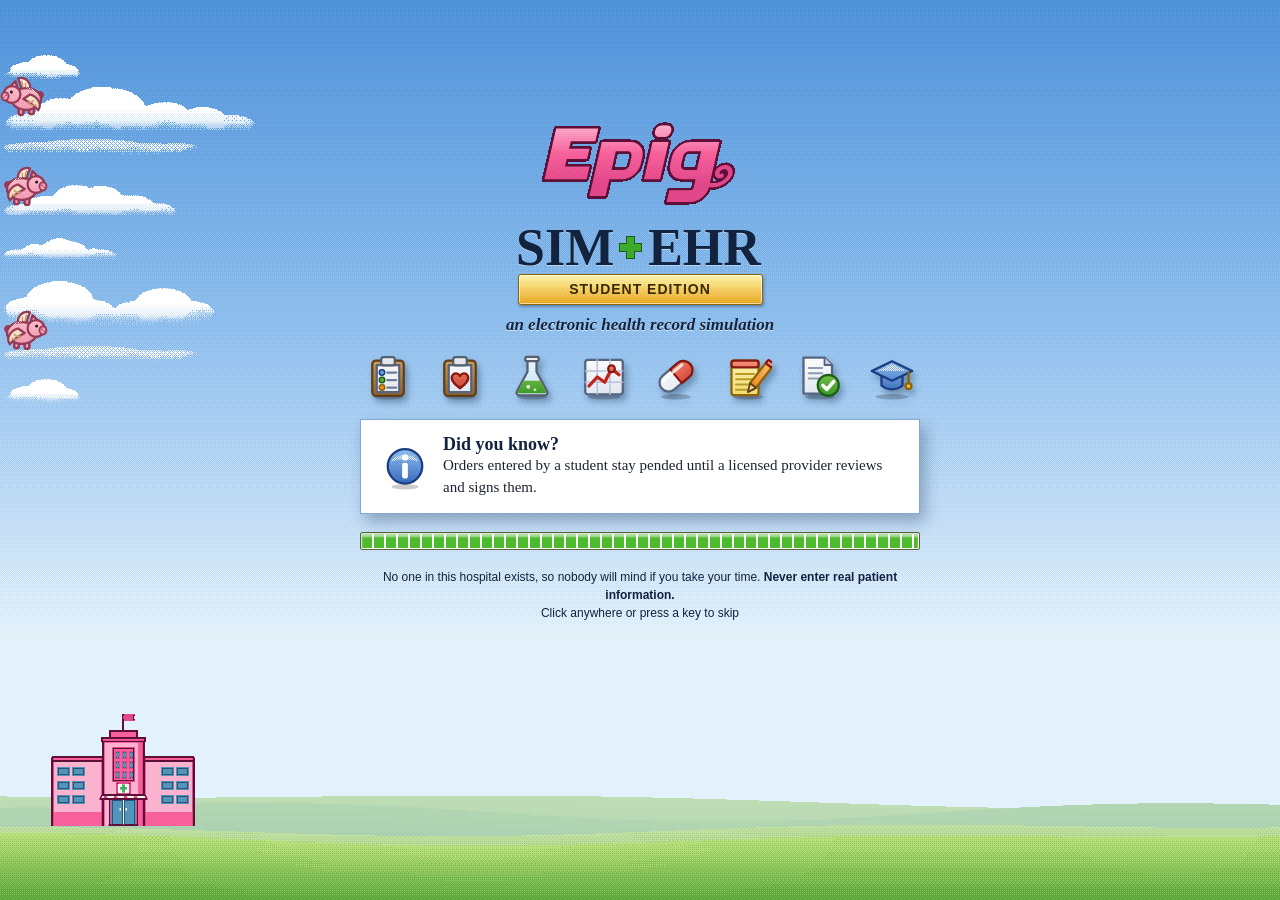
==== commit 9c9a6eb4: "Activity strip under the toolbar, cutscenes that play once, and the design audit fixes - Timed activ" ====
--- a/index.html
+++ b/index.html
@@ -18,6 +18,7 @@
   <!-- Plain scripts (no modules, no build) so the sandbox opens straight from the file system. -->
   <script src="js/core.js"></script>
   <script src="js/config.js"></script>
+  <script src="js/audio.js"></script>
   <script src="js/catalog.js"></script>
   <script src="js/clinical.js"></script>
   <script src="js/sim.js"></script>
--- a/css/app.css
+++ b/css/app.css
@@ -103,7 +103,7 @@
    so choosing one cannot push its neighbours along. */
 .tool.on { background: #fff; border-color: #8C9A66; box-shadow: inset 1px 1px 2px rgba(60, 70, 30, .25); text-shadow: .5px 0 0 currentColor; }
 .tool .badge { position: absolute; top: 2px; right: 8px; z-index: 4; }
-.badge { background: #D2362A; color: #fff; border: 1px solid #fff; border-radius: 8px; font-size: 10px; font-weight: 700; padding: 0 5px; line-height: 14px; box-shadow: 0 1px 1px rgba(0, 0, 0, .3); }
+.badge { background: #D2362A; color: #fff; border: 1px solid #fff; border-radius: 8px; font-size: 11px; font-weight: 700; padding: 0 5px; line-height: 14px; box-shadow: 0 1px 1px rgba(0, 0, 0, .3); }
 .search { position: relative; display: flex; align-items: center; gap: 6px; } .search label { color: var(--muted); }
 .search-box { display: flex; align-items: center; gap: 4px; background: #fff; border: 1px solid #7F9D5E; padding: 1px 4px; }
 .search-box input:not([type=checkbox]) { border: 0; width: 190px; padding: 2px; outline-offset: 3px; }
@@ -131,16 +131,36 @@
 .lvl:hover { box-shadow: inset 0 0 0 2px var(--hot-2), 2px 3px 5px rgba(18, 35, 63, .32); }
 .lvl-t { display: flex; flex-direction: column; gap: 2px; } .lvl-t b { font: 700 13px var(--title); color: var(--olive-6); }
 .lvl-n { font-size: 11px; line-height: 1.25; color: var(--muted); text-align: right; } .lvl-n .gl { margin-right: 2px; }
+/* The points are there but the rank also asks for a demonstration: one short line says what (the full sentence is in the title). */
+.lvl-need { display: block; font: 700 11px/1.1 var(--ui); color: #6B4A00; } .lvl.held { padding-top: 3px; padding-bottom: 3px; }
+/* the one sound switch, beside the level widget: the speaker glyph on a button face, pressed in when muted */
+.snd-btn { display: grid; place-items: center; width: 34px; height: 34px; padding: 0; flex: none; border: 1px solid #47571F; border-radius: 3px; cursor: pointer; background: var(--g-btn) 0 0 / 8px 23px repeat-x, #D6D4C2; image-rendering: pixelated; box-shadow: inset 0 0 0 1px rgba(255, 255, 255, .7), 2px 3px 5px rgba(18, 35, 63, .3); }
+.snd-btn > * { image-rendering: auto; } .snd-btn:hover { box-shadow: inset 0 0 0 2px var(--hot-2), 2px 3px 5px rgba(18, 35, 63, .3); }
+.snd-btn[aria-pressed="true"] { background: var(--g-down) 0 0 / 8px 23px repeat-x, #C9C6B2; box-shadow: inset 1px 1px 3px rgba(0, 0, 0, .35); }
 .xpbar { display: block; width: 170px; height: 13px; padding: 1px; background: #fff; border: 1px solid var(--olive-5); border-radius: 2px; box-shadow: inset 1px 1px 1px rgba(0, 0, 0, .15); }
 .xpbar i { display: block; height: 100%; min-width: 0; background: repeating-linear-gradient(90deg, #4DBB2E 0 7px, transparent 7px 9px), linear-gradient(#fff, #fff); background-blend-mode: normal; box-shadow: inset 0 3px 2px rgba(255, 255, 255, .55); }
 .xpbar.big { width: 100%; max-width: 420px; height: 18px; margin: 6px 0 4px; } .xpbar.big i { background: repeating-linear-gradient(90deg, #4DBB2E 0 10px, #fff 10px 12px); }
-#toast { position: fixed; right: 350px; top: 76px; z-index: 40; display: flex; flex-direction: column; align-items: flex-end; gap: 8px; pointer-events: none; }
+#toast { position: fixed; right: clamp(8px, calc(100vw - 346px), 350px); top: 76px; z-index: 40; display: flex; flex-direction: column; align-items: flex-end; gap: 8px; pointer-events: none; }   /* under the level widget; on a narrow window it slides right rather than off the left edge */
 .balloon { position: relative; display: flex; gap: 8px; max-width: 330px; padding: 8px 12px 9px; background: var(--note); border: 1px solid #000; border-radius: 7px; box-shadow: 2px 3px 6px rgba(0, 0, 0, .35); transform-origin: calc(100% - 104px) 0; animation: pop .28s cubic-bezier(.16, 1, .3, 1); }
 .balloon b { display: block; } .balloon span { display: block; }
 .balloon:first-child::after { content: ""; position: absolute; right: 96px; top: -8px; width: 14px; height: 14px; background: var(--note); border: solid #000; border-width: 1px 0 0 1px; transform: skewX(20deg) rotate(45deg); }
-.balloon { width: 330px; } .balloon span { white-space: pre-line; }
+.balloon { width: min(330px, calc(100vw - 16px)); } .balloon span { white-space: pre-line; }
 @keyframes pop { from { opacity: 0; transform: scale(.7) translateY(-14px); } }
-@media (prefers-reduced-motion: reduce) { .balloon { animation: none; } }
+/* While a dialog is open the balloons rise above its scrim (50), so a level-up or badge earned in a result dialog is
+   seen, and move to the bottom-left corner: dialog buttons sit at the right of the footer and in the title bar, and
+   the dock that lives in that corner is behind the scrim anyway. They never take a click (pointer-events: none). */
+body:has(> #modal .modal-bg) #toast { z-index: 52; top: auto; right: auto; left: 12px; bottom: 12px; align-items: flex-start; }
+body:has(> #modal .modal-bg) .balloon::after { display: none; }
+/* A milestone (level-up, badge, a good case ending): the same balloon, larger, on the gold of an earned badge, with
+   one slower pop that settles. It does not flash or repeat. Added as `.balloon.big` (see toast in js/app.js). */
+.balloon.big { width: min(410px, calc(100vw - 16px)); max-width: none; gap: 10px; padding: 12px 16px 13px; border-width: 2px; background: var(--g-gold) 0 0 / 8px 170px repeat-x, #FFF0B8; image-rendering: pixelated; animation: pop-big .5s cubic-bezier(.3, 1.4, .5, 1); }
+.balloon.big > * { image-rendering: auto; }
+.balloon.big b { font: 700 18px/1.2 var(--book); color: var(--olive-6); margin-bottom: 2px; } .balloon.big span { font-size: 13px; line-height: 1.4; }
+.balloon.big:first-child::after { top: -9px; background: #FFF6C4; border-width: 2px 0 0 2px; }
+@keyframes pop-big { from { opacity: 0; transform: scale(.6) translateY(-18px); } 65% { opacity: 1; transform: scale(1.03); } }
+@media (prefers-reduced-motion: reduce) { .balloon, .balloon.big { animation: none; } }
+/* the same dialog redrawn after a click inside it does not zoom in again (js/app.js marks it) */
+#modal[data-rerender] .modal { animation: none; }
 
 /* ---------- task panes ---------- */
 .taskpane { width: 236px; flex: none; padding: 12px 12px 2px; overflow-y: auto; background: var(--g-pane) 0 0 / 8px 640px repeat-x, #C9D8AC; image-rendering: pixelated; border-right: 1px solid #A3B580; scrollbar-color: #8C9F68 #C5D1A2; }
@@ -160,6 +180,12 @@
 .avatar { width: 64px; height: 64px; flex: none; display: grid; place-items: end center; overflow: hidden; border: 2px solid #fff; border-radius: 4px; background: var(--g-tile) 0 0 / 8px 64px repeat-x, #E8F4FD; image-rendering: pixelated; box-shadow: 1px 2px 3px rgba(0, 0, 0, .35); }
 .kv { display: grid; grid-template-columns: auto 1fr; gap: 2px 10px; margin: 0; } .kv dt { color: var(--muted); } .kv dd { margin: 0; font-weight: 700; } .kv.wide { max-width: 480px; margin-top: 10px; }
 .sb-vitals { display: grid; grid-template-columns: 1fr 1fr 1fr; gap: 4px; font-weight: 700; } .sb-vitals span { display: block; font-size: 11px; color: var(--muted); font-weight: 400; } .abn { color: var(--red); }
+/* H or L beside an abnormal vital sign, as lab results carry them: the state is readable without the red */
+.vflag { font: 700 11px var(--ui); color: var(--red); margin-left: 1px; } .vit-grid .vflag { font-size: 12px; }
+/* a mark that says a state in shape as well as colour (MAR chips, knowledge-check options) */
+.mk { font-style: normal; font-weight: 700; margin-right: 2px; }
+/* text for screen readers only */
+.sr { position: absolute; width: 1px; height: 1px; margin: -1px; padding: 0; overflow: hidden; clip: rect(0 0 0 0); white-space: nowrap; border: 0; }
 
 /* ---------- list views ---------- */
 .tbl { width: 100%; border-collapse: collapse; background: var(--work); }
@@ -193,7 +219,7 @@
 @media (max-width: 1200px) { .grid3 { grid-template-columns: repeat(2, minmax(0, 1fr)); } }
 @media (max-width: 1100px) { .badges { grid-template-columns: repeat(4, minmax(0, 1fr)); } }
 @media (max-width: 700px) { .banner { gap: 6px; } .bn-brand .wm { width: auto; height: 32px; } .lvl { padding: 3px 6px; } .lvl > .gl { display: none; } .lvl .xpbar { width: 84px; } .rank { flex-wrap: wrap; } }
-@media (max-width: 900px) { .grid3, .grid2, .split { grid-template-columns: 1fr; } .taskpane { width: 196px; } .tool span, .bn-user, .bn-tag, .search label, .lvl-n { display: none; } }
+@media (max-width: 900px) { .grid3, .grid2, .split { grid-template-columns: 1fr; } .taskpane { width: 196px; } .tool span, .bn-user, .bn-tag, .search label, .lvl-n, .lvl-need { display: none; } }
 .plain { list-style: none; padding: 0; } .plain li { padding: 3px 0; border-bottom: 1px solid #ECEADD; } .plain li:last-child { border: 0; }
 .empty { color: var(--muted); padding: 10px; text-align: center; }
 .notice { display: flex; gap: 6px; padding: 5px 10px; margin-bottom: 12px; border: 1px solid; }
@@ -219,7 +245,7 @@
 /* trend charts */
 .trend { width: 100%; max-width: 760px; height: auto; display: block; }
 .tr-band { fill: #E6F1D6; } .tr-line { stroke: var(--line); } .tr-path { stroke: var(--olive-5); stroke-width: 2; }
-.tr-pt { fill: var(--olive-5); } .tr-out { fill: #C0241A; } .tr-ax { font-size: 10px; fill: var(--muted); } .tr-val { font-size: 11px; font-weight: 700; fill: var(--ink); }
+.tr-pt { fill: var(--olive-5); } .tr-out { fill: #C0241A; } .tr-ax { font-size: 11px; fill: var(--muted); } .tr-val { font-size: 11px; font-weight: 700; fill: var(--ink); }
 
 /* orders */
 input.wide { width: 100%; padding: 5px 8px; }
@@ -241,7 +267,8 @@
 .mchip { display: inline-flex; align-items: center; gap: 2px; border: 1px solid transparent; border-radius: 2px; padding: 0 3px; font-size: 11px; font-weight: 700; white-space: nowrap; margin: 1px 0; line-height: 15px; }
 button.mchip { cursor: pointer; } button.mchip:hover { box-shadow: 0 0 0 2px var(--hot-2); }
 .mchip.given { background: var(--green-bg); color: var(--green); border-color: #9CCFB1; } .mchip.held, .mchip.refused, .mchip.dc { background: var(--face); color: #3F4233; border-color: #B9B6A4; }
-.mchip.due { background: #FFE27A; color: #3F2C00; border-color: #B88A0E; } .mchip.overdue { background: #B3261E; color: #fff; border-color: #6E150F; } .mchip.future { background: #fff; color: var(--muted); border-color: #B9B6A4; }
+.mchip.due { background: #FFE27A; color: #3F2C00; border-color: #B88A0E; } .mchip.overdue { background: #B3261E; color: #fff; border-color: #6E150F; } .mchip.future { background: #fff; color: var(--muted); border-color: #9C9886; border-style: dashed; }   /* scheduled: a dashed outline, so it differs from due and overdue in shape too */
+.mchip.overdue { border-width: 1px 1px 1px 3px; padding-left: 2px; }   /* with its "!": a heavy left edge */
 .mar-dlg { background: #fff; border: 1px solid var(--line); padding: 7px 10px; margin-bottom: 10px; }
 .scans { display: flex; gap: 8px; margin: 10px 0; } .scan { flex: 1; padding: 8px; gap: 8px; } .scan.ok { background: var(--green-bg); border-color: var(--green); color: var(--green); font-weight: 700; box-shadow: none; }
 .barcode { width: 30px; height: 16px; background: repeating-linear-gradient(90deg, #000 0 2px, transparent 2px 3px, #000 3px 4px, transparent 4px 7px, #000 7px 10px, transparent 10px 11px); }
@@ -421,26 +448,36 @@
 /* ---------- the mission / proficiency-check panel (bottom-left) ----------
    It sits over the bottom of the task-pane column only, which pads itself so nothing is ever hidden behind it.
    On screens without a task pane the page moves right to make room. */
-.dock { position: fixed; left: 12px; bottom: 10px; z-index: 45; width: 212px; display: flex; flex-direction: column; max-height: calc(100vh - 230px); background: var(--face); border: 1px solid #2C3814; border-radius: 6px 6px 2px 2px; box-shadow: 3px 6px 14px rgba(0, 0, 0, .4); }
-.dock-h { display: flex; align-items: center; gap: 5px; height: 26px; padding: 0 3px 0 6px; flex: none; color: #fff; background: var(--bar); image-rendering: pixelated; border-radius: 5px 5px 0 0; }
+/* The activity strip: a full-width bar between the chart tabs and the page while a shift, case, mission or the check runs. */
+.dock { flex: none; background: var(--face); border-bottom: 1px solid #919B76; font-size: 12px; }
+.dock-row { display: flex; align-items: center; gap: 12px; padding: 5px 12px; flex-wrap: wrap; }
+.dock-sum { flex: 1; min-width: 0; display: flex; align-items: center; gap: 6px 14px; flex-wrap: wrap; }
+.dock-sum > *, .dock-sum .dock-score, .dock-row .dock-acts { margin: 0; padding-top: 0; border-top: 0; } .dock .dock-sum .xpbar.shift-bar { display: inline-block; width: 130px; flex: 0 0 130px; margin: 0; }
+.dock-sum .dock-todo { display: flex; gap: 4px 16px; flex-wrap: wrap; } .dock-sum .dock-todo li { padding: 0; font-size: 12px; } .dock-sum .dock-todo li > span { gap: 5px; }
+.dock-story { flex: 1 1 260px; min-width: 0; white-space: nowrap; overflow: hidden; text-overflow: ellipsis; } .dock-sum .dock-score { display: inline-flex; }
+.dock-row .dock-acts { flex: none; } .dock-row .dock-acts .btn { flex: none; padding-left: 9px; padding-right: 9px; }
+.dock-h { display: flex; align-items: center; gap: 6px; height: 26px; padding: 0 4px 0 7px; flex: none; max-width: 300px; color: #fff; background: var(--bar); image-rendering: pixelated; border-radius: 4px; }
 .dock-h > * { image-rendering: auto; } .dock-h b { flex: 1; min-width: 0; font: 700 12px var(--title); text-shadow: 1px 1px 0 #1F2A0C; white-space: nowrap; overflow: hidden; text-overflow: ellipsis; }
 .dock-h .cap { width: 19px; height: 19px; } .dock-timer { font: 700 12px var(--title); padding: 1px 5px; border-radius: 3px; background: rgba(0, 0, 0, .25); } .dock-timer.low { background: #B3261E; }
-.dock-b { overflow: auto; padding: 8px 9px 9px; } .dock.min .dock-b { display: none; }
+.dock-b { overflow: auto; max-height: 38vh; padding: 8px 12px 10px; border-top: 1px solid var(--line-2); background: var(--page); } .dock-b > * { max-width: 760px; }
+.dock-exam .dock-b { display: grid; grid-template-columns: repeat(2, minmax(0, 380px)); gap: 4px 8px; align-items: start; } .dock-exam .dock-b > .dock-qt, .dock-exam .dock-b > .dock-dots { grid-column: 1 / -1; margin: 0; } .dock-exam .dock-b .qopt { margin: 0; }
 .dock-pt { display: flex; align-items: center; gap: 5px; margin: 0 0 4px; font-weight: 700; } .dock-brief { font-size: 11px; line-height: 1.4; color: var(--muted); margin: 0 0 6px; }
 .dock h5 { margin: 8px 0 3px; font: 700 11px var(--ui); text-transform: uppercase; letter-spacing: .05em; color: var(--olive-6); }
 .dock-list { list-style: none; margin: 0; padding: 0; } .dock-list li { display: flex; gap: 6px; align-items: flex-start; padding: 2px 0; line-height: 1.35; } .dock-list .gl { margin-top: 1px; }
 .dock-list li.done > span { color: var(--muted); } .dock-list li.bad > span { color: var(--red); } .dock-list li.hid > span { font-style: italic; color: var(--muted); }
-.dock-list small { display: block; color: var(--muted); margin-top: 1px; } .dock-list.wide li { padding: 3px 0; } .dock-list.wide li.bad > span { color: var(--ink); }
+.dock-list small { display: block; color: var(--muted); margin-top: 1px; } .dock-list.wide li { padding: 3px 0; } .dock-list.wide li.bad > span { color: var(--ink); } .dock-list.wide li > .btn.xs { margin-left: auto; align-self: center; }
+.next-step .btn { margin-left: auto; }
 .tick0 { flex: none; width: 14px; height: 14px; margin: 1px 1px 0; border: 1px solid #7F9D5E; background: #fff; box-shadow: inset 1px 1px 0 #DCDACA; }
 .dock-score { display: flex; align-items: center; gap: 6px; margin: 8px 0 0; padding-top: 6px; border-top: 1px solid var(--line-2); font-weight: 700; color: var(--olive-6); }
 .dock-acts { display: flex; gap: 5px; margin-top: 8px; } .dock-acts .btn { flex: 1; padding-left: 4px; padding-right: 4px; }
+#modal input[data-alert-why] { flex: 1; min-width: 260px; }
 .dock-q { margin: 0 0 3px; color: var(--muted); } .dock-qt { margin: 0 0 8px; font: 700 13px/1.4 var(--book); color: var(--ink); }
 .dock .qopt { font-size: 12px; padding: 4px 7px; } .qopt.picked { background: var(--sel); border-color: var(--olive-5); box-shadow: inset 0 0 0 1px var(--olive-5); font-weight: 700; }
 .dock-dots { display: flex; flex-wrap: wrap; gap: 3px; margin-top: 6px; }
-.dock-dots button { width: 17px; height: 17px; padding: 0; border: 1px solid #B9B6A4; border-radius: 2px; background: #fff; font-size: 10px; cursor: pointer; }
-.dock-dots button.ans { background: var(--green-bg); border-color: #9CCFB1; } .dock-dots button.on { border-color: var(--hot); box-shadow: 0 0 0 1px var(--hot); font-weight: 700; }
-#root:has(.dock:not(.min)) .taskpane { padding-bottom: calc(100vh - 220px); } #root:has(.dock.min) .taskpane { padding-bottom: 50px; }
-#root:has(.dock) .main > .page { padding-left: 250px; }
+.dock-dots button { min-width: 19px; height: 19px; padding: 0 2px; border: 1px dashed #A9A592; border-radius: 2px; background: #fff; font-size: 11px; line-height: 1; cursor: pointer; }
+/* answered: solid outline and a tick after the number, not only the green (exam panel in js/missions.js, rounds in js/shift.js) */
+.dock-dots button.ans { background: var(--green-bg); border-color: #9CCFB1; border-style: solid; } .dock-dots button.ans::after { content: "\2713"; margin-left: 1px; font-weight: 700; color: var(--green); } .dock-dots button.on { border-color: var(--hot); box-shadow: 0 0 0 1px var(--hot); font-weight: 700; }
+
 
 /* ---------- mission and check results ---------- */
 .result-head { display: flex; align-items: center; gap: 16px; margin-bottom: 4px; } .result-head > div { display: flex; flex-direction: column; gap: 2px; }
@@ -483,7 +520,7 @@
 .w-band.foot { height: auto; min-height: 52px; display: grid; place-items: center; padding: 8px 16px; color: #F1F5E2; text-align: center; border-bottom: 0; border-top: 2px solid #F0B040; }
 .w-mid { flex: 1; min-height: 0; overflow: auto; display: flex; align-items: center; justify-content: center; gap: 44px; padding: 28px 32px;
   background: var(--g-sky) 0 0 / 8px 640px repeat-x, #E3F1FC; image-rendering: pixelated; position: relative; }
-.w-mid > .music-btn { position: absolute; top: 14px; right: 16px; z-index: 2; display: grid; place-items: center; width: 34px; height: 34px; padding: 0; border: 1px solid #47571F; border-radius: 3px; cursor: pointer; font: 700 12px var(--ui); color: var(--ink); background: var(--g-btn) 0 0 / 8px 23px repeat-x, #D6D4C2; box-shadow: 2px 3px 5px rgba(18, 35, 63, .3); }
+.w-mid > .music-btn { position: absolute; top: 14px; right: 16px; z-index: 2; display: flex; align-items: center; gap: 6px; height: 34px; padding: 0 12px 0 6px; border: 1px solid #47571F; border-radius: 3px; cursor: pointer; font: 700 12px var(--ui); color: var(--ink); background: var(--g-btn) 0 0 / 8px 23px repeat-x, #D6D4C2; box-shadow: 2px 3px 5px rgba(18, 35, 63, .3); }
 .music-btn[aria-pressed="true"] { box-shadow: inset 0 0 0 2px #B4CB7C, 2px 3px 5px rgba(18, 35, 63, .3); } .music-btn:hover { box-shadow: inset 0 0 0 2px var(--hot-2), 2px 3px 5px rgba(18, 35, 63, .3); }
 .w-left { width: 480px; max-width: 100%; color: #14233A; }
 /* the left-hand scene: five icons scattered around the SIM EHR block, which sits in the middle */
@@ -557,6 +594,12 @@
 .qopt.right { background: var(--green-bg); border-color: var(--green); font-weight: 700; } .qopt.wrong { background: var(--red-bg); border-color: #D98D85; }
 .why { padding: 6px 10px; background: var(--note); border: 1px solid var(--line); margin-top: 4px; } .why.ok b { color: var(--green); } .why.no b { color: var(--red); }
 .ev-note { border: 1px solid var(--line-2); padding: 5px 10px; margin-bottom: 5px; } .ev-note summary { cursor: pointer; } .ev-note pre { margin-top: 8px; }
+/* a missed question can be answered again for the badge; the line says so beside the question */
+.retry { display: flex; align-items: center; flex-wrap: wrap; gap: 6px; margin: 6px 0 0; color: var(--muted); } .retry.ok { color: var(--green); font-weight: 700; }
+/* the attending's feedback on a work sample */
+.fb { margin: 4px 0 0; padding: 4px 8px; background: var(--note); border-left: 3px solid #8C9A66; } .ev-note .fb { margin-top: 8px; }
+/* what the next rank asks for besides points, and ranks kept from the old rule */
+.rank-need { display: flex; align-items: flex-start; gap: 8px; margin: 8px 0 0; padding: 6px 10px; max-width: 520px; background: rgba(255, 255, 255, .82); border: 1px solid #fff; color: #12233F; line-height: 1.4; } .rank-need .gl { flex: none; }
 .printonly { display: none; }
 
 @media print {
@@ -567,7 +610,7 @@
 
 /* ---------- note blanks, inbox actions ---------- */
 .blanks { display: flex; align-items: center; gap: 8px; padding: 6px 8px; margin-bottom: 6px; background: #FFF6D6; border: 1px solid #C9A227; font-size: 12px; }
-.blanks span { flex: 1; } .blanks code { background: #fff; border: 1px solid #C9A227; padding: 0 3px; font-weight: 700; } .blanks kbd, .btn kbd { font: 700 10px var(--ui); border: 1px solid currentColor; border-radius: 2px; padding: 0 3px; margin-left: 4px; opacity: .8; }
+.blanks span { flex: 1; } .blanks code { background: #fff; border: 1px solid #C9A227; padding: 0 3px; font-weight: 700; } .blanks kbd, .btn kbd { font: 700 11px var(--ui); border: 1px solid currentColor; border-radius: 2px; padding: 0 3px; margin-left: 4px; opacity: .8; }
 .doc-acts { display: flex; gap: 6px; align-items: center; flex: none; }
 
 /* ---------- patient messages: a thread in the Inbox ---------- */
@@ -631,7 +674,7 @@
 .dock-shift .dock-list a { color: var(--ink); } .dock-shift .dock-score { flex-wrap: wrap; gap: 4px; }
 .notice.harm { background: var(--red-bg); border-color: #D98D85; color: #4A0E0A; } .notice > span { flex: 1; min-width: 0; } .notice > .btn { flex: none; align-self: center; } p.notice { margin-top: 0; }
 .rounds-q { font-size: 16px; margin: 10px 0; } .rounds-dots { margin-top: 10px; } .rounds-dots button { width: 22px; height: 22px; font-size: 11px; }
-.ph-tag { font-style: normal; font-size: 10px; text-transform: uppercase; letter-spacing: .04em; color: var(--muted); margin-right: 4px; }
+.ph-tag { font-style: normal; font-size: 11px; text-transform: uppercase; letter-spacing: .04em; color: var(--muted); margin-right: 4px; }
 .modal-b .result-score small { text-transform: lowercase; }
 
 /* ---------- suspension: the gift shop ---------- */
@@ -723,7 +766,7 @@
 .tr-edge { display: block; color: var(--muted); margin-bottom: 2px; } .tree li.on > .tr-edge { color: var(--ink); font-weight: 700; }
 .tr-node { display: block; width: fit-content; max-width: 62ch; padding: 3px 9px; border: 1px solid var(--line); background: #fff; } .tr-node small { display: block; font-weight: 400; color: var(--muted); }
 .tr-node.on { border-color: var(--olive-5); background: var(--sel); box-shadow: inset 3px 0 0 var(--olive-5); } .tr-node.ref { border-style: dashed; font-style: italic; color: var(--muted); }
-.tr-you { margin-left: 4px; font: 700 10px var(--ui); text-transform: uppercase; letter-spacing: .05em; color: var(--green); }
+.tr-you { margin-left: 4px; font: 700 11px var(--ui); text-transform: uppercase; letter-spacing: .05em; color: var(--green); }
 
 /* ---------- the banner stage: time of day, the ruler, the two buildings and whatever is crossing ---------- */
 .banner > .spacer { align-self: stretch; min-width: 0; container-type: inline-size; }
@@ -749,7 +792,8 @@
 /* The two buildings are links: the hospital opens Patient Lists (or, under a beacon, the patient in trouble); the lit lab opens the
    results of what it is working on. Hovering lifts one a pixel; a delivery landing squashes it. */
 .wl-hosp, .wl-lab { transform-origin: 50% 100%; transition: transform .12s cubic-bezier(.2, .8, .3, 1.4); }
-.wl-hosp[href]:hover, .wl-lab[href]:hover { transform: translateY(-2px); filter: drop-shadow(0 0 0 #fff) drop-shadow(0 1px 0 rgba(18, 35, 63, .35)); }
+.wl [data-go] { cursor: pointer; }   /* the stage is aria-hidden, so its "links" are spans that cannot take focus (js/world.js follows the click) */
+.wl-hosp[data-go]:hover, .wl-lab[data-go]:hover { transform: translateY(-2px); filter: drop-shadow(0 0 0 #fff) drop-shadow(0 1px 0 rgba(18, 35, 63, .35)); }
 .wl-hosp.got, .wl-lab.got { animation: wl-got .45s cubic-bezier(.3, 0, .4, 1) both; }
 @keyframes wl-got { 0% { transform: scale(1); } 30% { transform: scale(1.14, .82); } 62% { transform: translateY(-3px) scale(.94, 1.08); } 100% { transform: scale(1); } }
 .wl-hosp { left: 62px; bottom: 6px; width: 36px; height: 32px; background: var(--wl-hosp) 0 0 / 36px 32px no-repeat; pointer-events: auto; }
@@ -764,27 +808,34 @@
 /* the lab is busy: it squashes and hops from its base for as long as a test is in it */
 .wl-lab.on:not(.got) { animation: wl-busy .62s cubic-bezier(.3, 0, .4, 1) infinite; }
 @keyframes wl-busy { 0%, 100% { transform: translateY(0) scale(1); } 18% { transform: translateY(0) scale(1.12, .84); } 48% { transform: translateY(-5px) scale(.93, 1.1); } 74% { transform: translateY(0) scale(1.07, .92); } 88% { transform: translateY(-1px) scale(.98, 1.03); } }
-@media (prefers-reduced-motion: reduce) { .wl-lab.on, .wl-hosp.got, .wl-lab.got, .wl-hosp b.pop, .wl-flag.new { animation: none !important; } .wl-hosp, .wl-lab { transition: none; } }
+@media (prefers-reduced-motion: reduce) { .wl-lab.on, .wl-hosp.got, .wl-lab.got, .wl-hosp b.pop, .wl-flag.new, .wl-beacon, .wl-load.sheet.crit { animation: none !important; } .wl-hosp, .wl-lab { transition: none; } }   /* the beacon stays lit, steady */
 .wl-act { animation-timing-function: linear; animation-fill-mode: both; }
-a.wl-act[href] { pointer-events: auto; cursor: pointer; }
+.wl .wl-act[data-go] { pointer-events: auto; cursor: pointer; }
 /* the courier: up out of the hospital roof, a long glide, down into the lab. Eased at both ends so it takes off and lands. */
 .wl-pig { width: 24px; height: 24px; animation-timing-function: cubic-bezier(.45, .05, .55, .95); } .wl-pig.out { animation-name: wl-out; } .wl-pig.back { animation-name: wl-back; }
 .wl-pig .gl { position: absolute; left: 0; top: 0; animation: flap-a .34s steps(1, end) infinite; image-rendering: auto; } .wl-pig .gl + .gl { animation-name: flap-b; } .wl-pig.back .gl { transform: scaleX(-1); }
-.wl-pig[href]:hover { filter: drop-shadow(0 0 1px #fff) drop-shadow(0 0 1px #fff); }
+.wl-pig[data-go]:hover { filter: drop-shadow(0 0 1px #fff) drop-shadow(0 0 1px #fff); }
 .wl-load { position: absolute; left: 10px; top: 19px; } .wl-load.tube { width: 5px; height: 10px; background: var(--wl-tube) 0 0 / 5px 10px no-repeat; }
 .wl-load.sheet { width: 8px; height: 10px; background: var(--wl-sheet) 0 0 / 8px 10px no-repeat; } .wl-load.sheet.crit { background-image: var(--wl-sheet-crit); animation: wl-blink .5s steps(1, end) infinite; }
 @keyframes wl-out { 0% { left: 70px; bottom: 22px; opacity: 0; } 6% { opacity: 1; } 15% { bottom: 40px; } 85% { bottom: 40px; } 94% { opacity: 1; } 100% { left: calc(100% - 34px); bottom: 20px; opacity: 0; } }
 @keyframes wl-back { 0% { left: calc(100% - 34px); bottom: 20px; opacity: 0; } 6% { opacity: 1; } 15% { bottom: 40px; } 85% { bottom: 40px; } 94% { opacity: 1; } 100% { left: 70px; bottom: 22px; opacity: 0; } }
-/* the ambulance comes in from the right with its light going and pulls up at the door; the car pulls away from it */
-.wl-van { bottom: 5px; width: 30px; height: 16px; background: 0 0 / 30px 16px no-repeat; } .wl-van.amb { width: 32px; background-size: 32px 16px; background-image: var(--wl-amb); animation-name: wl-amb; animation-timing-function: cubic-bezier(.25, .6, .35, 1); } .wl-van.car { background-image: var(--wl-car); animation-name: wl-car; animation-timing-function: cubic-bezier(.5, 0, .9, .6); }
+/* THE ROAD (js/world.js placeRoad): arrivals and departures travel between the hospital door and beyond the page's left
+   edge. It is laid inside the banner's sky layer, which spans the whole banner behind the lockup, so walkers and vehicles
+   pass behind the Epig lettering and never take a click. Its right end is the hospital door (its width is set from the
+   code); the hospital on the stage stands in front of it, so whoever reaches the door goes in behind the building. */
+.wl-road { position: absolute; left: 0; bottom: 0; height: 44px; overflow: hidden; pointer-events: none; image-rendering: pixelated; }
+.wl-road > * { position: absolute; pointer-events: none; }
+/* the ambulance comes in from the left with its light going and pulls up beside the hospital; a car going home drives off
+   to the left. Both sprites are mirrored to face the way they go. */
+.wl-van { bottom: 5px; width: 30px; height: 16px; background: 0 0 / 30px 16px no-repeat; } .wl-van.amb { width: 32px; background-size: 32px 16px; background-image: var(--wl-amb); animation-name: wl-amb; animation-timing-function: cubic-bezier(.25, .6, .35, 1); transform: scaleX(-1); } .wl-van.car { background-image: var(--wl-car); animation-name: wl-car; animation-timing-function: cubic-bezier(.5, 0, .9, .6); transform: scaleX(-1); }
 .wl-siren { position: absolute; left: 11px; top: 0; width: 3px; height: 2px; background: #FF2A1A; box-shadow: 15px 0 0 #FF2A1A; animation: wl-blink .4s steps(1, end) infinite; }   /* the two roof lights flash, hard-edged like the rest of the pixel art */
-@keyframes wl-amb { 0% { left: 100%; } 88% { left: 100px; opacity: 1; } 100% { left: 100px; opacity: 0; } }
-@keyframes wl-car { 0% { left: 100px; opacity: 0; } 10% { opacity: 1; } 100% { left: 100%; } }
-/* patients on foot: in from the left edge to the hospital door, and out the same way. Two frames, swapped like the pigs' wings. */
+@keyframes wl-amb { 0% { left: -34px; } 88% { left: calc(100% - 52px); opacity: 1; } 100% { left: calc(100% - 52px); opacity: 0; } }
+@keyframes wl-car { 0% { left: calc(100% - 50px); opacity: 0; } 8% { opacity: 1; } 100% { left: -34px; } }
+/* patients on foot: in from beyond the left edge to the hospital door, and out the same way. Two frames, swapped like the pigs' wings. */
 .wl-person { bottom: 5px; width: 10px; height: 18px; } .wl-person.walk { animation-name: wl-walk; } .wl-person.leave { animation-name: wl-leave; transform: scaleX(-1); }
 .wl-person i { position: absolute; inset: 0; background: 0 0 / 10px 18px no-repeat; animation: flap-a .3s steps(1, end) infinite; } .wl-person i + i { animation-name: flap-b; }
-@keyframes wl-walk { 0% { left: -12px; } 90% { left: 75px; opacity: 1; } 100% { left: 77px; opacity: 0; } }
-@keyframes wl-leave { 0% { left: 77px; opacity: 0; } 10% { left: 72px; opacity: 1; } 100% { left: -12px; } }
+@keyframes wl-walk { 0% { left: -12px; } 94% { left: calc(100% - 6px); opacity: 1; } 100% { left: calc(100% - 5px); opacity: 0; } }
+@keyframes wl-leave { 0% { left: calc(100% - 5px); opacity: 0; } 6% { left: calc(100% - 8px); opacity: 1; } 100% { left: -12px; } }
 
 /* with the ruler off, what has already happened stands as small flags on the grass */
 .wl-flag { bottom: 5px; width: 8px; height: 12px; border-left: 1px solid #12233F; pointer-events: auto; cursor: pointer; transform-origin: 0 100%; } .wl-flag::after { content: ""; position: absolute; left: 0; top: 0; width: 7px; height: 5px; background: #F7C948; box-shadow: 0 0 0 1px #12233F; }
@@ -816,6 +867,8 @@
   box-shadow: 40px 18px #fff, 96px 40px #fff, 150px 12px #fff, 230px 30px #fff, 290px 16px #fff, 356px 44px #fff, 410px 20px #fff, 468px 36px #fff, 520px 14px #fff, 580px 30px #fff, 318px 62px #fff, 610px 58px #fff, 20px 60px #fff; }
 .cut-stars.on { opacity: 1; animation: none; }
 .cut-stage.still *, .cut-stage.still { animation: none !important; } .cut-stage.still .cut-van.amb { left: 214px; }
+/* a still consequence picture rests on the first frame of its loop (staff at the bed, the story complete), never the empty room the intro starts on */
+.cut-stage.still .cut-anim { background-position: 0 var(--i1) !important; }
 .cut-box { display: flex; gap: 10px; align-items: flex-end; min-height: 70px; margin-top: 10px; padding: 10px 12px; background: var(--note); border: 1px solid #000; border-radius: 4px; box-shadow: 2px 3px 0 rgba(0, 0, 0, .25); }
 #cut-text { flex: 1; margin: 0; align-self: flex-start; font: 700 15px/1.45 var(--book); color: var(--ink); } .cut-n { font-size: 11px; color: var(--muted); white-space: nowrap; }
 .modal.cut .modal-h .cap .gl { filter: brightness(0) invert(1); }
@@ -836,6 +889,8 @@
 @keyframes cut-pig-in { from { transform: translate(460px, -40px); } to { transform: translate(0, 0); } }
 @keyframes cut-hover { 0%, 100% { transform: translateY(0); } 50% { transform: translateY(-5px); } }
 @keyframes cut-drip { 0% { transform: translateY(0); opacity: 0; } 15% { opacity: 1; } 100% { transform: translateY(14px); opacity: 0; } }
+/* the near miss: the pig's stamp comes down on the order as the loop starts (js/world.js sets the delay), lifts, and comes down again */
+@keyframes cut-stamp { 0%, 12% { transform: translateY(8px); } 24%, 84% { transform: translateY(0); } 92% { transform: translateY(-4px); } 100% { transform: translateY(8px); } }
 .cut-ph { display: flex; flex-direction: column; align-items: center; justify-content: center; gap: 5px; padding: 12px 44px; text-align: center; color: #fff; background: repeating-linear-gradient(45deg, #5B1F1A 0 8px, #69251F 8px 16px); }
 .cut-ph.amber { background: repeating-linear-gradient(45deg, #6B4A0E 0 8px, #7A5612 8px 16px); }
 .cut-ph.green { background: repeating-linear-gradient(45deg, #1F4D2C 0 8px, #265934 8px 16px); } .cut-ph-g .gl { display: block; }
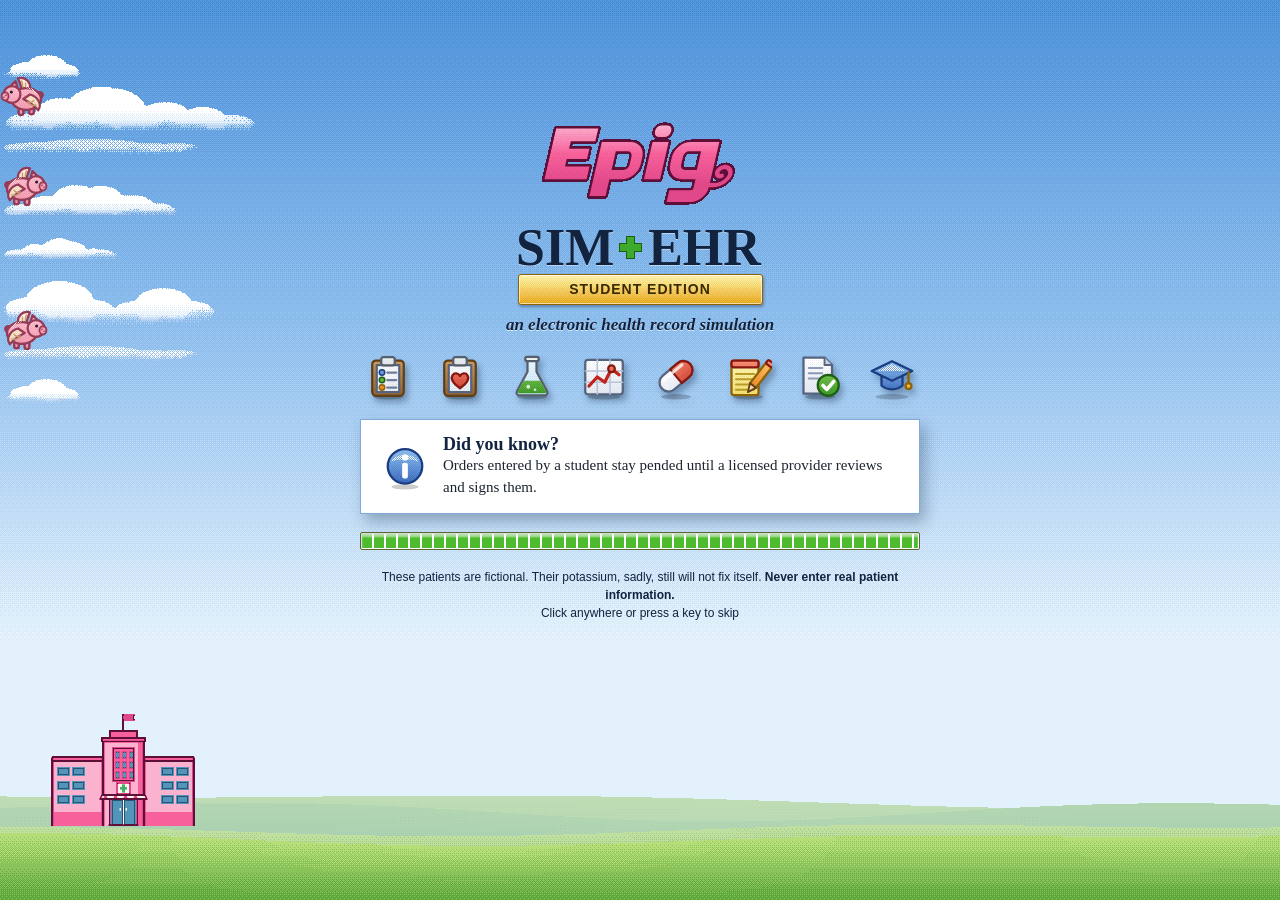
==== commit 7a7ffe4e: "Handoffs, safety reports, SBAR, note tools, Med Rec and a class view - Receiving a handoff (EPA 8): " ====
--- a/index.html
+++ b/index.html
@@ -29,6 +29,9 @@
   <script src="js/views.js"></script>
   <script src="js/missions.js"></script>
   <script src="js/shift.js"></script>
+  <script src="js/speakup.js"></script>
+  <script src="js/doctools.js"></script>
+  <script src="js/medrec.js"></script>
   <script src="js/cases.js"></script>
   <script src="js/games.js"></script>
   <script src="js/pal.js"></script>
--- a/css/app.css
+++ b/css/app.css
@@ -466,7 +466,16 @@
 .dock-list { list-style: none; margin: 0; padding: 0; } .dock-list li { display: flex; gap: 6px; align-items: flex-start; padding: 2px 0; line-height: 1.35; } .dock-list .gl { margin-top: 1px; }
 .dock-list li.done > span { color: var(--muted); } .dock-list li.bad > span { color: var(--red); } .dock-list li.hid > span { font-style: italic; color: var(--muted); }
 .dock-list small { display: block; color: var(--muted); margin-top: 1px; } .dock-list.wide li { padding: 3px 0; } .dock-list.wide li.bad > span { color: var(--ink); } .dock-list.wide li > .btn.xs { margin-left: auto; align-self: center; }
-.next-step .btn { margin-left: auto; }
+.next-step .btn { margin-left: auto; flex: none; }
+/* the next step: one row with a tag, the step and why, and one button. On Missions it sits inside the page's header panel. */
+.next-step { display: flex; align-items: center; gap: 12px; padding: 8px 12px; margin-bottom: 12px; border: 1px solid var(--line); border-left: 4px solid var(--hot); background: #fff; }
+.next-k { flex: none; padding: 2px 9px; border-radius: 10px; background: var(--olive-5); color: #fff; font: 700 11px var(--title); letter-spacing: .05em; text-transform: uppercase; }
+.next-t { flex: 1; min-width: 0; display: flex; flex-direction: column; gap: 1px; } .next-t b { font: 700 15px/1.25 var(--book); color: var(--olive-6); } .next-t small { font-size: 12px; color: var(--muted); }
+.m-hero { border: 1px solid #B4BF95; border-radius: 4px; background: #fff; margin-bottom: 16px; overflow: hidden; box-shadow: 0 1px 0 #E4E2D4; }
+.m-hero .doc-h { margin: 0; padding: 8px 16px 8px 12px; background: linear-gradient(var(--olive-0), var(--olive-1)); }
+.m-hero h2 { margin: 0; display: flex; align-items: center; gap: 10px; }
+.m-hero .mission-total { flex-direction: row; align-items: center; gap: 10px; }
+.m-hero .next-step { margin: 0; border: 0; border-top: 1px solid #B4BF95; border-left: 4px solid var(--hot); padding: 10px 16px 10px 12px; }
 .tick0 { flex: none; width: 14px; height: 14px; margin: 1px 1px 0; border: 1px solid #7F9D5E; background: #fff; box-shadow: inset 1px 1px 0 #DCDACA; }
 .dock-score { display: flex; align-items: center; gap: 6px; margin: 8px 0 0; padding-top: 6px; border-top: 1px solid var(--line-2); font-weight: 700; color: var(--olive-6); }
 .dock-acts { display: flex; gap: 5px; margin-top: 8px; } .dock-acts .btn { flex: 1; padding-left: 4px; padding-right: 4px; }
@@ -485,6 +494,10 @@
 .result-score { display: flex; flex-direction: column; align-items: center; justify-content: center; width: 84px; height: 84px; flex: none; border-radius: 50%; font: 700 34px/1 var(--book); color: #fff; box-shadow: inset 0 0 0 3px rgba(255, 255, 255, .5), 2px 4px 6px rgba(0, 0, 0, .3); }
 .result-score small { font: 700 11px var(--ui); } .result-score.pass { background: #2E7A20; } .result-score.fail { background: #8A5A00; }
 .exam-review { list-style: none; padding: 0; margin: 0; } .exam-review li { display: flex; gap: 8px; padding: 6px 0; border-bottom: 1px solid var(--line-2); }
+.survey { margin-top: 16px; padding-top: 12px; border-top: 1px solid var(--line-2); display: grid; gap: 10px; }
+.survey label { display: grid; gap: 4px; } .survey textarea { font: inherit; width: 100%; }
+.survey-scale { border: 0; padding: 0; margin: 0; display: flex; flex-wrap: wrap; gap: 6px 14px; align-items: center; } .survey-scale legend { margin-bottom: 4px; }
+.survey-scale label { display: inline-flex; gap: 4px; align-items: center; } .survey-go { display: flex; gap: 8px; }
 .exam-review li > div { display: flex; flex-direction: column; gap: 2px; } .exam-review small { color: var(--muted); } .exam-review li.bad b + span { color: var(--red); }
 
 /* ---------- the printable certificate (built by js/missions.js only when printing) ---------- */
@@ -589,6 +602,40 @@
 .tasks { list-style: none; padding: 0; margin: 0 0 10px; } .tasks li { display: flex; gap: 8px; padding: 3px 0; align-items: flex-start; max-width: 85ch; }
 .tick { width: 22px; height: 22px; flex: none; display: grid; place-items: center; border: 1px solid #7F9D5E; background: #fff; box-shadow: inset 1px 1px 0 #DCDACA; } .tasks li.done .tick { border: 0; background: none; }
 .quiz { border-top: 1px solid var(--line-2); padding-top: 10px; margin-top: 10px; max-width: 85ch; }
+/* a knowledge-check question on the Learning page: a headed card, a stem in the book face, and lettered answer rows.
+   The letters come from a CSS counter so the option markup stays the bare text the tests read. */
+.quiz:has(.quiz-h) { border: 1px solid var(--line); border-left: 4px solid var(--olive-4); background: #fff; padding: 0 0 10px; margin-top: 12px; max-width: 78ch; }
+.quiz.is-right:has(.quiz-h) { border-left-color: var(--green); } .quiz.is-wrong:has(.quiz-h) { border-left-color: var(--red); }
+.dock-xport { display: inline-flex; gap: 5px; flex: none; margin: 0 0 0 -4px; }
+/* the clock's own controls, in the manner of a sim game: round and coloured by what they do. No drop shadow: the
+   highlight is the Windows XP one, a ring inside the edge (green when it is the thing to press, orange under the pointer). */
+.sim-btn { width: 26px; height: 26px; flex: none; display: inline-grid; place-items: center; padding: 0; border: 1px solid #12233F; border-radius: 50%; color: #fff; cursor: pointer; background: #6B7A8F; }
+.sim-btn svg { display: block; }
+.sim-btn.play { background: linear-gradient(#63C96C, #2F9A3B); } .sim-btn.pause { background: linear-gradient(#FFC466, #E0902A); } .sim-btn.end { background: linear-gradient(#63AEE3, #2B78B5); }
+.sim-btn { box-shadow: inset 0 0 0 2px rgba(255, 255, 255, .38); } .sim-btn.play, .sim-btn.end.go { box-shadow: inset 0 0 0 2px #EAF7C4; }   /* every button carries the same ring, so they read as one size; the one to press has a brighter ring */
+.sim-btn:hover { box-shadow: inset 0 0 0 2px var(--hot-2), inset 0 -2px 0 2px var(--hot); } .sim-btn:focus-visible { outline: 2px solid var(--hot); outline-offset: 1px; }
+.sim-btn:active { box-shadow: inset 1px 2px 3px rgba(0, 0, 0, .4); }
+/* clock speed: three joined keys, the one in use held down */
+.sim-speed { display: inline-flex; flex: none; height: 26px; border: 1px solid #12233F; border-radius: 13px; overflow: hidden; background: #fff; }
+.sim-speed button { min-width: 30px; padding: 0 7px; border: 0; border-left: 1px solid #9AA6B8; background: linear-gradient(#FFFFFF, #DDE3EC); font: 700 11px var(--title); color: #12233F; cursor: pointer; font-variant-numeric: tabular-nums; }
+.sim-speed button:first-child { border-left: 0; } .sim-speed button:hover { box-shadow: inset 0 0 0 2px var(--hot-2); }
+.sim-speed button.on { background: linear-gradient(#2F9A3B, #63C96C); color: #fff; box-shadow: inset 1px 2px 3px rgba(0, 0, 0, .3); } .sim-speed button:focus-visible { outline: 2px solid var(--hot); outline-offset: -2px; }
+.dock-ico { display: inline-grid; place-items: center; min-width: 26px; padding-left: 0; padding-right: 0; } .dock-ico svg { display: block; }
+.quiz-g { margin: 14px 0 0; padding-top: 10px; border-top: 1px solid var(--line-2); font: 700 12px var(--title); letter-spacing: .04em; text-transform: uppercase; color: var(--olive-6); } .quiz-g + .quiz:has(.quiz-h) { margin-top: 8px; }
+.quiz-h { display: flex; align-items: center; gap: 6px; padding: 5px 10px; background: var(--olive-0); border-bottom: 1px solid var(--line-2); font: 700 11px var(--title); letter-spacing: .04em; text-transform: uppercase; color: var(--olive-6); }
+.quiz-h .quiz-n { font-weight: 400; color: var(--muted); letter-spacing: 0; text-transform: none; } .quiz-h .chip { margin-left: auto; text-transform: none; letter-spacing: 0; }
+.quiz-q { font: 15px/1.5 var(--book); color: var(--ink); margin: 10px 12px 10px; }
+.quiz-opts { counter-reset: qk; display: grid; gap: 5px; margin: 0 12px; }
+.quiz-opts .qopt { display: flex; align-items: center; gap: 10px; margin: 0; padding: 6px 10px 6px 6px; min-height: 36px; font-size: 13px; line-height: 1.35; border-color: #B9B6A4; border-radius: 3px; box-shadow: 0 1px 0 #E4E2D4; }
+.quiz-opts .qopt::before { counter-increment: qk; content: counter(qk, upper-alpha); flex: none; width: 24px; height: 24px; display: grid; place-items: center; border: 1px solid var(--olive-3); border-radius: 50%; background: var(--olive-0); font: 700 12px var(--title); color: var(--olive-6); }
+.quiz-opts .qopt:hover:not(:disabled) { box-shadow: 0 1px 0 var(--olive-3); } .quiz-opts .qopt:hover:not(:disabled)::before { background: var(--olive-5); border-color: var(--olive-5); color: #fff; }
+.quiz-opts .qopt:focus-visible { outline: 2px solid var(--hot); outline-offset: 1px; }
+.quiz-opts .qopt:disabled { box-shadow: none; } .quiz-opts .qopt:disabled:not(.right):not(.wrong) { background: #FAFAF4; color: #55584A; border-color: var(--line-2); }
+.quiz-opts .qopt:disabled:not(.right):not(.wrong)::before { background: #fff; border-color: var(--line); color: var(--muted); }
+.quiz-opts .qopt.right::before { background: var(--green); border-color: var(--green); color: #fff; } .quiz-opts .qopt.wrong::before { background: var(--red); border-color: var(--red); color: #fff; }
+.quiz-opts .qopt .mk { order: 2; margin: 0 0 0 auto; padding-left: 8px; font-size: 15px; } .quiz-opts .qopt.right .mk { color: var(--green); } .quiz-opts .qopt.wrong .mk { color: var(--red); }
+.quiz:has(.quiz-h) > .why { margin: 8px 12px 0; line-height: 1.5; border-left: 3px solid var(--line); } .quiz.is-right > .why { border-left-color: var(--green); } .quiz.is-wrong > .why { border-left-color: var(--red); }
+.quiz:has(.quiz-h) > .retry { margin: 8px 12px 0; }
 .qopt { display: block; width: 100%; text-align: left; border: 1px solid var(--line); background: #fff; padding: 5px 10px; margin-bottom: 4px; cursor: pointer; }
 .qopt:hover:not(:disabled) { background: var(--sel); border-color: var(--olive-4); } .qopt:disabled { cursor: default; color: var(--ink); }
 .qopt.right { background: var(--green-bg); border-color: var(--green); font-weight: 700; } .qopt.wrong { background: var(--red-bg); border-color: #D98D85; }
@@ -643,7 +690,7 @@
 .im-opt span { flex: 1; } .im-opt.asked { color: var(--muted); }
 @media (max-width: 700px) { .im-buddy { display: none; } .im-log { height: 220px; } }
 /* The conversation popped out over a chart (markup: V.chatFloat): a floating window, draggable by its title bar */
-.im-float { position: fixed; z-index: 40; width: 470px; max-width: calc(100vw - 24px); left: max(12px, calc(50vw - 360px)); bottom: 16px; }
+.im-float { position: fixed; z-index: 40; width: 470px; max-width: calc(100vw - 24px); left: max(12px, calc(50vw - 360px)); top: max(96px, calc(45vh - 215px)); }   /* opens at the visual centre, a little above the middle; dragging sets its own left and top */
 .im-float .im { margin: 0; max-width: none; box-shadow: 4px 6px 18px rgba(0, 0, 0, .35); }
 .im-float .im-bar { cursor: move; user-select: none; touch-action: none; }
 .im-float .im-buddy { display: none; } .im-float .im-log { height: 190px; } .im-float .im-opt { padding: 3px 6px; }
@@ -658,6 +705,16 @@
 .thread-send .btn { justify-content: flex-start; text-align: left; white-space: normal; height: auto; min-height: 24px; padding: 3px 9px; line-height: 16px; } .thread-send .btn.asked { opacity: .65; }
 
 /* ---------- shifts ---------- */
+/* the shift report: score and counts across the top, patients and safety on the left, the day by phase on the right */
+.sr-head { margin-bottom: 12px; padding-bottom: 12px; border-bottom: 1px solid var(--olive-2); } .result-head > .sr-tiles { display: flex; flex-direction: row; gap: 8px; margin-left: auto; flex-wrap: wrap; justify-content: flex-end; }
+.sr-tile { display: flex; flex-direction: column; align-items: center; min-width: 76px; padding: 6px 10px; border: 1px solid var(--line); background: #fff; font-size: 11px; color: var(--muted); } .result-head .sr-tile b { font: 700 22px/1.1 var(--book); color: #8A8D7C; }
+.sr-tile.green { border-color: #9CCFB1; background: var(--green-bg); color: var(--green); } .result-head .sr-tile.green b { color: var(--green); } .sr-tile.red { border-color: #E0A19C; background: var(--red-bg); color: var(--red); } .result-head .sr-tile.red b { color: var(--red); }
+.sr-tile.amber { border-color: #E3C36A; background: var(--amber-bg); color: var(--amber); } .result-head .sr-tile.amber b { color: var(--amber); } .result-head .sr-tile.grey b { color: #55584A; }
+.sr-grid { display: grid; grid-template-columns: minmax(0, 5fr) minmax(0, 6fr); gap: 4px 22px; align-items: start; } .sr-grid h4:first-child { margin-top: 0; } .sr-pts td { padding-top: 5px; padding-bottom: 5px; }
+.sr-phase { border: 1px solid var(--line); background: #fff; margin-bottom: 8px; } .sr-phase > header { display: flex; align-items: center; gap: 10px; padding: 5px 10px; background: var(--olive-0); border-bottom: 1px solid var(--line-2); font-size: 12px; color: var(--muted); }
+.sr-phase > header b { font: 700 13px var(--title); color: var(--olive-6); min-width: 84px; } .sr-phase > header .xpbar { flex: 1; margin: 0; } .sr-phase > .dock-list { padding: 4px 10px; margin: 0; }
+.sr-late { padding: 5px 10px; border-top: 1px solid var(--line-2); color: var(--muted); font-size: 12px; } .sr-late summary { cursor: pointer; } .sr-late .dock-list { margin: 4px 0 0; } .sr-phase > header + .sr-late { border-top: 0; }
+@media (max-width: 860px) { .sr-grid { grid-template-columns: 1fr; } .result-head > .sr-tiles { margin-left: 0; } }
 .shift-debrief { margin-top: 14px; padding-top: 12px; border-top: 1px solid var(--olive-2); }
 .shelf-p { max-width: 150ch; line-height: 1.5; margin: -2px 0 10px; }
 .shift-best { color: var(--muted); } .shift-best b { font: 700 17px var(--book); color: var(--olive-6); }
@@ -793,9 +850,9 @@
    results of what it is working on. Hovering lifts one a pixel; a delivery landing squashes it. */
 .wl-hosp, .wl-lab { transform-origin: 50% 100%; transition: transform .12s cubic-bezier(.2, .8, .3, 1.4); }
 .wl [data-go] { cursor: pointer; }   /* the stage is aria-hidden, so its "links" are spans that cannot take focus (js/world.js follows the click) */
-.wl-hosp[data-go]:hover, .wl-lab[data-go]:hover { transform: translateY(-2px); filter: drop-shadow(0 0 0 #fff) drop-shadow(0 1px 0 rgba(18, 35, 63, .35)); }
+.wl-hosp[data-go]:hover, .wl-lab[data-go]:hover { transform: scale(1.04, 1.06); filter: drop-shadow(0 0 0 #fff) drop-shadow(0 1px 0 rgba(18, 35, 63, .35)); }
 .wl-hosp.got, .wl-lab.got { animation: wl-got .45s cubic-bezier(.3, 0, .4, 1) both; }
-@keyframes wl-got { 0% { transform: scale(1); } 30% { transform: scale(1.14, .82); } 62% { transform: translateY(-3px) scale(.94, 1.08); } 100% { transform: scale(1); } }
+@keyframes wl-got { 0% { transform: scale(1); } 30% { transform: scale(1.14, .82); } 62% { transform: scale(.96, 1.06); } 100% { transform: scale(1); } }   /* a squash on its base: the foot of a building never leaves the ground */
 .wl-hosp { left: 62px; bottom: 6px; width: 36px; height: 32px; background: var(--wl-hosp) 0 0 / 36px 32px no-repeat; pointer-events: auto; }
 /* the census rides the hospital's top right corner like a notification badge, clear of the kerb where the ambulance parks */
 .wl-hosp b { position: absolute; left: 29px; top: 6px; min-width: 14px; padding: 1px 3px; text-align: center; font: 700 9px/1 var(--ui); color: #12233F; background: #fff; border: 1px solid #12233F; border-radius: 7px; image-rendering: auto; font-variant-numeric: tabular-nums; }
@@ -807,7 +864,7 @@
 .wl-lab b { position: absolute; left: -6px; top: 2px; min-width: 12px; padding: 1px 2px; text-align: center; font: 700 9px/1 var(--ui); color: #12233F; background: #FFE98A; border: 1px solid #1F5560; border-radius: 6px; image-rendering: auto; }
 /* the lab is busy: it squashes and hops from its base for as long as a test is in it */
 .wl-lab.on:not(.got) { animation: wl-busy .62s cubic-bezier(.3, 0, .4, 1) infinite; }
-@keyframes wl-busy { 0%, 100% { transform: translateY(0) scale(1); } 18% { transform: translateY(0) scale(1.12, .84); } 48% { transform: translateY(-5px) scale(.93, 1.1); } 74% { transform: translateY(0) scale(1.07, .92); } 88% { transform: translateY(-1px) scale(.98, 1.03); } }
+@keyframes wl-busy { 0%, 100% { transform: translateY(0) scale(1); } 18% { transform: translateY(0) scale(1.12, .84); } 48% { transform: scale(.95, 1.07); } 74% { transform: scale(1.05, .94); } 88% { transform: scale(.99, 1.02); } }
 @media (prefers-reduced-motion: reduce) { .wl-lab.on, .wl-hosp.got, .wl-lab.got, .wl-hosp b.pop, .wl-flag.new, .wl-beacon, .wl-load.sheet.crit { animation: none !important; } .wl-hosp, .wl-lab { transition: none; } }   /* the beacon stays lit, steady */
 .wl-act { animation-timing-function: linear; animation-fill-mode: both; }
 .wl .wl-act[data-go] { pointer-events: auto; cursor: pointer; }
@@ -851,7 +908,7 @@
 .cut-van { bottom: 12px; z-index: 2; width: 60px; height: 32px; background: 0 0 / 60px 32px no-repeat; }   /* vehicles drive in front of the nearest hill, never behind it */
 .cut-van.amb { width: 64px; background-size: 64px 32px; background-image: var(--wl-amb2); animation: cut-amb 3.4s cubic-bezier(.2, .7, .3, 1) both; } @keyframes cut-amb { from { left: 100%; } to { left: 214px; } }
 .cut-van.car { background-image: var(--wl-car2); left: 214px; animation: cut-car 4.2s cubic-bezier(.6, 0, .9, .6) 1s both; } @keyframes cut-car { from { left: 214px; } to { left: 105%; } }
-.cut-win { left: 154px; top: 110px; width: 6px; height: 9px; background: #FFE98A; animation: wl-blink .8s steps(1, end) infinite; }
+.cut-win { left: 166px; top: 109px; width: 13px; height: 9px; background: #FFE98A; animation: wl-blink .8s steps(1, end) infinite; }
 .cut-pager { right: 150px; top: 46px; transform-origin: 50% 100%; animation: cut-ring .42s steps(2, end) infinite; image-rendering: auto; } @keyframes cut-ring { 0% { transform: rotate(-9deg); } 50% { transform: rotate(9deg); } }
 .cut-beacon { left: 124px; top: 36px; width: 9px; height: 9px; border-radius: 50%; background: #FF2A1A; box-shadow: 0 0 0 3px rgba(255, 42, 26, .4); animation: wl-blink .6s steps(1, end) infinite; }
 .cut-flash { inset: 0; background: rgba(255, 40, 20, .16); animation: wl-blink .6s steps(1, end) infinite; }
@@ -897,3 +954,35 @@
 .cut-ph b { font: 700 24px/1.15 var(--book); } .cut-ph small { font: 700 10px var(--ui); text-transform: uppercase; letter-spacing: .08em; padding: 2px 7px; border: 1px dashed rgba(255, 255, 255, .7); border-radius: 2px; }
 .cut-ph em { max-width: 52ch; font: italic 13px/1.4 var(--book); opacity: .92; }
 @media (prefers-reduced-motion: reduce) { .wl-act, .cut-stage * { animation: none !important; } .wl-act { display: none; } }
+
+/* ---------- speaking up (js/speakup.js): the night handoff, the safety event report, the SBAR call ---------- */
+.ho { display: grid; gap: 10px; padding: 4px 2px; }
+.ho-lines { margin: 0; padding-left: 22px; display: grid; gap: 8px; }
+.ho-line { display: grid; gap: 4px; } .ho-line > span { line-height: 1.45; } .ho-line > .btn { justify-self: start; }
+.ho-line.asked > span { color: var(--muted); }
+.ho-reply { display: flex; gap: 6px; align-items: flex-start; background: var(--note); border: 1px solid var(--line-2); padding: 6px 8px; }
+.ho-rb { display: grid; gap: 4px; } .ho-rb textarea { font: inherit; width: 100%; } .ho-rb p { margin: 2px 0 0; }
+.sr-f { display: grid; gap: 4px; margin: 0 0 12px; border: 0; padding: 0; } .sr-f textarea { font: inherit; width: 100%; }
+fieldset.sr-f { display: flex; flex-wrap: wrap; gap: 6px 16px; } fieldset.sr-f legend { width: 100%; margin-bottom: 4px; font-weight: 600; }
+fieldset.sr-f label { display: inline-flex; gap: 6px; align-items: center; }
+
+/* ---------- documentation tools (js/doctools.js) ---------- */
+.np-more { display: flex; flex-wrap: wrap; gap: 6px; padding: 4px 8px; }
+.pick-menu { display: inline-flex; flex-wrap: wrap; gap: 4px; align-items: center; }
+.copy-left { display: inline-flex; flex-wrap: wrap; gap: 4px; align-items: center; }
+.ph-row { display: grid; grid-template-columns: 1fr auto; gap: 8px; align-items: end; border-bottom: 1px solid var(--line-2); padding-bottom: 8px; margin-bottom: 8px; }
+.ph-row textarea, .sr-f input { font: inherit; width: 100%; }
+
+/* ---------- Chart Review filters ---------- */
+.cr-filters { display: flex; flex-wrap: wrap; gap: 6px 16px; align-items: center; padding: 6px 8px; border-bottom: 1px solid var(--line-2); font-size: 12px; }
+.cr-filters label { display: inline-flex; gap: 6px; align-items: center; }
+
+/* ---------- Med Rec (js/medrec.js) ---------- */
+.tbl.mr select, .tbl.mr input { font: inherit; width: 100%; min-width: 120px; }
+.rx { border: 1px solid var(--line-2); padding: 8px 10px 10px; margin: 0 0 10px; display: grid; grid-template-columns: repeat(4, minmax(0, 1fr)); gap: 6px 10px; }
+.rx legend { font-weight: 600; display: flex; gap: 8px; align-items: center; }
+.rx-f { display: grid; gap: 2px; font-size: 12px; color: var(--muted); } .rx-f input { font: inherit; font-size: 13px; color: var(--ink); width: 100%; }
+@media (max-width: 700px) { .rx { grid-template-columns: repeat(2, minmax(0, 1fr)); } .rx-f[style] { grid-column: 1 / -1 !important; } }
+/* tick boxes and radio buttons in the new forms keep their own size, beside their words */
+.sr-f input[type="radio"], .sr-f input[type="checkbox"], .survey-scale input, .cr-filters input[type="checkbox"] { width: auto; min-width: 0; flex: none; margin: 0; }
+fieldset.sr-f label, .survey-scale label { flex: 0 0 auto; max-width: 100%; }
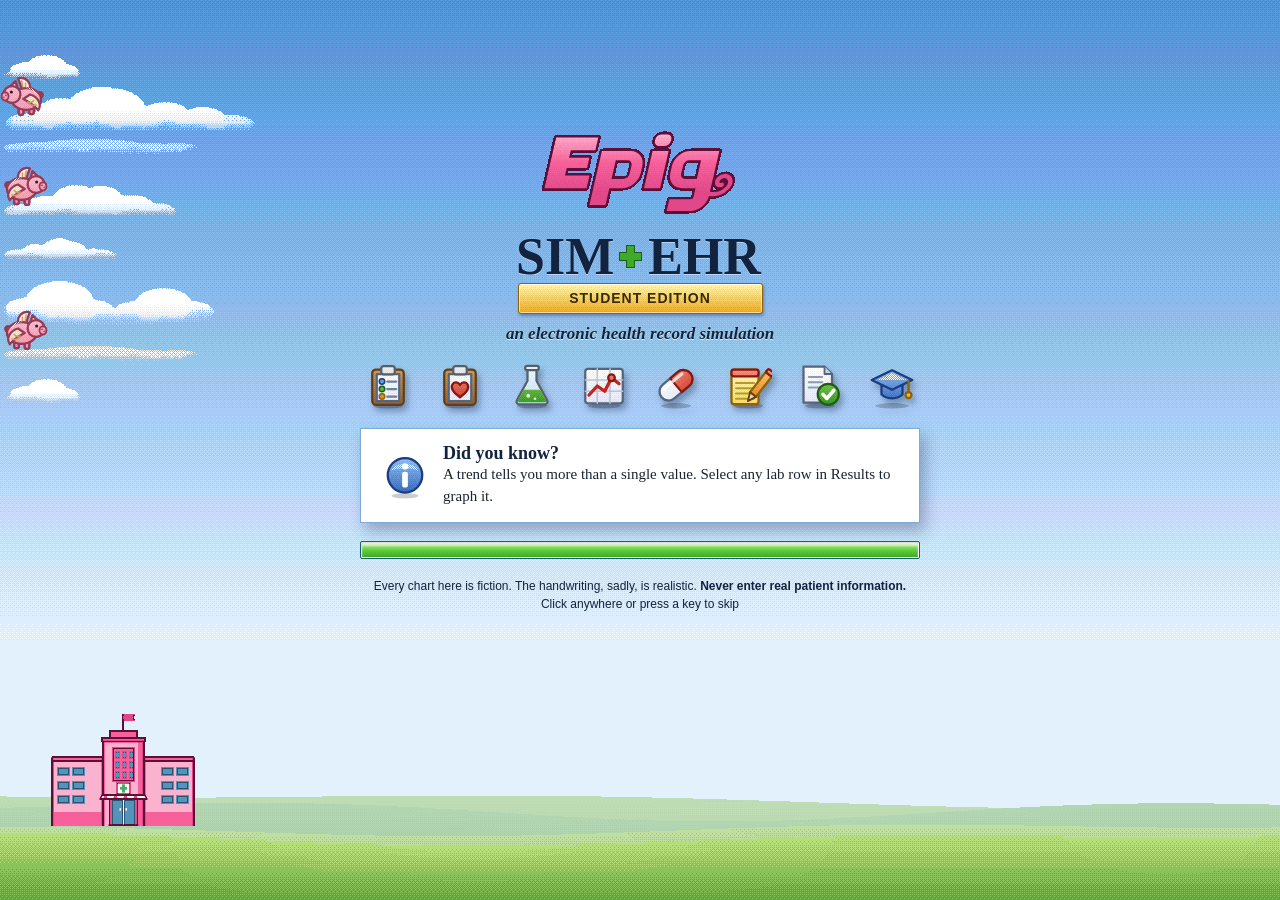
==== commit 9b26d275: "Colour themes: Frutiger Aero (new default), Olive, Luna Blue, Silver, Vaporwave A swatch button besi" ====
--- a/index.html
+++ b/index.html
@@ -6,6 +6,8 @@
   <title>SIM+EHR</title>
   <link rel="icon" type="image/png" href="assets/logo/epig-48.png">
   <link rel="stylesheet" href="css/app.css">
+  <link rel="stylesheet" href="css/themes.css">
+  <script src="js/theme.js"></script>
 </head>
 <body>
   <div id="root"></div>
--- a/css/app.css
+++ b/css/app.css
@@ -137,6 +137,7 @@
 .snd-btn { display: grid; place-items: center; width: 34px; height: 34px; padding: 0; flex: none; border: 1px solid #47571F; border-radius: 3px; cursor: pointer; background: var(--g-btn) 0 0 / 8px 23px repeat-x, #D6D4C2; image-rendering: pixelated; box-shadow: inset 0 0 0 1px rgba(255, 255, 255, .7), 2px 3px 5px rgba(18, 35, 63, .3); }
 .snd-btn > * { image-rendering: auto; } .snd-btn:hover { box-shadow: inset 0 0 0 2px var(--hot-2), 2px 3px 5px rgba(18, 35, 63, .3); }
 .snd-btn[aria-pressed="true"] { background: var(--g-down) 0 0 / 8px 23px repeat-x, #C9C6B2; box-shadow: inset 1px 1px 3px rgba(0, 0, 0, .35); }
+.theme-sw { display: grid; grid-template-columns: 9px 9px; gap: 1px; padding: 1px; background: #fff; border: 1px solid rgba(0, 0, 0, .45); } .theme-sw i { width: 9px; height: 9px; }
 .xpbar { display: block; width: 170px; height: 13px; padding: 1px; background: #fff; border: 1px solid var(--olive-5); border-radius: 2px; box-shadow: inset 1px 1px 1px rgba(0, 0, 0, .15); }
 .xpbar i { display: block; height: 100%; min-width: 0; background: repeating-linear-gradient(90deg, #4DBB2E 0 7px, transparent 7px 9px), linear-gradient(#fff, #fff); background-blend-mode: normal; box-shadow: inset 0 3px 2px rgba(255, 255, 255, .55); }
 .xpbar.big { width: 100%; max-width: 420px; height: 18px; margin: 6px 0 4px; } .xpbar.big i { background: repeating-linear-gradient(90deg, #4DBB2E 0 10px, #fff 10px 12px); }
@@ -770,11 +771,24 @@
 .np-tools { display: flex; align-items: center; gap: 3px; margin-bottom: 6px; flex-wrap: wrap; }
 .np-t { width: 24px; height: 24px; padding: 3px; display: grid; place-items: center; border: 1px solid transparent; border-radius: 2px; background: none; cursor: pointer; font: 14px Georgia, serif; color: var(--ink); } .np-t:hover { border-color: #919B76; background: var(--olive-0); } .np-t svg { width: 16px; height: 16px; }
 .np-smart { flex: 1; min-width: 110px; height: 24px; margin: 0 4px; }
-.notepane .blanks { padding: 4px 7px; font-size: 11px; line-height: 1.35; } .notepane .note-edit { flex: 1; height: auto; min-height: 160px; resize: none; margin-bottom: 8px; font-size: 14px; line-height: 21px; border: 2px solid #5B8FD6; }
+.np-b .blanks { padding: 4px 7px; font-size: 11px; line-height: 1.35; } .np-b .note-edit { flex: 1; height: auto; min-height: 160px; resize: none; margin-bottom: 8px; font-size: 14px; line-height: 21px; border: 2px solid #5B8FD6; }
 .np-hint { margin: 0 0 8px; } .np-foot { display: flex; justify-content: flex-end; gap: 6px; flex: none; } .np-foot .btn { display: inline-flex; align-items: center; gap: 4px; }
 .np-empty { padding: 26px 14px; text-align: center; } .np-empty p { margin: 12px auto 0; max-width: 34ch; color: var(--muted); line-height: 1.5; }
 .np-list { max-height: 34%; overflow: auto; border: 1px solid #A9B38B; margin-bottom: 10px; } .np-doc pre.doc { max-width: none; } .np-doc .doc-h { flex-wrap: wrap; }
 .list-row.draft { background: #FFF6D6; }
+/* the side pane: a note to read on top, my note below (markup: V.notePane) */
+.np-read { flex: 1; min-height: 0; display: flex; flex-direction: column; padding: 8px 10px; background: #fff; }
+.notepane.writing .np-read { flex: 0 1 auto; max-height: 38%; border-bottom: 2px solid #919B76; }
+.np-read .np-row select { flex: 1; max-width: none; min-width: 0; } .np-read .np-doc { flex: 1; min-height: 0; overflow: auto; }
+.notepane .np-b.edit { flex: 1; min-height: 0; } .np-new { flex: none; padding: 10px; border-top: 1px solid #919B76; background: var(--face); text-align: center; }
+/* the Notes activity: list | selected note | my note (markup: V.act.notes) */
+.activity:has(.notes-page) { display: flex; flex-direction: column; }
+.notes-page { flex: 1; min-height: 420px; display: grid; gap: 10px; grid-template-columns: 250px minmax(0, 1fr); }
+.notes-page.writing { grid-template-columns: 230px minmax(0, 1fr) minmax(0, 1fr); }
+.notes-page > .pane { min-height: 0; overflow: auto; } .notes-page .nb-read { background: #fff; } .notes-page .nb-edit { padding: 9px; }
+.nb-read pre.doc { max-width: none; } .nb-read .doc-h { flex-wrap: wrap; }
+@media (max-width: 1400px) { .notes-page.writing { grid-template-columns: minmax(0, 1fr) minmax(0, 1fr); grid-template-rows: minmax(0, 150px) minmax(0, 1fr); } .notes-page.writing .nb-list { grid-column: 1 / -1; } }
+@media (max-width: 900px) { .notes-page, .notes-page.writing { grid-template-columns: 1fr; grid-template-rows: none; } .notes-page > .pane { max-height: none; } .notes-page .nb-list { max-height: 200px; } .notes-page .nb-edit { min-height: 480px; } }
 /* With the pane open the activity is narrower, so its multi-column layouts step down. */
 .chartwrap:has(.notepane:not(.shut)) .grid3 { grid-template-columns: repeat(2, minmax(0, 1fr)); }
 @media (max-width: 1760px) { .chartwrap:has(.notepane:not(.shut)) .split, .chartwrap:has(.notepane:not(.shut)) .g-split { grid-template-columns: 1fr; } }
--- a/css/themes.css
+++ b/css/themes.css
@@ -0,0 +1,467 @@
+/* GENERATED by tools/build-themes.js from css/app.css and js/theme.js. Do not edit by hand. */
+
+/* ---------- Luna Blue ---------- */
+html[data-theme="blue"] { --muted: #43515E; --olive-0: #DAE8F5; --olive-1: #BFD1E9; --olive-2: #95ADD1; --olive-3: #718BB6; --olive-4: #4E6897; --olive-5: #26426E; --olive-6: #152849; --sel: #BAD0EA; --bar: var(--g-bar) 0 0 / 8px 28px repeat-x, #152849; }
+html[data-theme="blue"] body { scrollbar-color: #7C97C1 #F3F1E6; }
+html[data-theme="blue"] ::-webkit-scrollbar-thumb { background: #8BA4C9; }
+html[data-theme="blue"] .btn.primary { box-shadow: inset 0 0 0 2px #729AD5; }
+html[data-theme="blue"] input:not([type=checkbox]):not([type=radio]), html[data-theme="blue"] select, html[data-theme="blue"] textarea { border: 1px solid #5668A5; }
+html[data-theme="blue"] input::placeholder { color: #596875; }
+html[data-theme="blue"] input[type=checkbox], html[data-theme="blue"] input[type=radio] { accent-color: #1E2896; }
+html[data-theme="blue"] .modal-h h3 { text-shadow: 1px 1px 0 #08152E; }
+html[data-theme="blue"] .cap { background: var(--g-cap) 0 0 / 8px 21px repeat-x, #425B8B; box-shadow: inset 0 0 0 1px rgba(22, 44, 82, .5); }
+html[data-theme="blue"] .tool.on { border-color: #607BA1; box-shadow: inset 1px 1px 2px rgba(25, 48, 75, .25); }
+html[data-theme="blue"] .search-box { border: 1px solid #5668A5; }
+html[data-theme="blue"] .wstabs, html[data-theme="blue"] .acts { border-bottom: 1px solid #7185A0; }
+html[data-theme="blue"] .wstab, html[data-theme="blue"] .acts a { border: 1px solid #7185A0; }
+html[data-theme="blue"] .wstab button { color: #586571; }
+html[data-theme="blue"] .lvl { border: 1px solid #18355E; }
+html[data-theme="blue"] .snd-btn { border: 1px solid #18355E; }
+html[data-theme="blue"] .xpbar i { background: repeating-linear-gradient(90deg, #2B1CCD 0 7px, transparent 7px 9px), linear-gradient(#fff, #fff); }
+html[data-theme="blue"] .xpbar.big i { background: repeating-linear-gradient(90deg, #2B1CCD 0 10px, #fff 10px 12px); }
+html[data-theme="blue"] .taskpane { background: var(--g-pane) 0 0 / 8px 640px repeat-x, #A7BADE; border-right: 1px solid #7991BC; scrollbar-color: #6179A6 #9CB6D7; }
+html[data-theme="blue"] .tp-h { color: #142E57; background: var(--g-tp) 0 0 / 232px 8px repeat-y, #BDCFE7; }
+html[data-theme="blue"] .tp-h:hover { color: #124797; }
+html[data-theme="blue"] .chev { box-shadow: 0 0 0 1px #718BB6; }
+html[data-theme="blue"] .list-item { color: #0B1E3F; }
+html[data-theme="blue"] .list-item.on { box-shadow: 0 0 0 1px #8FA9CD; }
+html[data-theme="blue"] .pt-head { color: #06122A; }
+html[data-theme="blue"] .tbl tr.grp th { color: #142E57; }
+html[data-theme="blue"] .card { border: 1px solid #869DB8; }
+html[data-theme="blue"] .card-h { background: var(--g-card) 0 0 / 8px 32px repeat-x, #B9CDE6; border-bottom: 1px solid #90A7C4; }
+html[data-theme="blue"] .subtabs { border-bottom: 1px solid #7185A0; }
+html[data-theme="blue"] .subtabs button { border: 1px solid #7185A0; }
+html[data-theme="blue"] .pane { border: 1px solid #869DB8; }
+html[data-theme="blue"] .tr-band { fill: #D3DCF4; }
+html[data-theme="blue"] .modal-bg { background: rgba(21, 33, 49, .38); }
+html[data-theme="blue"] .modal { background: #1F3764; border: 1px solid #0F203D; }
+html[data-theme="blue"] .mission { border: 1px solid #869DB8; }
+html[data-theme="blue"] .mission header { background: var(--g-lo) 0 0 / 8px 48px repeat-x, #B9CDE6; border-bottom: 1px solid #90A7C4; }
+html[data-theme="blue"] .game { border: 1px solid #869DB8; }
+html[data-theme="blue"] .hp-item:hover { background: #D2E0F0; }
+html[data-theme="blue"] .hp-doc kbd { border: 1px solid #869DB8; }
+html[data-theme="blue"] .dock { border-bottom: 1px solid #7185A0; }
+html[data-theme="blue"] .dock-h b { text-shadow: 1px 1px 0 #08152E; }
+html[data-theme="blue"] .m-hero { border: 1px solid #90A7C4; }
+html[data-theme="blue"] .m-hero .next-step { border-top: 1px solid #90A7C4; }
+html[data-theme="blue"] .tick0 { border: 1px solid #5668A5; }
+html[data-theme="blue"] .result-score.pass { background: #251585; }
+html[data-theme="blue"] .call-stage { box-shadow: 0 0 0 1px #18355E; }
+html[data-theme="blue"] .w-band { background: var(--g-band) 0 0 / 8px 64px repeat-x, #152A50; border-bottom: 2px solid #BFD1E9; }
+html[data-theme="blue"] .w-band.foot { color: #E0EBF7; }
+html[data-theme="blue"] .w-mid > .music-btn { border: 1px solid #18355E; }
+html[data-theme="blue"] .music-btn[aria-pressed="true"] { box-shadow: inset 0 0 0 2px #729AD5, 2px 3px 5px rgba(18, 35, 63, .3); }
+html[data-theme="blue"] .w-right { border: 1px solid #18355E; }
+html[data-theme="blue"] .badge-tile.got .badge-art { filter: drop-shadow(2px 4px 3px rgba(16, 30, 54, .35)); }
+html[data-theme="blue"] .lo .card-h { background: var(--g-lo) 0 0 / 8px 48px repeat-x, #B9CDE6; }
+html[data-theme="blue"] .tick { border: 1px solid #5668A5; }
+html[data-theme="blue"] .sim-btn.play { background: linear-gradient(#8856D6, #5922A7); }
+html[data-theme="blue"] .sim-btn.play, html[data-theme="blue"] .sim-btn.end.go { box-shadow: inset 0 0 0 2px #BEDAFD; }
+html[data-theme="blue"] .sim-speed button.on { background: linear-gradient(#5922A7, #8856D6); }
+html[data-theme="blue"] .fb { border-left: 3px solid #607BA1; }
+html[data-theme="blue"] .thread { border: 1px solid #7185A0; }
+html[data-theme="blue"] .thread .msg.you { background: #E0EBF9; border-color: #90A7C4; }
+html[data-theme="blue"] .im-bar b { text-shadow: 1px 1px 0 #08152E; }
+html[data-theme="blue"] .im-on::before { background: #3D1FB9; border: 1px solid #210B76; }
+html[data-theme="blue"] .im-tab { text-shadow: 1px 1px 0 #08152E; }
+html[data-theme="blue"] .result-head .sr-tile b { color: #7A858F; }
+html[data-theme="blue"] .ph-strip .done { color: #142E57; }
+html[data-theme="blue"] .lock-card { background: #1F3764; border: 1px solid #0F203D; }
+html[data-theme="blue"] .tick1 { border: 1px solid #141075; background: #2121A7; }
+html[data-theme="blue"] .notepane { border-left: 1px solid #7185A0; }
+html[data-theme="blue"] .notepane.shut > button { background: var(--g-pane) 0 0 / 8px 640px repeat-x, #A7BADE; }
+html[data-theme="blue"] .np-tabs { border-bottom: 1px solid #7185A0; }
+html[data-theme="blue"] .np-tabs > button:not(.np-hide) { border: 1px solid #7185A0; }
+html[data-theme="blue"] .np-hide:hover { border-color: #7185A0; }
+html[data-theme="blue"] .np-t:hover { border-color: #7185A0; }
+html[data-theme="blue"] .np-list { border: 1px solid #869DB8; }
+html[data-theme="blue"] .notepane.writing .np-read { border-bottom: 2px solid #7185A0; }
+html[data-theme="blue"] .np-new { border-top: 1px solid #7185A0; }
+html[data-theme="blue"] .notepane.shut { background: var(--g-pane) 0 0 / 8px 640px repeat-x, #A7BADE; }
+html[data-theme="blue"] .notepane.shut > button { border-bottom: 1px solid #7991BC; }
+html[data-theme="blue"] .np-title { border: 1px solid #7185A0; }
+html[data-theme="blue"] .ib-folders { background: var(--g-pane) 0 0 / 8px 640px repeat-x, #A7BADE; border-right: 1px solid #7991BC; }
+html[data-theme="blue"] .ib-f.on { border-color: #7185A0; }
+html[data-theme="blue"] .ib-list { border-bottom: 2px solid #7185A0; }
+html[data-theme="blue"] .ib-head { border-bottom: 1px solid #7185A0; }
+html[data-theme="blue"] .wl-pin.k-admit { background: #7C51C7; }
+html[data-theme="blue"] .wl-flag.k-admit::after { background: #7C51C7; }
+html[data-theme="blue"] .cut-stage { box-shadow: 0 0 0 1px #18355E; }
+
+/* ---------- Silver ---------- */
+html[data-theme="silver"] { --face: #DCDFE8; --face-hi: #F2F3F6; --page: #F7F8FA; --muted: #4D5054; --line: #9D9FA8; --line-2: #C9CBD3; --olive-0: #E4E7EB; --olive-1: #CFD2D9; --olive-2: #ACB0BA; --olive-3: #8B8F9C; --olive-4: #6A6E7B; --olive-5: #414653; --olive-6: #292C35; --sel: #CCD0D8; --bar: var(--g-bar) 0 0 / 8px 28px repeat-x, #292C35; }
+html[data-theme="silver"] body { scrollbar-color: #969BA7 #E9EAF0; }
+html[data-theme="silver"] ::-webkit-scrollbar-track { background: #E9EAF0; box-shadow: inset 1px 0 0 #D3D5DE; }
+html[data-theme="silver"] ::-webkit-scrollbar-thumb { background: #A3A7B2; }
+html[data-theme="silver"] .btn { background: var(--g-btn) 0 0 / 8px 23px repeat-x, #C7C9D2; }
+html[data-theme="silver"] .btn:active { background: var(--g-down) 0 0 / 8px 23px repeat-x, #EAEBF0; }
+html[data-theme="silver"] .btn.primary { box-shadow: inset 0 0 0 2px #989FAF; }
+html[data-theme="silver"] .btn.lg { background: var(--g-btn-30) 0 0 / 8px 30px repeat-x, #C7C9D2; }
+html[data-theme="silver"] .btn:disabled { color: #8B8D95; border-color: #BDBFC6; background: #ECEDF1; }
+html[data-theme="silver"] input:not([type=checkbox]):not([type=radio]), html[data-theme="silver"] select, html[data-theme="silver"] textarea { border: 1px solid #747687; }
+html[data-theme="silver"] input::placeholder { color: #64666A; }
+html[data-theme="silver"] input[type=checkbox], html[data-theme="silver"] input[type=radio] { accent-color: #4D4C68; }
+html[data-theme="silver"] .chip { border: 1px solid #A9ABB4; }
+html[data-theme="silver"] .modal-h h3 { text-shadow: 1px 1px 0 #16181F; }
+html[data-theme="silver"] .cap { background: var(--g-cap) 0 0 / 8px 21px repeat-x, #5E626F; box-shadow: inset 0 0 0 1px rgba(45, 48, 59, .5); }
+html[data-theme="silver"] .toolbar { background: var(--g-tool) 0 0 / 8px 64px repeat-x, #D2D5DF; }
+html[data-theme="silver"] .tool:hover { border-color: #B5B7C1; }
+html[data-theme="silver"] .tool.on { border-color: #787D88; box-shadow: inset 1px 1px 2px rgba(44, 48, 56, .25); }
+html[data-theme="silver"] .search-box { border: 1px solid #747687; }
+html[data-theme="silver"] .wstabs, html[data-theme="silver"] .acts { border-bottom: 1px solid #83868E; }
+html[data-theme="silver"] .wstab, html[data-theme="silver"] .acts a { border: 1px solid #83868E; background: var(--g-tab) 0 0 / 8px 26px repeat-x, #DFE1E8; }
+html[data-theme="silver"] .wstab button { color: #616467; }
+html[data-theme="silver"] .lvl { border: 1px solid #333843; background: var(--g-lvl) 0 0 / 8px 56px repeat-x, #E0E2E8; }
+html[data-theme="silver"] .snd-btn { border: 1px solid #333843; background: var(--g-btn) 0 0 / 8px 23px repeat-x, #C7C9D2; }
+html[data-theme="silver"] .snd-btn[aria-pressed="true"] { background: var(--g-down) 0 0 / 8px 23px repeat-x, #B7BAC4; }
+html[data-theme="silver"] .xpbar i { background: repeating-linear-gradient(90deg, #685F8A 0 7px, transparent 7px 9px), linear-gradient(#fff, #fff); }
+html[data-theme="silver"] .xpbar.big i { background: repeating-linear-gradient(90deg, #685F8A 0 10px, #fff 10px 12px); }
+html[data-theme="silver"] .taskpane { background: var(--g-pane) 0 0 / 8px 640px repeat-x, #BBBFC9; border-right: 1px solid #9396A2; scrollbar-color: #7B7F8C #B2B7C1; }
+html[data-theme="silver"] .tp-h { color: #2E323D; background: var(--g-tp) 0 0 / 232px 8px repeat-y, #CDD0D7; }
+html[data-theme="silver"] .tp-h:hover { color: #444E65; }
+html[data-theme="silver"] .chev { box-shadow: 0 0 0 1px #8B8F9C; }
+html[data-theme="silver"] .tp.caution .tp-b { background: #ECEEF9; }
+html[data-theme="silver"] .list-item { color: #1F222B; }
+html[data-theme="silver"] .list-item.on { box-shadow: 0 0 0 1px #A7ABB6; }
+html[data-theme="silver"] .pt-head { color: #14161C; }
+html[data-theme="silver"] .tbl th, html[data-theme="silver"] .tbl td { border-bottom: 1px solid #E0E2E9; }
+html[data-theme="silver"] .tbl thead th { background: var(--g-th) 0 0 / 8px 26px repeat-x, #DBDDE5; border-bottom: 1px solid #BCBEC7; box-shadow: inset 0 -2px 0 #D1D3DC; }
+html[data-theme="silver"] .tbl tr.grp th { color: #2E323D; }
+html[data-theme="silver"] .card { border: 1px solid #999DA5; }
+html[data-theme="silver"] .card-h { background: var(--g-card) 0 0 / 8px 32px repeat-x, #CACDD4; border-bottom: 1px solid #A4A8B0; }
+html[data-theme="silver"] .plain li { border-bottom: 1px solid #E0E2E9; }
+html[data-theme="silver"] .subtabs { border-bottom: 1px solid #83868E; }
+html[data-theme="silver"] .subtabs button { border: 1px solid #83868E; background: var(--g-tab) 0 0 / 8px 26px repeat-x, #DFE1E8; }
+html[data-theme="silver"] .pane { border: 1px solid #999DA5; }
+html[data-theme="silver"] .list-row { border-bottom: 1px solid #E0E2E9; }
+html[data-theme="silver"] .report { border: 1px solid #E0E2E9; }
+html[data-theme="silver"] .report pre { border-top: 1px solid #E0E2E9; }
+html[data-theme="silver"] .tr-band { fill: #DFE1E8; }
+html[data-theme="silver"] .res { border-bottom: 1px solid #E0E2E9; }
+html[data-theme="silver"] .draft { background: #EDF0FA; }
+html[data-theme="silver"] .mar th, html[data-theme="silver"] .mar td { border-right: 1px solid #E0E2E9; }
+html[data-theme="silver"] .mar thead .mar-med { background: #E1E2E9; }
+html[data-theme="silver"] .mchip.held, html[data-theme="silver"] .mchip.refused, html[data-theme="silver"] .mchip.dc { border-color: #A9ABB4; }
+html[data-theme="silver"] .mchip.future { border-color: #8B8D97; }
+html[data-theme="silver"] .modal-bg { background: rgba(32, 34, 38, .38); }
+html[data-theme="silver"] .modal { background: #393D4A; border: 1px solid #21232B; }
+html[data-theme="silver"] .advisory { background: #EDF0FA; }
+html[data-theme="silver"] .set-item { border-bottom: 1px solid #CBCDD5; }
+html[data-theme="silver"] .mission { border: 1px solid #999DA5; }
+html[data-theme="silver"] .mission header { background: var(--g-lo) 0 0 / 8px 48px repeat-x, #CACDD4; border-bottom: 1px solid #A4A8B0; }
+html[data-theme="silver"] .mission footer { border-top: 1px solid #E0E2E9; }
+html[data-theme="silver"] .game { border: 1px solid #999DA5; }
+html[data-theme="silver"] .hp-item:hover { background: #DDE0E5; }
+html[data-theme="silver"] .hp-doc kbd { border: 1px solid #999DA5; }
+html[data-theme="silver"] .g-line { border-bottom: 1px solid #E0E2E9; }
+html[data-theme="silver"] .dock { border-bottom: 1px solid #83868E; }
+html[data-theme="silver"] .dock-h b { text-shadow: 1px 1px 0 #16181F; }
+html[data-theme="silver"] .m-hero { border: 1px solid #A4A8B0; box-shadow: 0 1px 0 #D8D9E0; }
+html[data-theme="silver"] .m-hero .next-step { border-top: 1px solid #A4A8B0; }
+html[data-theme="silver"] .tick0 { border: 1px solid #747687; box-shadow: inset 1px 1px 0 #CED0D8; }
+html[data-theme="silver"] .dock-dots button { border: 1px dashed #979AA4; }
+html[data-theme="silver"] .result-score.pass { background: #47405B; }
+html[data-theme="silver"] .btn.call { background: var(--g-btn-40) 0 0 / 8px 40px repeat-x, #C7C9D2; }
+html[data-theme="silver"] .call-stage { box-shadow: 0 0 0 1px #333843; }
+html[data-theme="silver"] .w-band { background: var(--g-band) 0 0 / 8px 64px repeat-x, #2B2F3A; border-bottom: 2px solid #CFD2D9; }
+html[data-theme="silver"] .w-band.foot { color: #E9EBEE; }
+html[data-theme="silver"] .w-mid > .music-btn { border: 1px solid #333843; background: var(--g-btn) 0 0 / 8px 23px repeat-x, #C7C9D2; }
+html[data-theme="silver"] .music-btn[aria-pressed="true"] { box-shadow: inset 0 0 0 2px #989FAF, 2px 3px 5px rgba(18, 35, 63, .3); }
+html[data-theme="silver"] .w-right { border: 1px solid #333843; }
+html[data-theme="silver"] .role:hover { background: #EEEFF4; }
+html[data-theme="silver"] .badge-tile.got .badge-art { filter: drop-shadow(2px 4px 3px rgba(31, 33, 40, .35)); }
+html[data-theme="silver"] .lo .card-h { background: var(--g-lo) 0 0 / 8px 48px repeat-x, #CACDD4; }
+html[data-theme="silver"] .tick { border: 1px solid #747687; box-shadow: inset 1px 1px 0 #CED0D8; }
+html[data-theme="silver"] .sim-btn.play { background: linear-gradient(#9687A5, #655475); }
+html[data-theme="silver"] .sim-btn.play, html[data-theme="silver"] .sim-btn.end.go { box-shadow: inset 0 0 0 2px #D6DBE5; }
+html[data-theme="silver"] .sim-speed button.on { background: linear-gradient(#655475, #9687A5); }
+html[data-theme="silver"] .quiz-opts .qopt { border-color: #A9ABB4; box-shadow: 0 1px 0 #D8D9E0; }
+html[data-theme="silver"] .quiz-opts .qopt:disabled:not(.right):not(.wrong) { background: #F5F6F9; }
+html[data-theme="silver"] .fb { border-left: 3px solid #787D88; }
+html[data-theme="silver"] .thread { border: 1px solid #83868E; }
+html[data-theme="silver"] .thread .msg.you { background: #E9EBEF; border-color: #A4A8B0; }
+html[data-theme="silver"] .im-bar b { text-shadow: 1px 1px 0 #16181F; }
+html[data-theme="silver"] .im-on::before { background: #65597F; border: 1px solid #3C344D; }
+html[data-theme="silver"] .im-compose-h { background: linear-gradient(#F7F8FA, #DCDFE8); }
+html[data-theme="silver"] .im-tab { text-shadow: 1px 1px 0 #16181F; }
+html[data-theme="silver"] .result-head .sr-tile b { color: #828487; }
+html[data-theme="silver"] .ph-strip span { border: 1px solid #BDBFC6; }
+html[data-theme="silver"] .ph-strip .done { color: #2E323D; }
+html[data-theme="silver"] .lock-card { background: #393D4A; border: 1px solid #21232B; }
+html[data-theme="silver"] .tick1 { border: 1px solid #3A364F; background: #585474; }
+html[data-theme="silver"] .notepane { border-left: 1px solid #83868E; }
+html[data-theme="silver"] .notepane.shut > button { background: var(--g-pane) 0 0 / 8px 640px repeat-x, #BBBFC9; }
+html[data-theme="silver"] .np-tabs { border-bottom: 1px solid #83868E; }
+html[data-theme="silver"] .np-tabs > button:not(.np-hide) { border: 1px solid #83868E; background: var(--g-tab) 0 0 / 8px 26px repeat-x, #DFE1E8; }
+html[data-theme="silver"] .np-hide:hover { border-color: #83868E; }
+html[data-theme="silver"] .np-t:hover { border-color: #83868E; }
+html[data-theme="silver"] .np-list { border: 1px solid #999DA5; }
+html[data-theme="silver"] .notepane.writing .np-read { border-bottom: 2px solid #83868E; }
+html[data-theme="silver"] .np-new { border-top: 1px solid #83868E; }
+html[data-theme="silver"] .notepane.shut { background: var(--g-pane) 0 0 / 8px 640px repeat-x, #BBBFC9; }
+html[data-theme="silver"] .notepane.shut > button { border-bottom: 1px solid #9396A2; }
+html[data-theme="silver"] .np-title { border: 1px solid #83868E; }
+html[data-theme="silver"] .ib-folders { background: var(--g-pane) 0 0 / 8px 640px repeat-x, #BBBFC9; border-right: 1px solid #9396A2; }
+html[data-theme="silver"] .ib-f.on { border-color: #83868E; }
+html[data-theme="silver"] .ib-list { border-bottom: 2px solid #83868E; }
+html[data-theme="silver"] .ib-head { background: var(--g-tab) 0 0 / 8px 26px repeat-x, #DFE1E8; border-bottom: 1px solid #83868E; }
+html[data-theme="silver"] .ib-dot { border: 1px solid #A9ABB4; }
+html[data-theme="silver"] .ib-bar { border-bottom: 1px solid #BDBFC6; }
+html[data-theme="silver"] .tree ul { border-left: 2px solid var(--line-2, #CACCD5); }
+html[data-theme="silver"] .wl-pin.k-admit { background: #8B7E9A; }
+html[data-theme="silver"] .wl-flag.k-admit::after { background: #8B7E9A; }
+html[data-theme="silver"] .cut-stage { box-shadow: 0 0 0 1px #333843; }
+
+/* ---------- Vaporwave ---------- */
+html[data-theme="vaporwave"] { --face: #E9D5EF; --face-hi: #F7EFF9; --page: #FAF5FC; --muted: #5B4061; --line: #A996AF; --line-2: #D5C1DB; --olive-0: #F2D7F8; --olive-1: #EAB9EF; --olive-2: #D48DD9; --olive-3: #BC67C0; --olive-4: #9F43A2; --olive-5: #731C78; --olive-6: #4E0D51; --sel: #E9B4F0; --bar: var(--g-bar) 0 0 / 8px 28px repeat-x, #4E0D51; }
+html[data-theme="vaporwave"] body { scrollbar-color: #C572CB #F1E4F5; }
+html[data-theme="vaporwave"] ::-webkit-scrollbar-track { background: #F1E4F5; box-shadow: inset 1px 0 0 #DFCCE5; }
+html[data-theme="vaporwave"] ::-webkit-scrollbar-thumb { background: #CD82D2; }
+html[data-theme="vaporwave"] .btn { background: var(--g-btn) 0 0 / 8px 23px repeat-x, #D3BFD9; }
+html[data-theme="vaporwave"] .btn:active { background: var(--g-down) 0 0 / 8px 23px repeat-x, #F0E7F3; }
+html[data-theme="vaporwave"] .btn.primary { box-shadow: inset 0 0 0 2px #D964E3; }
+html[data-theme="vaporwave"] .btn.lg { background: var(--g-btn-30) 0 0 / 8px 30px repeat-x, #D3BFD9; }
+html[data-theme="vaporwave"] .btn:disabled { color: #97839D; border-color: #C6B8CB; background: #F1E9F4; }
+html[data-theme="vaporwave"] input:not([type=checkbox]):not([type=radio]), html[data-theme="vaporwave"] select, html[data-theme="vaporwave"] textarea { border: 1px solid #B04BA5; }
+html[data-theme="vaporwave"] input::placeholder { color: #725579; }
+html[data-theme="vaporwave"] input[type=checkbox], html[data-theme="vaporwave"] input[type=radio] { accent-color: #A70D81; }
+html[data-theme="vaporwave"] .chip { border: 1px solid #B5A1BC; }
+html[data-theme="vaporwave"] .modal-h h3 { text-shadow: 1px 1px 0 #330333; }
+html[data-theme="vaporwave"] .cap { background: var(--g-cap) 0 0 / 8px 21px repeat-x, #953796; box-shadow: inset 0 0 0 1px rgba(88, 14, 90, .5); }
+html[data-theme="vaporwave"] .toolbar { background: var(--g-tool) 0 0 / 8px 64px repeat-x, #E0CAE7; }
+html[data-theme="vaporwave"] .tool:hover { border-color: #C2ADC9; }
+html[data-theme="vaporwave"] .tool.on { border-color: #A156AA; box-shadow: inset 1px 1px 2px rgba(75, 18, 82, .25); }
+html[data-theme="vaporwave"] .search-box { border: 1px solid #B04BA5; }
+html[data-theme="vaporwave"] .wstabs, html[data-theme="vaporwave"] .acts { border-bottom: 1px solid #A06BA6; }
+html[data-theme="vaporwave"] .wstab, html[data-theme="vaporwave"] .acts a { border: 1px solid #A06BA6; background: var(--g-tab) 0 0 / 8px 26px repeat-x, #E9D8EF; }
+html[data-theme="vaporwave"] .wstab button { color: #6D5474; }
+html[data-theme="vaporwave"] .lvl { border: 1px solid #610E68; background: var(--g-lvl) 0 0 / 8px 56px repeat-x, #E9DBED; }
+html[data-theme="vaporwave"] .snd-btn { border: 1px solid #610E68; background: var(--g-btn) 0 0 / 8px 23px repeat-x, #D3BFD9; }
+html[data-theme="vaporwave"] .snd-btn[aria-pressed="true"] { background: var(--g-down) 0 0 / 8px 23px repeat-x, #C5AFCC; }
+html[data-theme="vaporwave"] .xpbar i { background: repeating-linear-gradient(90deg, #E50488 0 7px, transparent 7px 9px), linear-gradient(#fff, #fff); }
+html[data-theme="vaporwave"] .xpbar.big i { background: repeating-linear-gradient(90deg, #E50488 0 10px, #fff 10px 12px); }
+html[data-theme="vaporwave"] .taskpane { background: var(--g-pane) 0 0 / 8px 640px repeat-x, #E39FE5; border-right: 1px solid #C370C5; scrollbar-color: #AE57B0 #D794DF; }
+html[data-theme="vaporwave"] .tp-h { color: #5C0B60; background: var(--g-tp) 0 0 / 232px 8px repeat-y, #E8B7ED; }
+html[data-theme="vaporwave"] .tp-h:hover { color: #9E00A9; }
+html[data-theme="vaporwave"] .chev { box-shadow: 0 0 0 1px #BC67C0; }
+html[data-theme="vaporwave"] .tp.caution .tp-b { background: #F9E6FF; }
+html[data-theme="vaporwave"] .list-item { color: #440347; }
+html[data-theme="vaporwave"] .list-item.on { box-shadow: 0 0 0 1px #CF86D6; }
+html[data-theme="vaporwave"] .pt-head { color: #2E022E; }
+html[data-theme="vaporwave"] .tbl th, html[data-theme="vaporwave"] .tbl td { border-bottom: 1px solid #E9DBEE; }
+html[data-theme="vaporwave"] .tbl thead th { background: var(--g-th) 0 0 / 8px 26px repeat-x, #E6D4EC; border-bottom: 1px solid #C8B5CE; box-shadow: inset 0 -2px 0 #DDCAE3; }
+html[data-theme="vaporwave"] .tbl tr.grp th { color: #5C0B60; }
+html[data-theme="vaporwave"] .card { border: 1px solid #B87FBF; }
+html[data-theme="vaporwave"] .card-h { background: var(--g-card) 0 0 / 8px 32px repeat-x, #E5B2EC; border-bottom: 1px solid #C588CC; }
+html[data-theme="vaporwave"] .plain li { border-bottom: 1px solid #E9DBEE; }
+html[data-theme="vaporwave"] .subtabs { border-bottom: 1px solid #A06BA6; }
+html[data-theme="vaporwave"] .subtabs button { border: 1px solid #A06BA6; background: var(--g-tab) 0 0 / 8px 26px repeat-x, #E9D8EF; }
+html[data-theme="vaporwave"] .pane { border: 1px solid #B87FBF; }
+html[data-theme="vaporwave"] .list-row { border-bottom: 1px solid #E9DBEE; }
+html[data-theme="vaporwave"] .report { border: 1px solid #E9DBEE; }
+html[data-theme="vaporwave"] .report pre { border-top: 1px solid #E9DBEE; }
+html[data-theme="vaporwave"] .tr-band { fill: #F9CEF7; }
+html[data-theme="vaporwave"] .res { border-bottom: 1px solid #E9DBEE; }
+html[data-theme="vaporwave"] .draft { background: #F9E8FF; }
+html[data-theme="vaporwave"] .mar th, html[data-theme="vaporwave"] .mar td { border-right: 1px solid #E9DBEE; }
+html[data-theme="vaporwave"] .mar thead .mar-med { background: #EADBEF; }
+html[data-theme="vaporwave"] .mchip.held, html[data-theme="vaporwave"] .mchip.refused, html[data-theme="vaporwave"] .mchip.dc { border-color: #B5A1BC; }
+html[data-theme="vaporwave"] .mchip.future { border-color: #98839F; }
+html[data-theme="vaporwave"] .modal-bg { background: rgba(49, 17, 53, .38); }
+html[data-theme="vaporwave"] .modal { background: #6C156E; border: 1px solid #410943; }
+html[data-theme="vaporwave"] .advisory { background: #F9E8FF; }
+html[data-theme="vaporwave"] .set-item { border-bottom: 1px solid #D7C3DD; }
+html[data-theme="vaporwave"] .mission { border: 1px solid #B87FBF; }
+html[data-theme="vaporwave"] .mission header { background: var(--g-lo) 0 0 / 8px 48px repeat-x, #E5B2EC; border-bottom: 1px solid #C588CC; }
+html[data-theme="vaporwave"] .mission footer { border-top: 1px solid #E9DBEE; }
+html[data-theme="vaporwave"] .game { border: 1px solid #B87FBF; }
+html[data-theme="vaporwave"] .hp-item:hover { background: #F0CEF4; }
+html[data-theme="vaporwave"] .hp-doc kbd { border: 1px solid #B87FBF; }
+html[data-theme="vaporwave"] .g-line { border-bottom: 1px solid #E9DBEE; }
+html[data-theme="vaporwave"] .dock { border-bottom: 1px solid #A06BA6; }
+html[data-theme="vaporwave"] .dock-h b { text-shadow: 1px 1px 0 #330333; }
+html[data-theme="vaporwave"] .m-hero { border: 1px solid #C588CC; box-shadow: 0 1px 0 #E1D2E6; }
+html[data-theme="vaporwave"] .m-hero .next-step { border-top: 1px solid #C588CC; }
+html[data-theme="vaporwave"] .tick0 { border: 1px solid #B04BA5; box-shadow: inset 1px 1px 0 #D9C7DF; }
+html[data-theme="vaporwave"] .dock-dots button { border: 1px dashed #A58FAC; }
+html[data-theme="vaporwave"] .result-score.pass { background: #950550; }
+html[data-theme="vaporwave"] .btn.call { background: var(--g-btn-40) 0 0 / 8px 40px repeat-x, #D3BFD9; }
+html[data-theme="vaporwave"] .call-stage { box-shadow: 0 0 0 1px #610E68; }
+html[data-theme="vaporwave"] .w-band { background: var(--g-band) 0 0 / 8px 64px repeat-x, #560D58; border-bottom: 2px solid #EAB9EF; }
+html[data-theme="vaporwave"] .w-band.foot { color: #F6DCFB; }
+html[data-theme="vaporwave"] .w-mid > .music-btn { border: 1px solid #610E68; background: var(--g-btn) 0 0 / 8px 23px repeat-x, #D3BFD9; }
+html[data-theme="vaporwave"] .music-btn[aria-pressed="true"] { box-shadow: inset 0 0 0 2px #D964E3, 2px 3px 5px rgba(18, 35, 63, .3); }
+html[data-theme="vaporwave"] .w-right { border: 1px solid #610E68; }
+html[data-theme="vaporwave"] .role:hover { background: #F4EBF7; }
+html[data-theme="vaporwave"] .badge-tile.got .badge-art { filter: drop-shadow(2px 4px 3px rgba(57, 11, 59, .35)); }
+html[data-theme="vaporwave"] .lo .card-h { background: var(--g-lo) 0 0 / 8px 48px repeat-x, #E5B2EC; }
+html[data-theme="vaporwave"] .tick { border: 1px solid #B04BA5; box-shadow: inset 1px 1px 0 #D9C7DF; }
+html[data-theme="vaporwave"] .sim-btn.play { background: linear-gradient(#E84472, #BA0F3A); }
+html[data-theme="vaporwave"] .sim-btn.play, html[data-theme="vaporwave"] .sim-btn.end.go { box-shadow: inset 0 0 0 2px #F8BCFF; }
+html[data-theme="vaporwave"] .sim-speed button.on { background: linear-gradient(#BA0F3A, #E84472); }
+html[data-theme="vaporwave"] .quiz-opts .qopt { border-color: #B5A1BC; box-shadow: 0 1px 0 #E1D2E6; }
+html[data-theme="vaporwave"] .quiz-opts .qopt:disabled:not(.right):not(.wrong) { background: #F9F3FB; }
+html[data-theme="vaporwave"] .fb { border-left: 3px solid #A156AA; }
+html[data-theme="vaporwave"] .thread { border: 1px solid #A06BA6; }
+html[data-theme="vaporwave"] .thread .msg.you { background: #F8DCFC; border-color: #C588CC; }
+html[data-theme="vaporwave"] .im-bar b { text-shadow: 1px 1px 0 #330333; }
+html[data-theme="vaporwave"] .im-on::before { background: #CF0966; border: 1px solid #81003B; }
+html[data-theme="vaporwave"] .im-compose-h { background: linear-gradient(#FAF5FC, #E9D5EF); }
+html[data-theme="vaporwave"] .im-tab { text-shadow: 1px 1px 0 #330333; }
+html[data-theme="vaporwave"] .result-head .sr-tile b { color: #8D7792; }
+html[data-theme="vaporwave"] .ph-strip span { border: 1px solid #C6B8CB; }
+html[data-theme="vaporwave"] .ph-strip .done { color: #5C0B60; }
+html[data-theme="vaporwave"] .lock-card { background: #6C156E; border: 1px solid #410943; }
+html[data-theme="vaporwave"] .tick1 { border: 1px solid #830253; background: #BA0E80; }
+html[data-theme="vaporwave"] .notepane { border-left: 1px solid #A06BA6; }
+html[data-theme="vaporwave"] .notepane.shut > button { background: var(--g-pane) 0 0 / 8px 640px repeat-x, #E39FE5; }
+html[data-theme="vaporwave"] .np-tabs { border-bottom: 1px solid #A06BA6; }
+html[data-theme="vaporwave"] .np-tabs > button:not(.np-hide) { border: 1px solid #A06BA6; background: var(--g-tab) 0 0 / 8px 26px repeat-x, #E9D8EF; }
+html[data-theme="vaporwave"] .np-hide:hover { border-color: #A06BA6; }
+html[data-theme="vaporwave"] .np-t:hover { border-color: #A06BA6; }
+html[data-theme="vaporwave"] .np-list { border: 1px solid #B87FBF; }
+html[data-theme="vaporwave"] .notepane.writing .np-read { border-bottom: 2px solid #A06BA6; }
+html[data-theme="vaporwave"] .np-new { border-top: 1px solid #A06BA6; }
+html[data-theme="vaporwave"] .notepane.shut { background: var(--g-pane) 0 0 / 8px 640px repeat-x, #E39FE5; }
+html[data-theme="vaporwave"] .notepane.shut > button { border-bottom: 1px solid #C370C5; }
+html[data-theme="vaporwave"] .np-title { border: 1px solid #A06BA6; }
+html[data-theme="vaporwave"] .ib-folders { background: var(--g-pane) 0 0 / 8px 640px repeat-x, #E39FE5; border-right: 1px solid #C370C5; }
+html[data-theme="vaporwave"] .ib-f.on { border-color: #A06BA6; }
+html[data-theme="vaporwave"] .ib-list { border-bottom: 2px solid #A06BA6; }
+html[data-theme="vaporwave"] .ib-head { background: var(--g-tab) 0 0 / 8px 26px repeat-x, #E9D8EF; border-bottom: 1px solid #A06BA6; }
+html[data-theme="vaporwave"] .ib-dot { border: 1px solid #B5A1BC; }
+html[data-theme="vaporwave"] .ib-bar { border-bottom: 1px solid #C6B8CB; }
+html[data-theme="vaporwave"] .tree ul { border-left: 2px solid var(--line-2, #D6C3DC); }
+html[data-theme="vaporwave"] .wl-pin.k-admit { background: #D7416E; }
+html[data-theme="vaporwave"] .wl-flag.k-admit::after { background: #D7416E; }
+html[data-theme="vaporwave"] .cut-stage { box-shadow: 0 0 0 1px #610E68; }
+html[data-theme="vaporwave"] { --hot: #01A9D6; --hot-2: #7DF3FF; --note: #EFFDFF; --link: #6A1FB0; }
+html[data-theme="vaporwave"] h2 { text-shadow: 2px 2px 0 #9EF5FF; }
+html[data-theme="vaporwave"] .banner { border-bottom-color: #01CDFE; }
+
+/* ---------- Frutiger Aero ---------- */
+html[data-theme="aero"] { --face: #D6E6ED; --face-hi: #EFF6F9; --page: #F6F9FB; --muted: #405B61; --line: #98A6AD; --line-2: #C3D2DA; --olive-0: #D7F2F8; --olive-1: #BAE1EE; --olive-2: #8EC4D8; --olive-3: #69A4BE; --olive-4: #4583A0; --olive-5: #1D5D77; --olive-6: #0E3B50; --sel: #B5E2EF; --bar: var(--g-bar) 0 0 / 8px 28px repeat-x, #0E3B50; }
+html[data-theme="aero"] body { scrollbar-color: #74B0C9 #E5EFF4; }
+html[data-theme="aero"] ::-webkit-scrollbar-track { background: #E5EFF4; box-shadow: inset 1px 0 0 #CEDCE3; }
+html[data-theme="aero"] ::-webkit-scrollbar-thumb { background: #83BBD1; }
+html[data-theme="aero"] .btn { background: var(--g-btn) 0 0 / 8px 23px repeat-x, #C1D0D8; }
+html[data-theme="aero"] .btn:active { background: var(--g-down) 0 0 / 8px 23px repeat-x, #E7EFF3; }
+html[data-theme="aero"] .btn.primary { box-shadow: inset 0 0 0 2px #66BFE1; }
+html[data-theme="aero"] .btn.lg { background: var(--g-btn-30) 0 0 / 8px 30px repeat-x, #C1D0D8; }
+html[data-theme="aero"] .btn:disabled { color: #85949B; border-color: #B9C4CA; background: #E9F0F4; }
+html[data-theme="aero"] input:not([type=checkbox]):not([type=radio]), html[data-theme="aero"] select, html[data-theme="aero"] textarea { border: 1px solid #4D81AE; }
+html[data-theme="aero"] input::placeholder { color: #567278; }
+html[data-theme="aero"] input[type=checkbox], html[data-theme="aero"] input[type=radio] { accent-color: #104BA4; }
+html[data-theme="aero"] .chip { border: 1px solid #A2B3BB; }
+html[data-theme="aero"] .modal-h h3 { text-shadow: 1px 1px 0 #042232; }
+html[data-theme="aero"] .cap { background: var(--g-cap) 0 0 / 8px 21px repeat-x, #397594; box-shadow: inset 0 0 0 1px rgba(15, 66, 89, .5); }
+html[data-theme="aero"] .toolbar { background: var(--g-tool) 0 0 / 8px 64px repeat-x, #CBDDE6; }
+html[data-theme="aero"] .tool:hover { border-color: #AEBFC8; }
+html[data-theme="aero"] .tool.on { border-color: #5894A8; box-shadow: inset 1px 1px 2px rgba(19, 67, 81, .25); }
+html[data-theme="aero"] .search-box { border: 1px solid #4D81AE; }
+html[data-theme="aero"] .wstabs, html[data-theme="aero"] .acts { border-bottom: 1px solid #6C97A5; }
+html[data-theme="aero"] .wstab, html[data-theme="aero"] .acts a { border: 1px solid #6C97A5; background: var(--g-tab) 0 0 / 8px 26px repeat-x, #DAE7ED; }
+html[data-theme="aero"] .wstab button { color: #556F74; }
+html[data-theme="aero"] .lvl { border: 1px solid #104F66; background: var(--g-lvl) 0 0 / 8px 56px repeat-x, #DCE7EC; }
+html[data-theme="aero"] .snd-btn { border: 1px solid #104F66; background: var(--g-btn) 0 0 / 8px 23px repeat-x, #C1D0D8; }
+html[data-theme="aero"] .snd-btn[aria-pressed="true"] { background: var(--g-down) 0 0 / 8px 23px repeat-x, #B0C2CB; }
+html[data-theme="aero"] .xpbar i { background: repeating-linear-gradient(90deg, #073BE2 0 7px, transparent 7px 9px), linear-gradient(#fff, #fff); }
+html[data-theme="aero"] .xpbar.big i { background: repeating-linear-gradient(90deg, #073BE2 0 10px, #fff 10px 12px); }
+html[data-theme="aero"] .taskpane { background: var(--g-pane) 0 0 / 8px 640px repeat-x, #A0CEE4; border-right: 1px solid #71A9C4; scrollbar-color: #5992AE #95CDDE; }
+html[data-theme="aero"] .tp-h { color: #0C465F; background: var(--g-tp) 0 0 / 232px 8px repeat-y, #B8DFEC; }
+html[data-theme="aero"] .tp-h:hover { color: #0279A7; }
+html[data-theme="aero"] .chev { box-shadow: 0 0 0 1px #69A4BE; }
+html[data-theme="aero"] .tp.caution .tp-b { background: #E6F7FF; }
+html[data-theme="aero"] .list-item { color: #043146; }
+html[data-theme="aero"] .list-item.on { box-shadow: 0 0 0 1px #87C0D5; }
+html[data-theme="aero"] .pt-head { color: #021F2E; }
+html[data-theme="aero"] .tbl th, html[data-theme="aero"] .tbl td { border-bottom: 1px solid #DCE7ED; }
+html[data-theme="aero"] .tbl thead th { background: var(--g-th) 0 0 / 8px 26px repeat-x, #D6E3EA; border-bottom: 1px solid #B7C5CC; box-shadow: inset 0 -2px 0 #CCDAE1; }
+html[data-theme="aero"] .tbl tr.grp th { color: #0C465F; }
+html[data-theme="aero"] .card { border: 1px solid #80B0BE; }
+html[data-theme="aero"] .card-h { background: var(--g-card) 0 0 / 8px 32px repeat-x, #B3DEEB; border-bottom: 1px solid #89BBCB; }
+html[data-theme="aero"] .plain li { border-bottom: 1px solid #DCE7ED; }
+html[data-theme="aero"] .subtabs { border-bottom: 1px solid #6C97A5; }
+html[data-theme="aero"] .subtabs button { border: 1px solid #6C97A5; background: var(--g-tab) 0 0 / 8px 26px repeat-x, #DAE7ED; }
+html[data-theme="aero"] .pane { border: 1px solid #80B0BE; }
+html[data-theme="aero"] .list-row { border-bottom: 1px solid #DCE7ED; }
+html[data-theme="aero"] .report { border: 1px solid #DCE7ED; }
+html[data-theme="aero"] .report pre { border-top: 1px solid #DCE7ED; }
+html[data-theme="aero"] .tr-band { fill: #CFE8F8; }
+html[data-theme="aero"] .res { border-bottom: 1px solid #DCE7ED; }
+html[data-theme="aero"] .draft { background: #E8F7FF; }
+html[data-theme="aero"] .mar th, html[data-theme="aero"] .mar td { border-right: 1px solid #DCE7ED; }
+html[data-theme="aero"] .mar thead .mar-med { background: #DCE8EE; }
+html[data-theme="aero"] .mchip.held, html[data-theme="aero"] .mchip.refused, html[data-theme="aero"] .mchip.dc { border-color: #A2B3BB; }
+html[data-theme="aero"] .mchip.future { border-color: #84959E; }
+html[data-theme="aero"] .modal-bg { background: rgba(18, 43, 52, .38); }
+html[data-theme="aero"] .modal { background: #17506C; border: 1px solid #0A3042; }
+html[data-theme="aero"] .advisory { background: #E8F7FF; }
+html[data-theme="aero"] .set-item { border-bottom: 1px solid #C5D4DB; }
+html[data-theme="aero"] .mission { border: 1px solid #80B0BE; }
+html[data-theme="aero"] .mission header { background: var(--g-lo) 0 0 / 8px 48px repeat-x, #B3DEEB; border-bottom: 1px solid #89BBCB; }
+html[data-theme="aero"] .mission footer { border-top: 1px solid #DCE7ED; }
+html[data-theme="aero"] .game { border: 1px solid #80B0BE; }
+html[data-theme="aero"] .hp-item:hover { background: #CEEBF4; }
+html[data-theme="aero"] .hp-doc kbd { border: 1px solid #80B0BE; }
+html[data-theme="aero"] .g-line { border-bottom: 1px solid #DCE7ED; }
+html[data-theme="aero"] .dock { border-bottom: 1px solid #6C97A5; }
+html[data-theme="aero"] .dock-h b { text-shadow: 1px 1px 0 #042232; }
+html[data-theme="aero"] .m-hero { border: 1px solid #89BBCB; box-shadow: 0 1px 0 #D3DFE5; }
+html[data-theme="aero"] .m-hero .next-step { border-top: 1px solid #89BBCB; }
+html[data-theme="aero"] .tick0 { border: 1px solid #4D81AE; box-shadow: inset 1px 1px 0 #C9D6DD; }
+html[data-theme="aero"] .dock-dots button { border: 1px dashed #90A2AB; }
+html[data-theme="aero"] .result-score.pass { background: #071F93; }
+html[data-theme="aero"] .btn.call { background: var(--g-btn-40) 0 0 / 8px 40px repeat-x, #C1D0D8; }
+html[data-theme="aero"] .call-stage { box-shadow: 0 0 0 1px #104F66; }
+html[data-theme="aero"] .w-band { background: var(--g-band) 0 0 / 8px 64px repeat-x, #0E3F57; border-bottom: 2px solid #BAE1EE; }
+html[data-theme="aero"] .w-band.foot { color: #DDF5FA; }
+html[data-theme="aero"] .w-mid > .music-btn { border: 1px solid #104F66; background: var(--g-btn) 0 0 / 8px 23px repeat-x, #C1D0D8; }
+html[data-theme="aero"] .music-btn[aria-pressed="true"] { box-shadow: inset 0 0 0 2px #66BFE1, 2px 3px 5px rgba(18, 35, 63, .3); }
+html[data-theme="aero"] .w-right { border: 1px solid #104F66; }
+html[data-theme="aero"] .role:hover { background: #EBF3F7; }
+html[data-theme="aero"] .badge-tile.got .badge-art { filter: drop-shadow(2px 4px 3px rgba(12, 44, 58, .35)); }
+html[data-theme="aero"] .lo .card-h { background: var(--g-lo) 0 0 / 8px 48px repeat-x, #B3DEEB; }
+html[data-theme="aero"] .tick { border: 1px solid #4D81AE; box-shadow: inset 1px 1px 0 #C9D6DD; }
+html[data-theme="aero"] .sim-btn.play { background: linear-gradient(#5247E5, #2112B7); }
+html[data-theme="aero"] .sim-btn.play, html[data-theme="aero"] .sim-btn.end.go { box-shadow: inset 0 0 0 2px #BCEFFF; }
+html[data-theme="aero"] .sim-speed button.on { background: linear-gradient(#2112B7, #5247E5); }
+html[data-theme="aero"] .quiz-opts .qopt { border-color: #A2B3BB; box-shadow: 0 1px 0 #D3DFE5; }
+html[data-theme="aero"] .quiz-opts .qopt:disabled:not(.right):not(.wrong) { background: #F4F8FA; }
+html[data-theme="aero"] .fb { border-left: 3px solid #5894A8; }
+html[data-theme="aero"] .thread { border: 1px solid #6C97A5; }
+html[data-theme="aero"] .thread .msg.you { background: #DDF4FC; border-color: #89BBCB; }
+html[data-theme="aero"] .im-bar b { text-shadow: 1px 1px 0 #042232; }
+html[data-theme="aero"] .im-on::before { background: #0C23CC; border: 1px solid #000E81; }
+html[data-theme="aero"] .im-compose-h { background: linear-gradient(#F6F9FB, #D6E6ED); }
+html[data-theme="aero"] .im-tab { text-shadow: 1px 1px 0 #042232; }
+html[data-theme="aero"] .result-head .sr-tile b { color: #778D92; }
+html[data-theme="aero"] .ph-strip span { border: 1px solid #B9C4CA; }
+html[data-theme="aero"] .ph-strip .done { color: #0C465F; }
+html[data-theme="aero"] .lock-card { background: #17506C; border: 1px solid #0A3042; }
+html[data-theme="aero"] .tick1 { border: 1px solid #042681; background: #1045B8; }
+html[data-theme="aero"] .notepane { border-left: 1px solid #6C97A5; }
+html[data-theme="aero"] .notepane.shut > button { background: var(--g-pane) 0 0 / 8px 640px repeat-x, #A0CEE4; }
+html[data-theme="aero"] .np-tabs { border-bottom: 1px solid #6C97A5; }
+html[data-theme="aero"] .np-tabs > button:not(.np-hide) { border: 1px solid #6C97A5; background: var(--g-tab) 0 0 / 8px 26px repeat-x, #DAE7ED; }
+html[data-theme="aero"] .np-hide:hover { border-color: #6C97A5; }
+html[data-theme="aero"] .np-t:hover { border-color: #6C97A5; }
+html[data-theme="aero"] .np-list { border: 1px solid #80B0BE; }
+html[data-theme="aero"] .notepane.writing .np-read { border-bottom: 2px solid #6C97A5; }
+html[data-theme="aero"] .np-new { border-top: 1px solid #6C97A5; }
+html[data-theme="aero"] .notepane.shut { background: var(--g-pane) 0 0 / 8px 640px repeat-x, #A0CEE4; }
+html[data-theme="aero"] .notepane.shut > button { border-bottom: 1px solid #71A9C4; }
+html[data-theme="aero"] .np-title { border: 1px solid #6C97A5; }
+html[data-theme="aero"] .ib-folders { background: var(--g-pane) 0 0 / 8px 640px repeat-x, #A0CEE4; border-right: 1px solid #71A9C4; }
+html[data-theme="aero"] .ib-f.on { border-color: #6C97A5; }
+html[data-theme="aero"] .ib-list { border-bottom: 2px solid #6C97A5; }
+html[data-theme="aero"] .ib-head { background: var(--g-tab) 0 0 / 8px 26px repeat-x, #DAE7ED; border-bottom: 1px solid #6C97A5; }
+html[data-theme="aero"] .ib-dot { border: 1px solid #A2B3BB; }
+html[data-theme="aero"] .ib-bar { border-bottom: 1px solid #B9C4CA; }
+html[data-theme="aero"] .tree ul { border-left: 2px solid var(--line-2, #C5D3DA); }
+html[data-theme="aero"] .wl-pin.k-admit { background: #4A43D5; }
+html[data-theme="aero"] .wl-flag.k-admit::after { background: #4A43D5; }
+html[data-theme="aero"] .cut-stage { box-shadow: 0 0 0 1px #104F66; }
+html[data-theme="aero"] { --hot: #1FA2E0; --hot-2: #9BE6FF; }
+html[data-theme="aero"] .xpbar i, html[data-theme="aero"] .xpbar.big i { background: linear-gradient(#B6F08F, #5FC93A 55%, #3FA923); }
+html[data-theme="aero"] .btn, html[data-theme="aero"] .snd-btn { border-radius: 5px; }
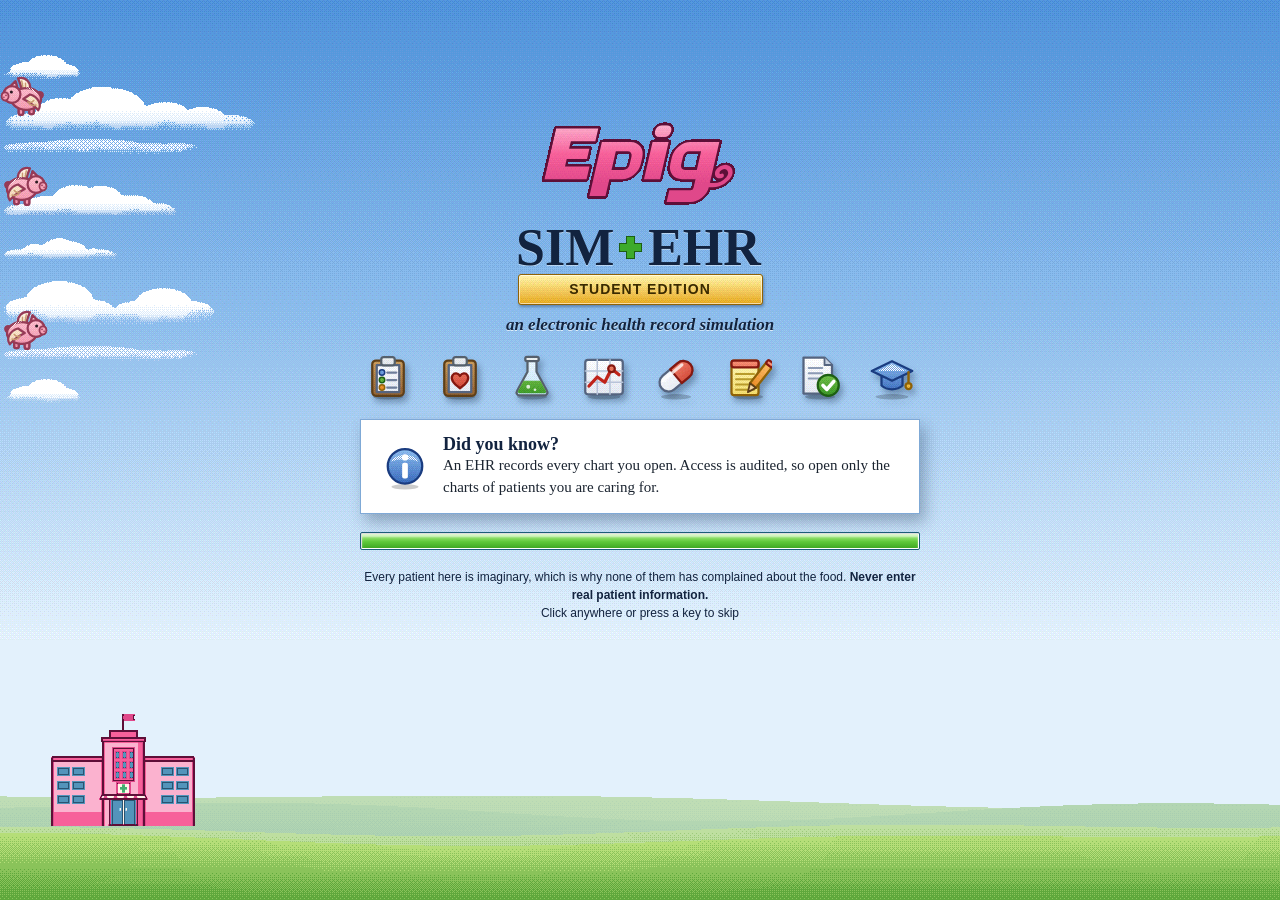
==== commit 88238370: "Truffle's walkthrough: one real task in five steps Offered once at first sign-in, and from Help and " ====
--- a/index.html
+++ b/index.html
@@ -37,6 +37,7 @@
   <script src="js/cases.js"></script>
   <script src="js/games.js"></script>
   <script src="js/pal.js"></script>
+  <script src="js/tour.js"></script>
   <script src="js/cuts.js"></script>
   <script src="js/world.js"></script>
   <script src="js/app.js"></script>
--- a/css/app.css
+++ b/css/app.css
@@ -600,6 +600,11 @@
 .badge-pin { position: absolute; right: -16px; bottom: -8px; }
 .lo .card-h { min-height: 48px; background: var(--g-lo) 0 0 / 8px 48px repeat-x, #D8E1BD; } .lo .card-h h3 { font: 700 18px var(--book); gap: 10px; }
 .lo-obj { font: 14px/1.5 var(--book); max-width: 75ch; }
+.page.learn { max-width: 1680px; }
+@media (min-width: 1500px) { .lo-split { display: grid; grid-template-columns: minmax(0, 1fr) minmax(0, 1fr); gap: 28px; align-items: start; } .lo-split .lo-check > .quiz-g { margin-top: 0; } }
+#tour-ring { position: fixed; z-index: 40; pointer-events: none; border: 4px solid var(--hot); border-radius: 5px; box-shadow: 0 0 0 3px rgba(255, 255, 255, .85), 0 0 14px 2px rgba(226, 117, 11, .55); }
+.task-go { margin-left: 4px; font-size: 12px; white-space: nowrap; }
+.mr-due { display: flex; align-items: center; gap: 8px; } .mr-due .btn { margin-left: auto; text-decoration: none; }
 .tasks { list-style: none; padding: 0; margin: 0 0 10px; } .tasks li { display: flex; gap: 8px; padding: 3px 0; align-items: flex-start; max-width: 85ch; }
 .tick { width: 22px; height: 22px; flex: none; display: grid; place-items: center; border: 1px solid #7F9D5E; background: #fff; box-shadow: inset 1px 1px 0 #DCDACA; } .tasks li.done .tick { border: 0; background: none; }
 .quiz { border-top: 1px solid var(--line-2); padding-top: 10px; margin-top: 10px; max-width: 85ch; }
@@ -780,7 +785,8 @@
 .np-read { flex: 1; min-height: 0; display: flex; flex-direction: column; padding: 8px 10px; background: #fff; }
 .notepane.writing .np-read { flex: 0 1 auto; max-height: 38%; border-bottom: 2px solid #919B76; }
 .np-read .np-row select { flex: 1; max-width: none; min-width: 0; } .np-read .np-doc { flex: 1; min-height: 0; overflow: auto; }
-.notepane .np-b.edit { flex: 1; min-height: 0; } .np-new { flex: none; padding: 10px; border-top: 1px solid #919B76; background: var(--face); text-align: center; }
+.notepane .np-b.edit { flex: 1; min-height: 0; } .np-new { flex: none; padding: 10px; border-bottom: 1px solid #919B76; background: var(--face); }
+.np-new .btn { width: 100%; display: flex; align-items: center; justify-content: center; gap: 8px; padding: 9px 14px; font-size: 15px; font-weight: 700; }
 /* the Notes activity: list | selected note | my note (markup: V.act.notes) */
 .activity:has(.notes-page) { display: flex; flex-direction: column; }
 .notes-page { flex: 1; min-height: 420px; display: grid; gap: 10px; grid-template-columns: 250px minmax(0, 1fr); }
